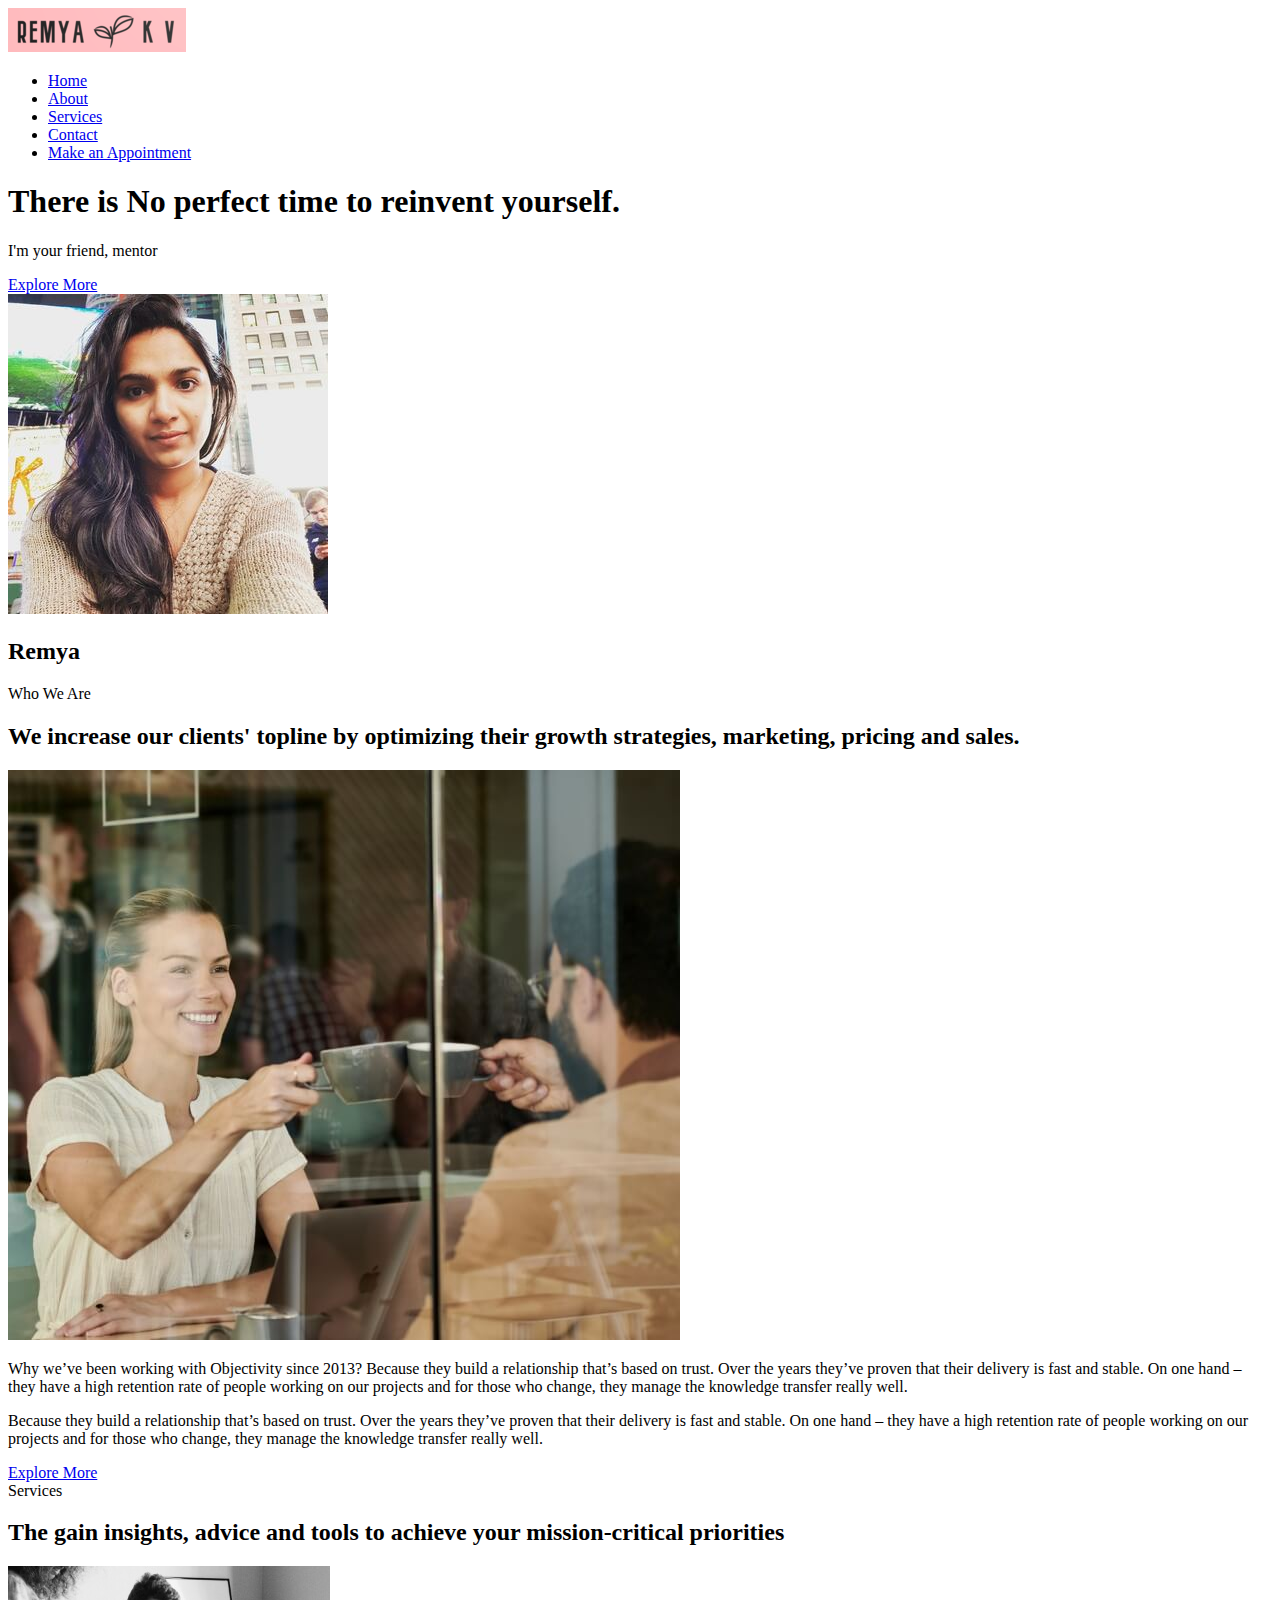
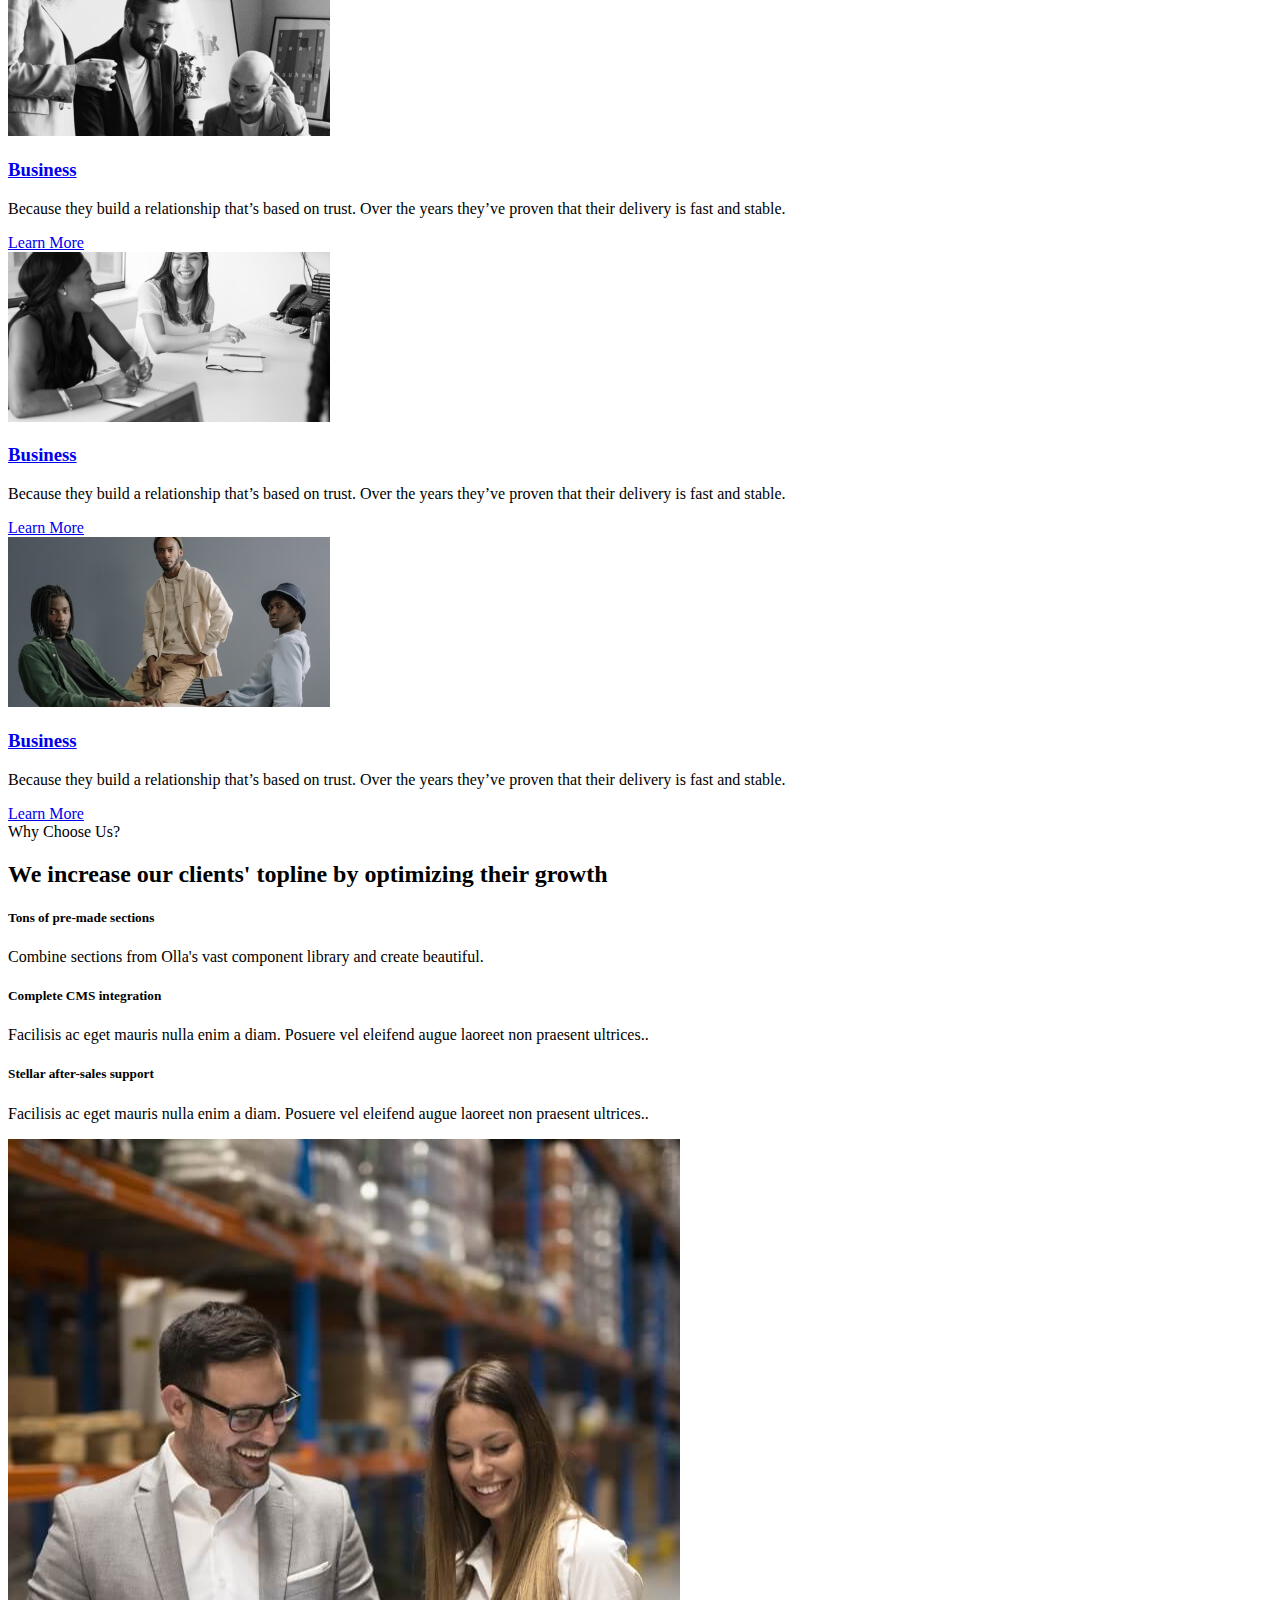
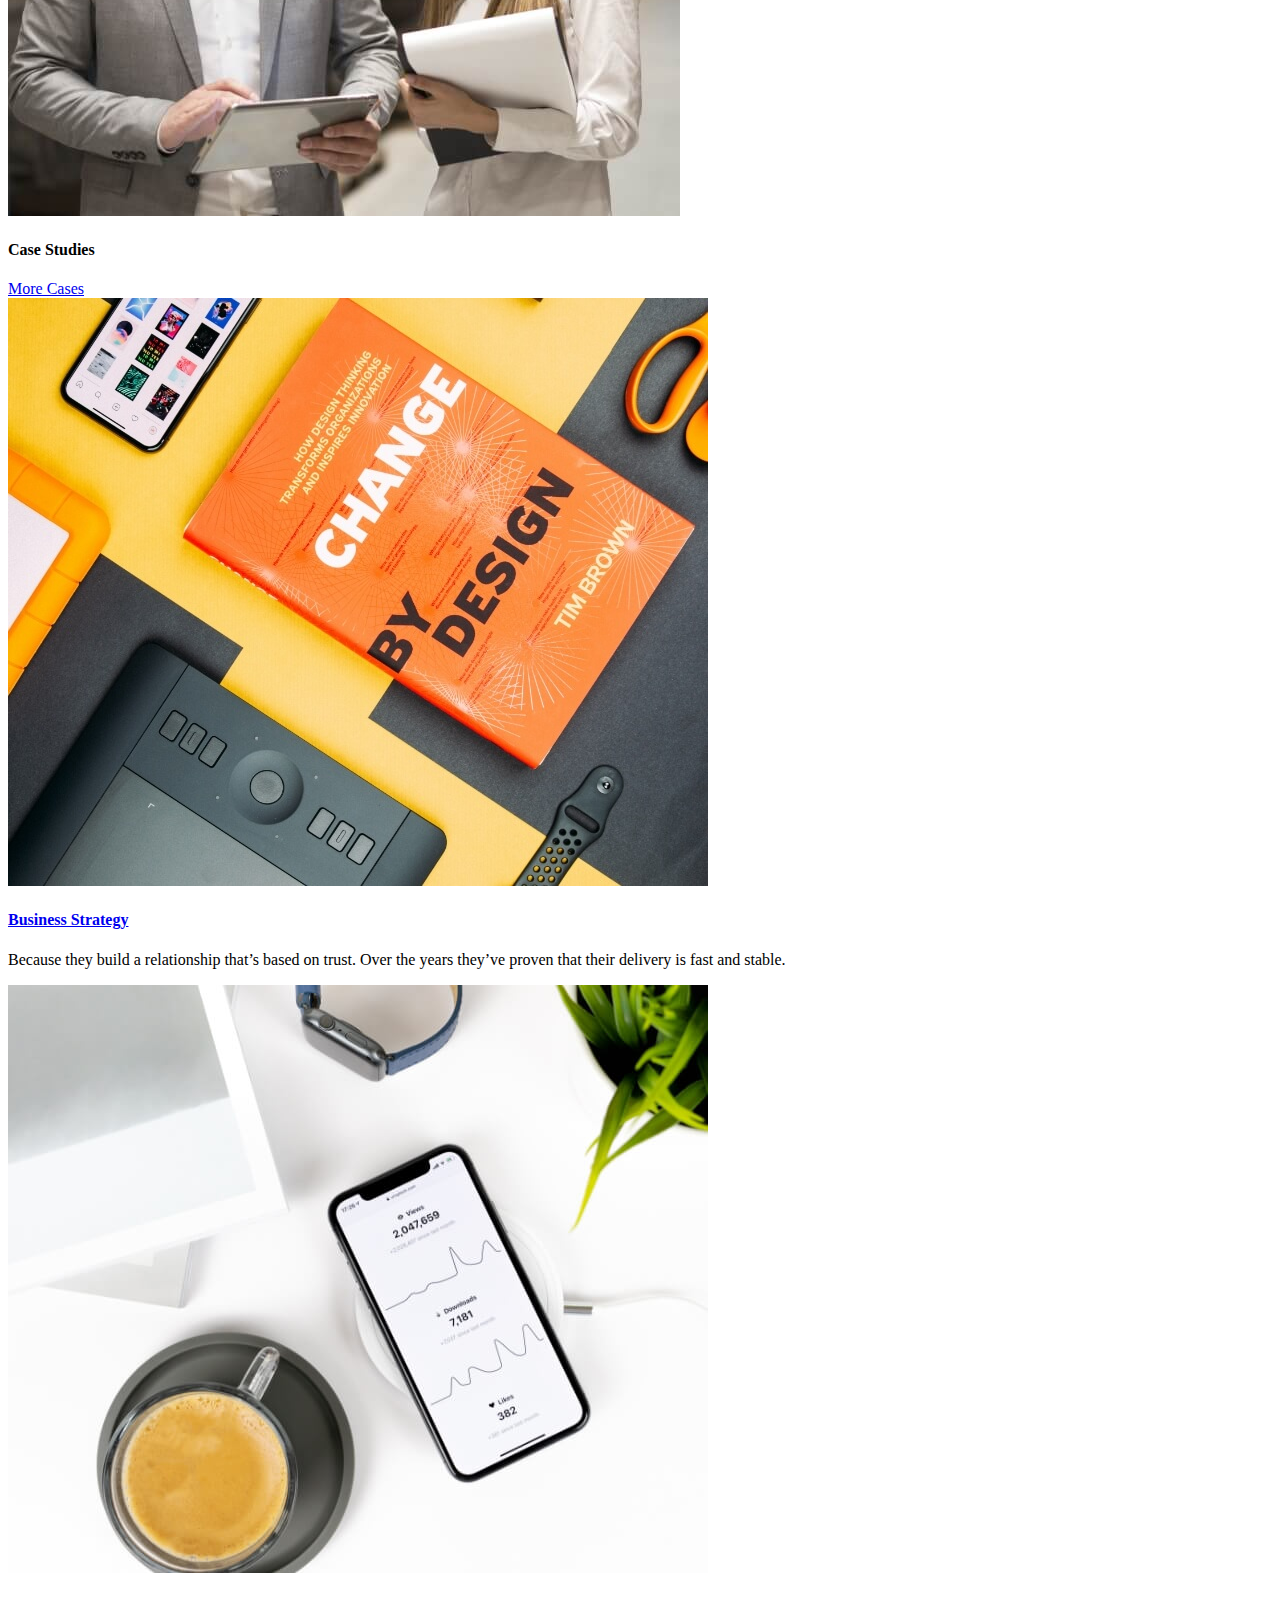
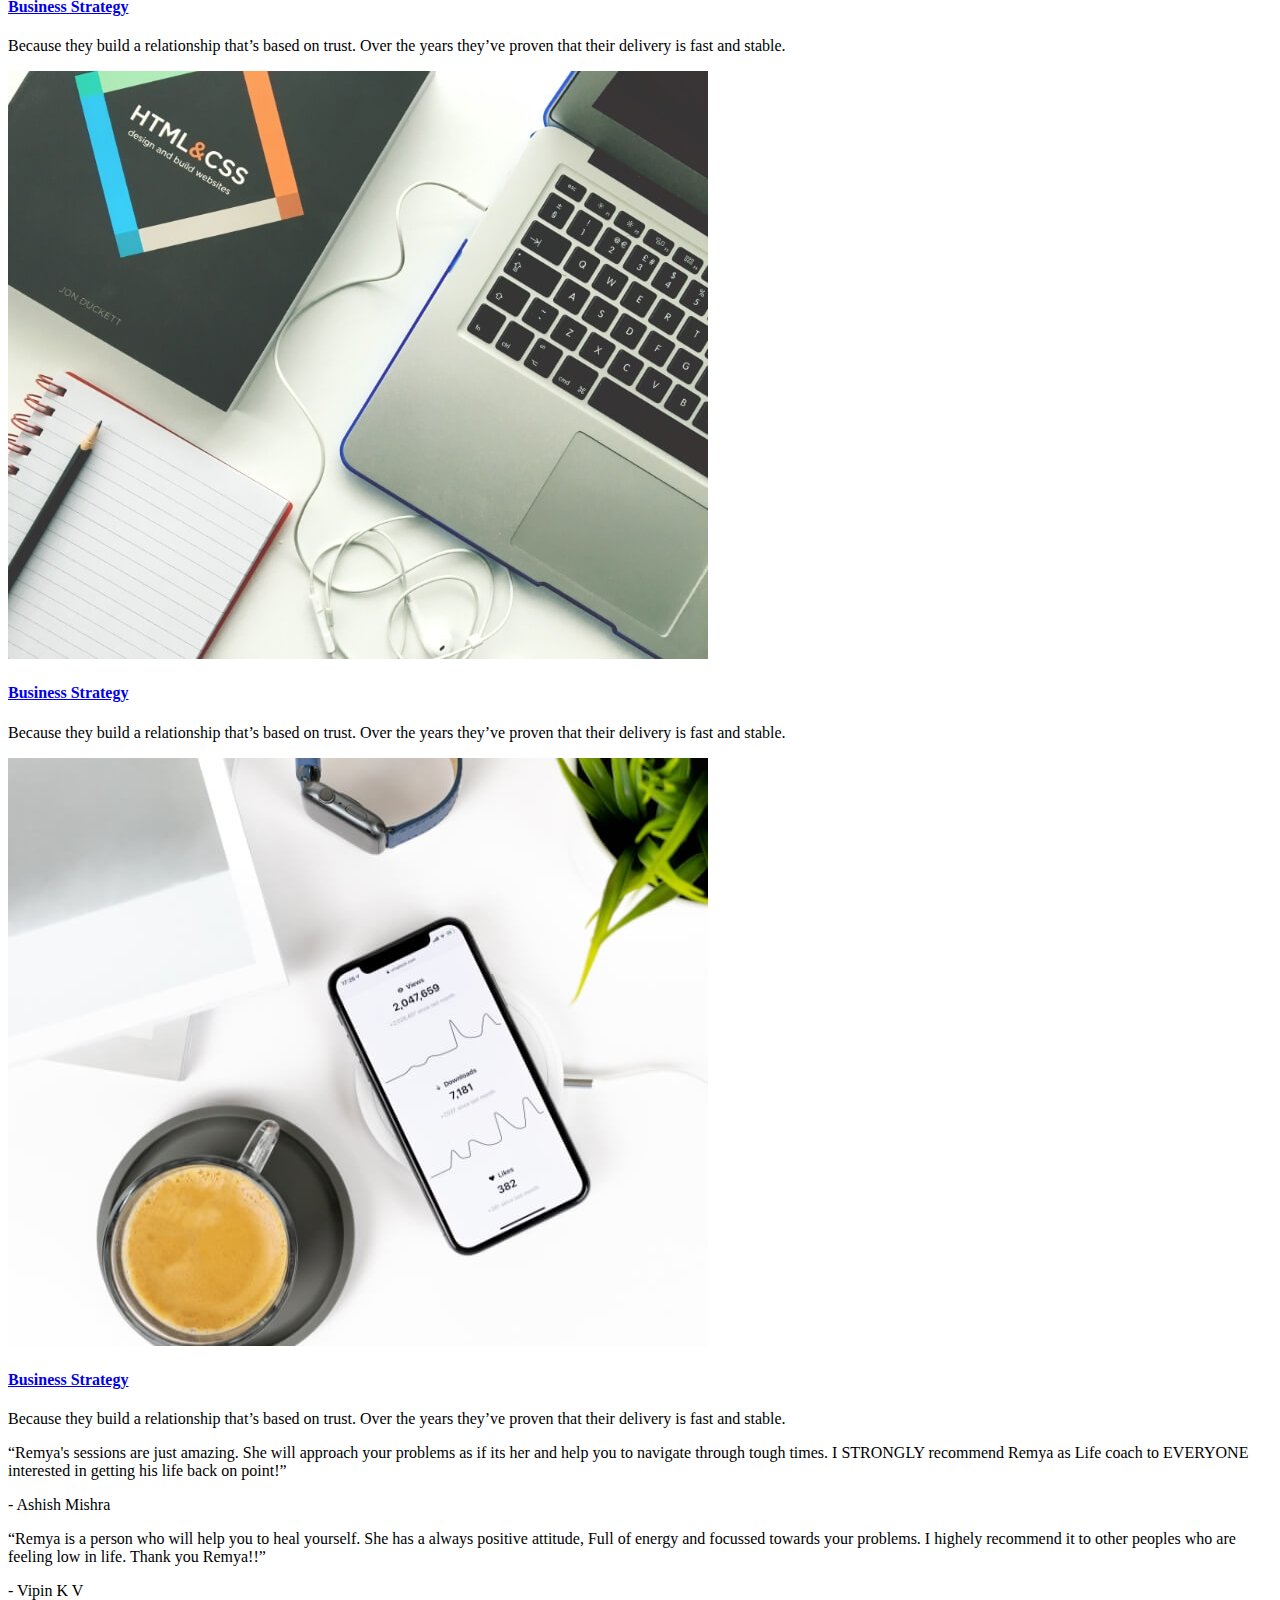
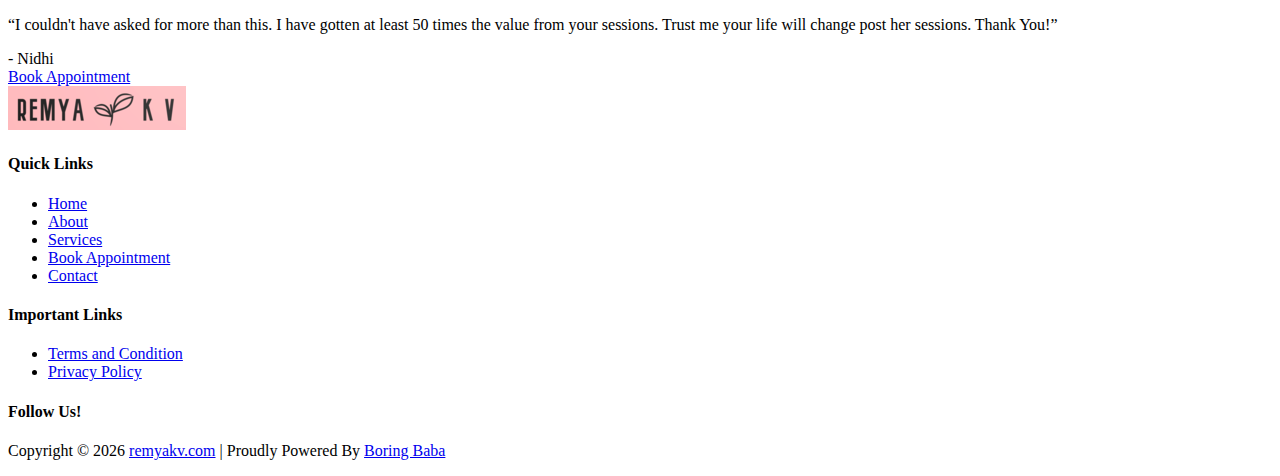
==== index.html @ 8a6220bd "adding google forms" ====
<!doctype html>
<html class="no-js" lang="zxx">

<head>
    <meta charset="utf-8">
    <meta http-equiv="x-ua-compatible" content="ie=edge">
    <title>Home | Remya K V</title>
    <meta name="description" content="">
    <meta name="viewport" content="width=device-width, initial-scale=1">
    <link rel="shortcut icon" type="image/x-icon" href="assets/img/icon/favicon.png">

    <link rel="stylesheet" href="assets/css/bootstrap.min.css" />
    <link rel="stylesheet" href="assets/css/owl.carousel.min.css" />
    <link rel="stylesheet" href="assets/css/slicknav.css" />
    <link rel="stylesheet" href="assets/css/animate.min.css" />
    <link rel="stylesheet" href="assets/css/magnific-popup.css" />
    <link rel="stylesheet" href="assets/css/fontawesome-all.min.css" />
    <link rel="stylesheet" href="assets/css/themify-icons.css" />
    <link rel="stylesheet" href="assets/css/slick.css" />
    <link rel="stylesheet" href="assets/css/nice-select.css" />
    <link rel="stylesheet" href="assets/css/style.css">
</head>

<body>
    <header>
        <div class="header-area header-transparent">
            <div class="main-header">
                <div class="header-bottom  header-sticky">
                    <div class="container">
                        <div class="row align-items-center">

                            <div class="col-xl-2 col-lg-2">
                                <div class="logo">
                                    <a href="index.html"><img src="assets/img/logo/remya.png" alt="logo"></a>
                                </div>
                            </div>
                            <div class="col-xl-10 col-lg-10">
                                <div class="menu-wrapper  d-flex align-items-center justify-content-end">

                                    <div class="main-menu d-none d-lg-block">
                                        <nav>
                                            <ul id="navigation">
                                                <li><a href="index.html">Home</a></li>
                                                <li><a href="about.html">About</a></li>
                                                <li><a href="services.html">Services</a></li>
                                                <li><a href="contact.html">Contact</a></li>
                                                <li>
                                                    <div class="header-right-btn">
                                                        <a href="appointment.html" class="header-btn2">Make an
                                                            Appointment</a>
                                                    </div>
                                                </li>
                                            </ul>
                                        </nav>
                                    </div>
                                </div>
                            </div>

                            <div class="col-12">
                                <div class="mobile_menu d-block d-lg-none"></div>
                            </div>
                        </div>
                    </div>
                </div>
            </div>
        </div>
    </header>
    <main>

        <section class="slider-area">

            <div class="slider-bg1 slider-height d-flex align-items-center">
                <div class="container position-relative">
                    <div class="row align-items-center justify-content-between">
                        <div class="col-xxl-5 col-xl-5 col-lg-5 col-md-9">
                            <div class="hero-caption">
                                <h1 data-animation="bounceIn" data-delay="0.2s">There is No <span>perfect</span> time to reinvent yourself.</h1>
                                <p data-animation="fadeInUp" data-delay="0.4s">
                                    I'm your friend, mentor</p>
                                <a href="about.html" class="border-btn hero-btn" data-animation="fadeInUp"
                                    data-delay="0.7s"> Explore More</a>
                            </div>
                        </div>
                        <div class="col-xxl-6 col-xl-7 col-lg-7 col-md-6">
                            <div class="hero-man-img d-none d-lg-block">
                                <img src="assets/img/remya/remya_1.jpg" alt="" class="w-100">
                            </div>
                        </div>
                    </div>
                    <div class="section-tittle3">
                        <h2>Remya</h2>
                    </div>
                </div>
            </div>
        </section>


        <section class="about-area section-bg top-padding">
            <div class="container">
                <div class="row align-items-center">
                    <div class="col-xxl-6 col-xl-6 col-lg-6 col-md-12">
                        <div class="section-tittle mb-40">
                            <span>Who We Are</span>
                            <h2>We increase our clients' topline by optimizing their growth strategies, marketing,
                                pricing and sales.</h2>
                        </div>

                        <div class="about-img about-img1  ">
                            <img src="assets/img/gallery/about1.jpg" alt="" />
                        </div>
                    </div>
                    <div class="offset-xl-1 offset-lg-0 offset-sm-1 col-xxl-5 col-xl-5 col-lg-6 col-md-9 col-sm-11">
                        <div class="about-caption about-caption1">

                            <div class="section-tittle m-0">
                                <p class="mb-30">Why we’ve been working with Objectivity since 2013? Because they build
                                    a relationship that’s based on trust. Over the years they’ve proven that their
                                    delivery is fast and stable. On one hand – they have a high retention rate of people
                                    working on our projects and for those who change, they manage the knowledge transfer
                                    really well.</p>
                                <p>Because they build a relationship that’s based on trust. Over the years they’ve
                                    proven that their delivery is fast and stable. On one hand – they have a high
                                    retention rate of people working on our projects and for those who change, they
                                    manage the knowledge transfer really well.</p>
                                <a href="#" class="border-btn border-btn2 mt-20">Explore More</a>
                            </div>
                        </div>
                    </div>
                </div>
            </div>
        </section>


        <section class="services-area1">
            <div class="container">
                <div class="row justify-content-center">
                    <div class="col-xl-9 col-lg-9 col-md-10">

                        <div class="section-tittle text-center mb-80">
                            <span>Services</span>
                            <h2>The gain insights, advice and tools to achieve your mission-critical priorities</h2>
                        </div>
                    </div>
                </div>
                <div class="offer-active row">
                    <div class="col-lg-4 col-md-6 col-sm-6 p-0">

                        <div class="properties">
                            <div class="properties__card">
                                <div class="properties__img">
                                    <a href="#"><img src="assets/img/gallery/services1.jpg" alt=""></a>
                                </div>
                                <div class="properties__caption">
                                    <h3><a href="#">Business</a></h3>
                                    <p>Because they build a relationship that’s based on trust. Over the years they’ve
                                        proven that their delivery is fast and stable.</p>
                                </div>
                                <div
                                    class="properties__footer d-flex flex-wrap justify-content-between align-items-center">
                                    <div class="class-day">
                                        <a href="#" class="btn_2">Learn More</a>
                                    </div>
                                </div>
                            </div>
                        </div>
                    </div>
                    <div class="col-lg-4 col-md-6 col-sm-6 p-0">

                        <div class="properties">
                            <div class="properties__card">
                                <div class="properties__img">
                                    <a href="#"><img src="assets/img/gallery/services2.jpg" alt=""></a>
                                </div>
                                <div class="properties__caption">
                                    <h3><a href="#">Business</a></h3>
                                    <p>Because they build a relationship that’s based on trust. Over the years they’ve
                                        proven that their delivery is fast and stable.</p>
                                </div>
                                <div
                                    class="properties__footer d-flex flex-wrap justify-content-between align-items-center">
                                    <div class="class-day">
                                        <a href="#" class="btn_2">Learn More</a>
                                    </div>
                                </div>
                            </div>
                        </div>
                    </div>
                    <div class="col-lg-4 col-md-6 col-sm-6 p-0">

                        <div class="properties">
                            <div class="properties__card">
                                <div class="properties__img">
                                    <a href="#"><img src="assets/img/gallery/services3.jpg" alt=""></a>
                                </div>
                                <div class="properties__caption">
                                    <h3><a href="#">Business</a></h3>
                                    <p>Because they build a relationship that’s based on trust. Over the years they’ve
                                        proven that their delivery is fast and stable.</p>
                                </div>
                                <div
                                    class="properties__footer d-flex flex-wrap justify-content-between align-items-center">
                                    <div class="class-day">
                                        <a href="#" class="btn_2">Learn More</a>
                                    </div>
                                </div>
                            </div>
                        </div>
                    </div>
                </div>
            </div>
        </section>


        <section class="about-area1 section-padding">
            <div class="container">
                <div class="row align-items-center ">
                    <div class="col-xxl-5 col-xl-5 col-lg-6 col-md-9">
                        <div class="about-caption ">

                            <div class="section-tittle mb-40">
                                <span>Why Choose Us?</span>
                                <h2>We increase our clients' topline by optimizing their growth</h2>
                            </div>
                            <div class="single-about">
                                <h5>Tons of pre-made sections</h5>
                                <p>Combine sections from Olla's vast component library and create beautiful.</p>
                            </div>
                            <div class="single-about">
                                <h5>Complete CMS integration</h5>
                                <p>Facilisis ac eget mauris nulla enim a diam. Posuere vel eleifend augue laoreet non
                                    praesent ultrices..</p>
                            </div>
                            <div class="single-about b-0">
                                <h5>Stellar after-sales support</h5>
                                <p>Facilisis ac eget mauris nulla enim a diam. Posuere vel eleifend augue laoreet non
                                    praesent ultrices..</p>
                            </div>
                        </div>
                    </div>
                    <div class="offset-xl-1 col-xl-6 col-lg-6 col-md-8">

                        <div class="about-img about-img1  ">
                            <img src="assets/img/gallery/about2.jpg" alt="">
                        </div>
                    </div>
                </div>
            </div>
        </section>


        <section class="services-area bottom-padding fix">
            <div class="container">
                <div class="row">
                    <div class="col-xl-12">

                        <div class="small-tittle mb-50 d-flex flex-wrap justify-content-between align-items-center">
                            <h4>Case Studies</h4>
                            <a href="#" class="btn_2">More Cases</a>
                        </div>
                    </div>
                </div>
            </div>
            <div class="container-fluid p-0 ">
                <div class="row services-active">
                    <div class="col-lg-4 col-md-6 col-sm-10">
                        <div class="single-services">
                            <div class="services-img">
                                <img src="assets/img/gallery/case1.jpg" alt="">
                            </div>
                            <div class="services-caption">
                                <h4><a href="#">Business Strategy</a></h4>
                                <p>Because they build a relationship that’s based on trust. Over the years they’ve
                                    proven that their delivery is fast and stable.</p>
                            </div>
                        </div>
                    </div>
                    <div class="col-lg-4 col-md-6 col-sm-10">
                        <div class="single-services">
                            <div class="services-img">
                                <img src="assets/img/gallery/case2.jpg" alt="">
                            </div>
                            <div class="services-caption">
                                <h4><a href="#">Business Strategy</a></h4>
                                <p>Because they build a relationship that’s based on trust. Over the years they’ve
                                    proven that their delivery is fast and stable.</p>
                            </div>
                        </div>
                    </div>
                    <div class="col-lg-4 col-md-6 col-sm-10">
                        <div class="single-services">
                            <div class="services-img">
                                <img src="assets/img/gallery/case3.jpg" alt="">
                            </div>
                            <div class="services-caption">
                                <h4><a href="#">Business Strategy</a></h4>
                                <p>Because they build a relationship that’s based on trust. Over the years they’ve
                                    proven that their delivery is fast and stable.</p>
                            </div>
                        </div>
                    </div>
                    <div class="col-lg-4 col-md-6 col-sm-10">
                        <div class="single-services">
                            <div class="services-img">
                                <img src="assets/img/gallery/case2.jpg" alt="">
                            </div>
                            <div class="services-caption">
                                <h4><a href="#">Business Strategy</a></h4>
                                <p>Because they build a relationship that’s based on trust. Over the years they’ve
                                    proven that their delivery is fast and stable.</p>
                            </div>
                        </div>
                    </div>
                </div>
            </div>
        </section>


        <div class="testimonial-area">
            <div class="container">

                <div class="row d-flex justify-content-center t-color">
                    <div class="col-xl-8 col-lg-8">
                        <div class="h1-testimonial-active dot-style testimonial-padding">

                            <div class="single-testimonial text-center">

                                <div class="testimonial-caption ">
                                    <div class="testimonial-top-cap">
                                        <p>“Remya's sessions are just amazing.
                                            She will approach your problems as if its her and help you to navigate
                                            through tough times.
                                            I STRONGLY recommend Remya as Life coach to EVERYONE interested in
                                            getting his life back on point!”</p>
                                    </div>

                                    <div class="testimonial-founder  ">
                                        <div class="founder-img">
                                            <span>- Ashish Mishra</span>
                                        </div>
                                    </div>
                                </div>
                            </div>

                            <div class="single-testimonial text-center">

                                <div class="testimonial-caption ">
                                    <div class="testimonial-top-cap">
                                        <p>“Remya is a person who will help you to heal yourself.
                                            She has a always positive attitude, Full of energy and focussed towards your
                                            problems.
                                            I highely recommend it to other peoples who are feeling low in life.
                                            Thank you Remya!!”</p>
                                    </div>

                                    <div class="testimonial-founder  ">
                                        <div class="founder-img">
                                            <span>- Vipin K V</span>
                                        </div>
                                    </div>
                                </div>
                            </div>

                            <div class="single-testimonial text-center">

                                <div class="testimonial-caption ">
                                    <div class="testimonial-top-cap">
                                        <p>“I couldn't have asked for more than this. I have gotten at
                                            least 50 times the value from your sessions.
                                            Trust me your life will change post her sessions.
                                            Thank You!”</p>
                                    </div>

                                    <div class="testimonial-founder  ">
                                        <div class="founder-img">
                                            <span>- Nidhi </span>
                                        </div>
                                    </div>
                                </div>
                            </div>
                        </div>
                    </div>
                </div>
            </div>
        </div>


        <section class="home-blog section-padding">
            <div class="container">
                <div class="row justify-content-center">
                    <div class="col-xl-8 col-lg-8 col-md-10">

                        <div class="section-tittle text-center mb-40">
                            <a href="contact.html" class="border-btn border-btn2 mt-20 text-center">Book Appointment</a>
                        </div>
                    </div>
                </div>

            </div>
        </section>

    </main>
    <footer>
        <div class="footer-wrapper gray-bg">
            <div class="footer-area footer-padding">
                <div class="container">
                    <div class="row justify-content-between">
                        <div class="col-xl-2 col-lg-3 col-md-3 col-sm-6">
                            <div class="single-footer-caption mb-50">
                                <div class="single-footer-caption mb-20">

                                    <div class="footer-logo mb-35">
                                        <a href="index.html"><img src="assets/img/logo/remya.png" alt="logo"></a>
                                    </div>
                                </div>
                            </div>
                        </div>
                        <div class="col-xl-2 col-lg-2 col-md-4 col-sm-6">
                            <div class="single-footer-caption mb-50">
                                <div class="footer-tittle">
                                    <h4>Quick Links</h4>
                                    <ul>
                                        <li><a href="index.html">Home</a></li>
                                        <li><a href="about.html">About</a></li>
                                        <li><a href="services.html">Services</a></li>
                                        <li><a href="appointment.html">Book Appointment</a></li>
                                        <li><a href="contact.html">Contact</a></li>
                                    </ul>
                                </div>
                            </div>
                        </div>
                        <div class="col-xl-2 col-lg-4 col-md-4 col-sm-6">
                            <div class="single-footer-caption mb-50">
                                <div class="footer-tittle">
                                    <h4>Important Links</h4>
                                    <ul>
                                        <li><a href="terms-conditions.html">Terms and Condition</a></li>
                                        <li><a href="privacy-policy.html">Privacy Policy</a></li>
                                    </ul>
                                </div>
                            </div>
                        </div>
                        <div class="col-xl-4 col-lg-6 col-md-8 col-sm-10">
                            <div class="single-footer-caption mb-50">
                                <div class="footer-tittle mb-10">
                                    <h4>Follow Us!</h4>
                                </div>

                                <div class="footer-social mt-30">
                                    <a href="https://www.fb.com/"><i class="fab fa-facebook"></i></a>
                                    <a href="https://www.instagram.com/remya_lifecoach/"><i
                                            class="fab fa-instagram"></i></a>
                                    <a href="#"><i class="fab fa-linkedin-in"></i></a>
                                    <a href="#"><i class="fab fa-youtube"></i></a>
                                </div>
                            </div>
                        </div>
                    </div>
                </div>
            </div>

            <div class="footer-bottom-area">
                <div class="container">
                    <div class="footer-border">
                        <div class="row">
                            <div class="col-xl-12 ">
                                <div class="footer-copy-right text-center">
                                    <p>Copyright &copy;
                                        <script>document.write(new Date().getFullYear());</script> <a
                                            href="https://wwww.remyakv.com">remyakv.com</a> |

                                        Proudly Powered By <a href="https://boring-baba.github.io" target="_blank">
                                            <i class="fa fa-heart color-danger" aria-hidden="true"></i> Boring Baba</a>
                                    </p>
                                </div>
                            </div>
                        </div>
                    </div>
                </div>
            </div>
        </div>
    </footer>

    <div id="back-top">
        <a title="Go to Top" href="#"><i class="fas fa-long-arrow-alt-up"></i></a>
    </div>


    <script src="assets/js/vendor/modernizr-3.5.0.min.js"></script>
    <script src="assets/js/vendor/jquery-1.12.4.min.js"></script>
    <script src="assets/js/popper.min.js"></script>
    <script src="assets/js/bootstrap.min.js"></script>
    <script src="assets/js/owl.carousel.min.js"></script>
    <script src="assets/js/slick.min.js"></script>
    <script src="assets/js/jquery.slicknav.min.js"></script>
    <script src="assets/js/countdown.min.js"></script>
    <script src="assets/js/wow.min.js"></script>
    <script src="assets/js/jquery.magnific-popup.js"></script>
    <script src="assets/js/jquery.nice-select.min.js"></script>
    <script src="assets/js/jquery.counterup.min.js"></script>
    <script src="assets/js/waypoints.min.js"></script>
    <script src="assets/js/contact.js"></script>
    <script src="assets/js/jquery.form.js"></script>
    <script src="assets/js/jquery.validate.min.js"></script>
    <script src="assets/js/mail-script.js"></script>
    <script src="assets/js/jquery.ajaxchimp.min.js"></script>
    <script src="assets/js/plugins.js"></script>
    <script src="assets/js/main.js"></script>

</body>

</html>
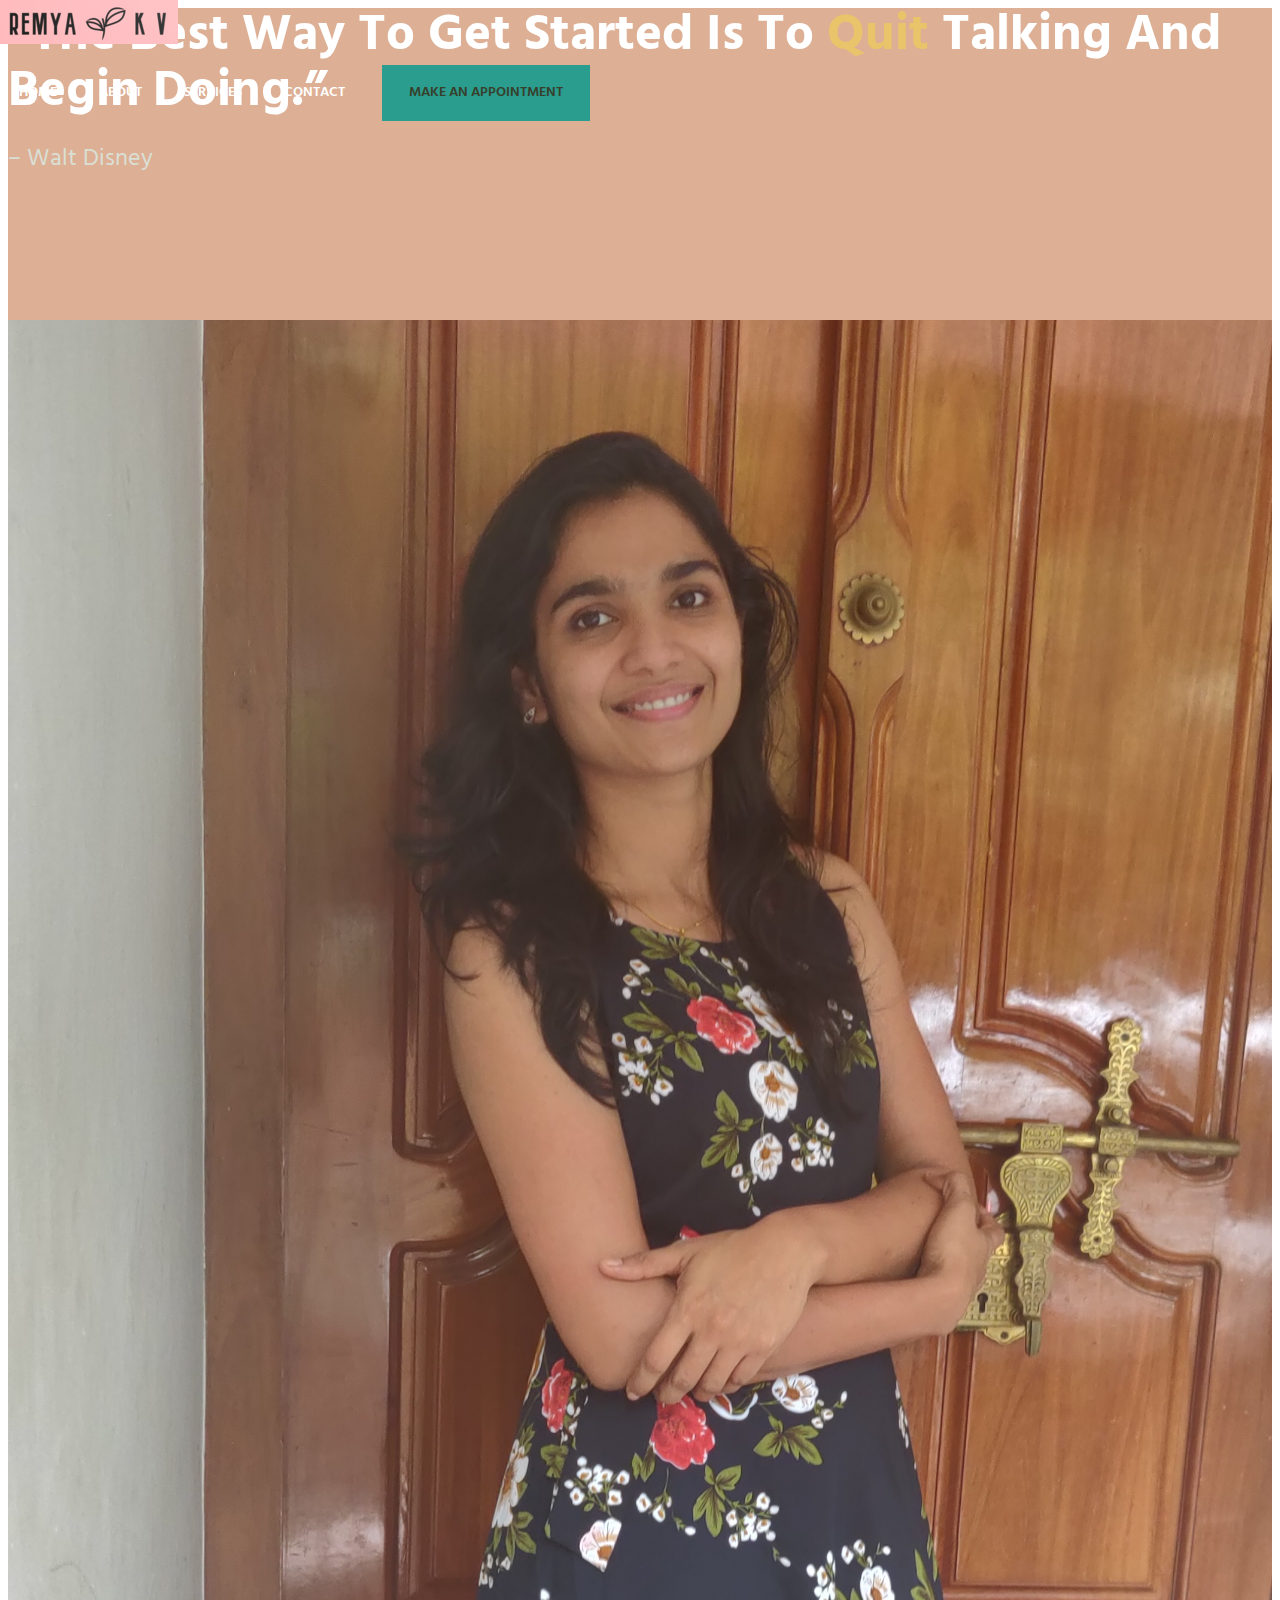
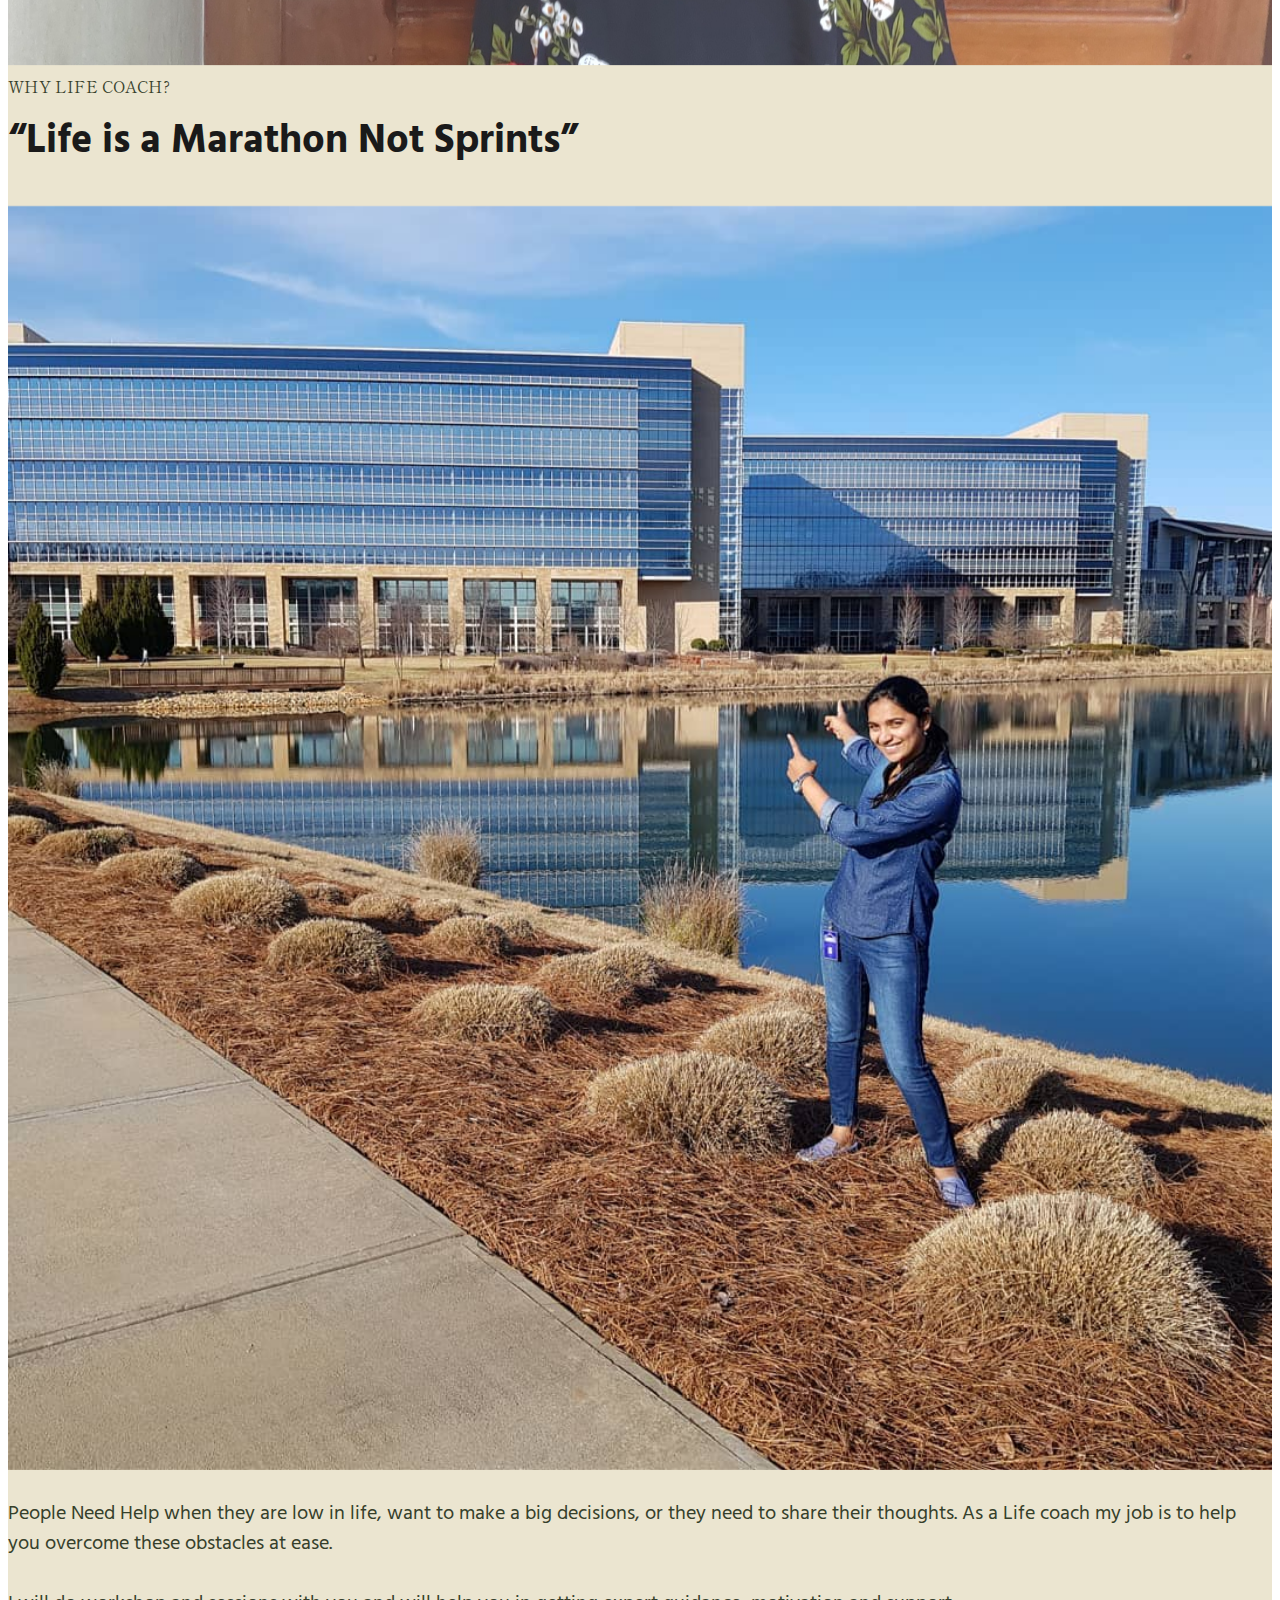
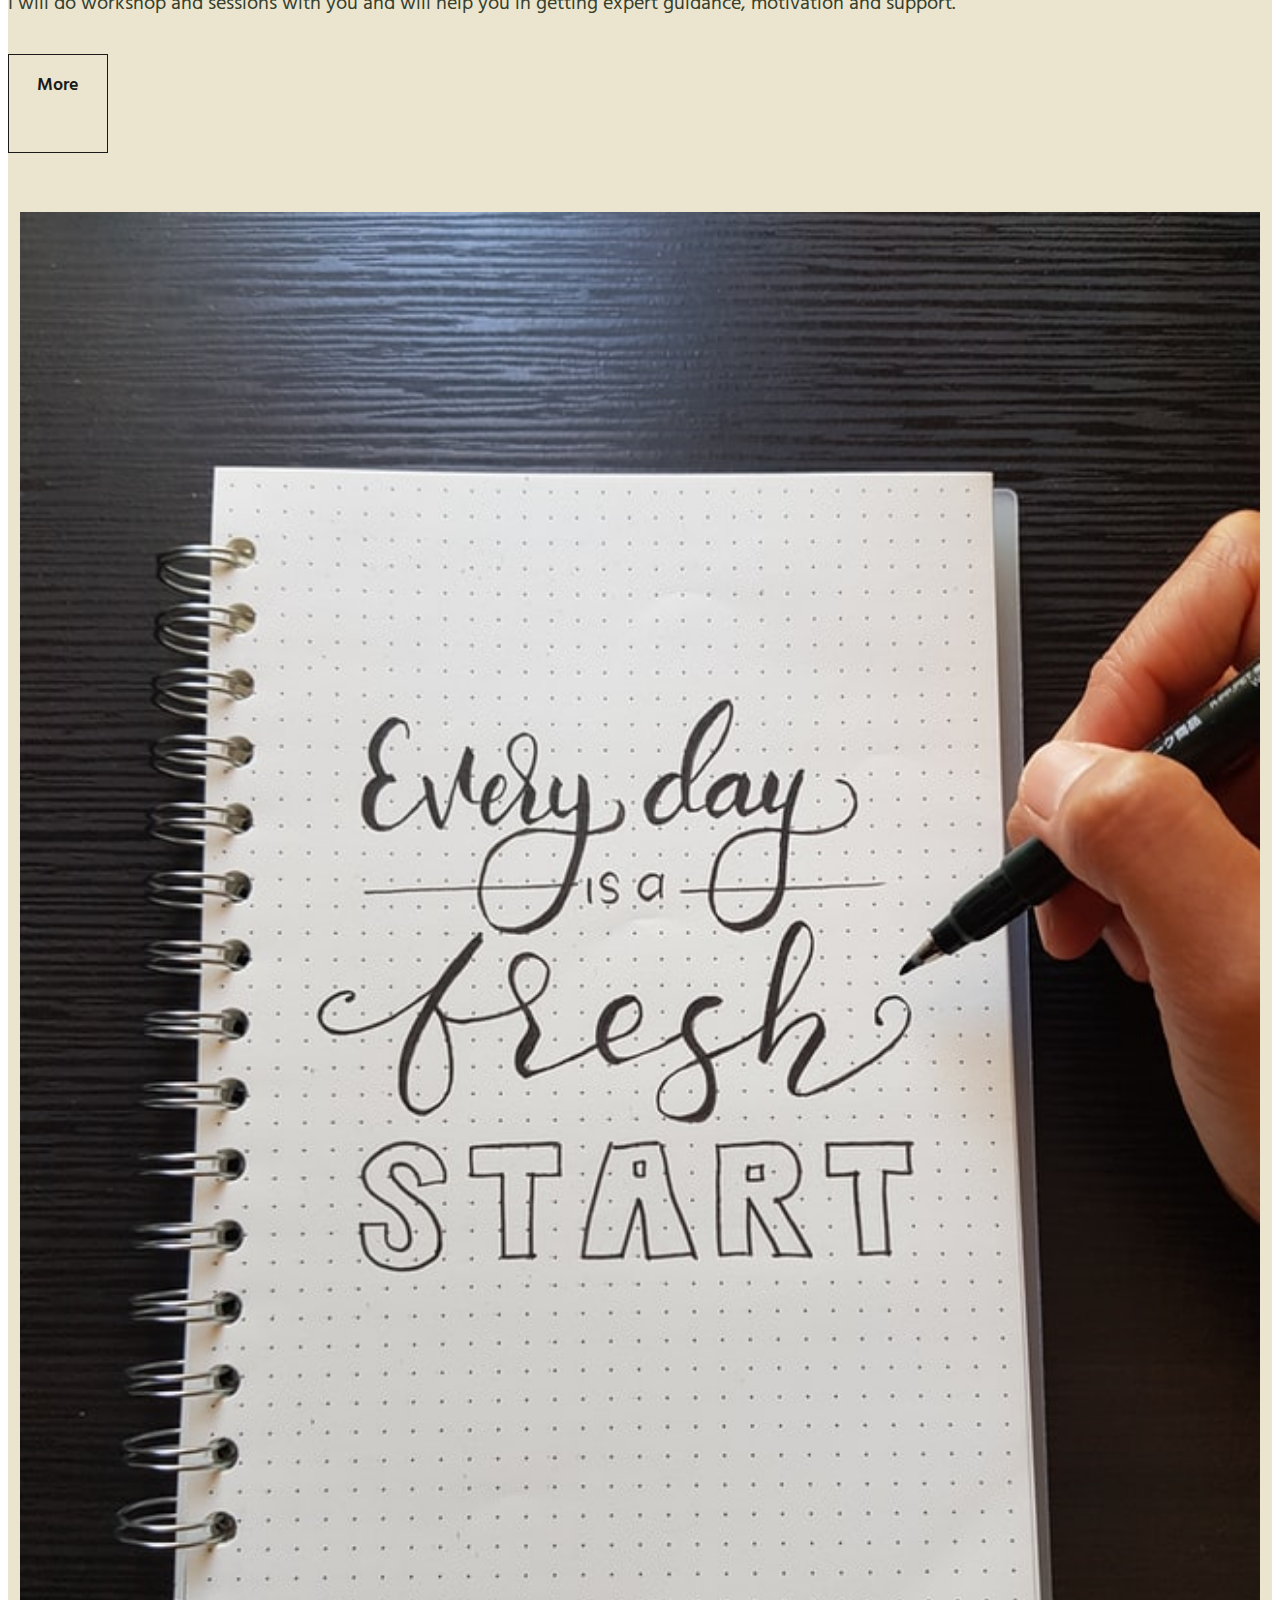
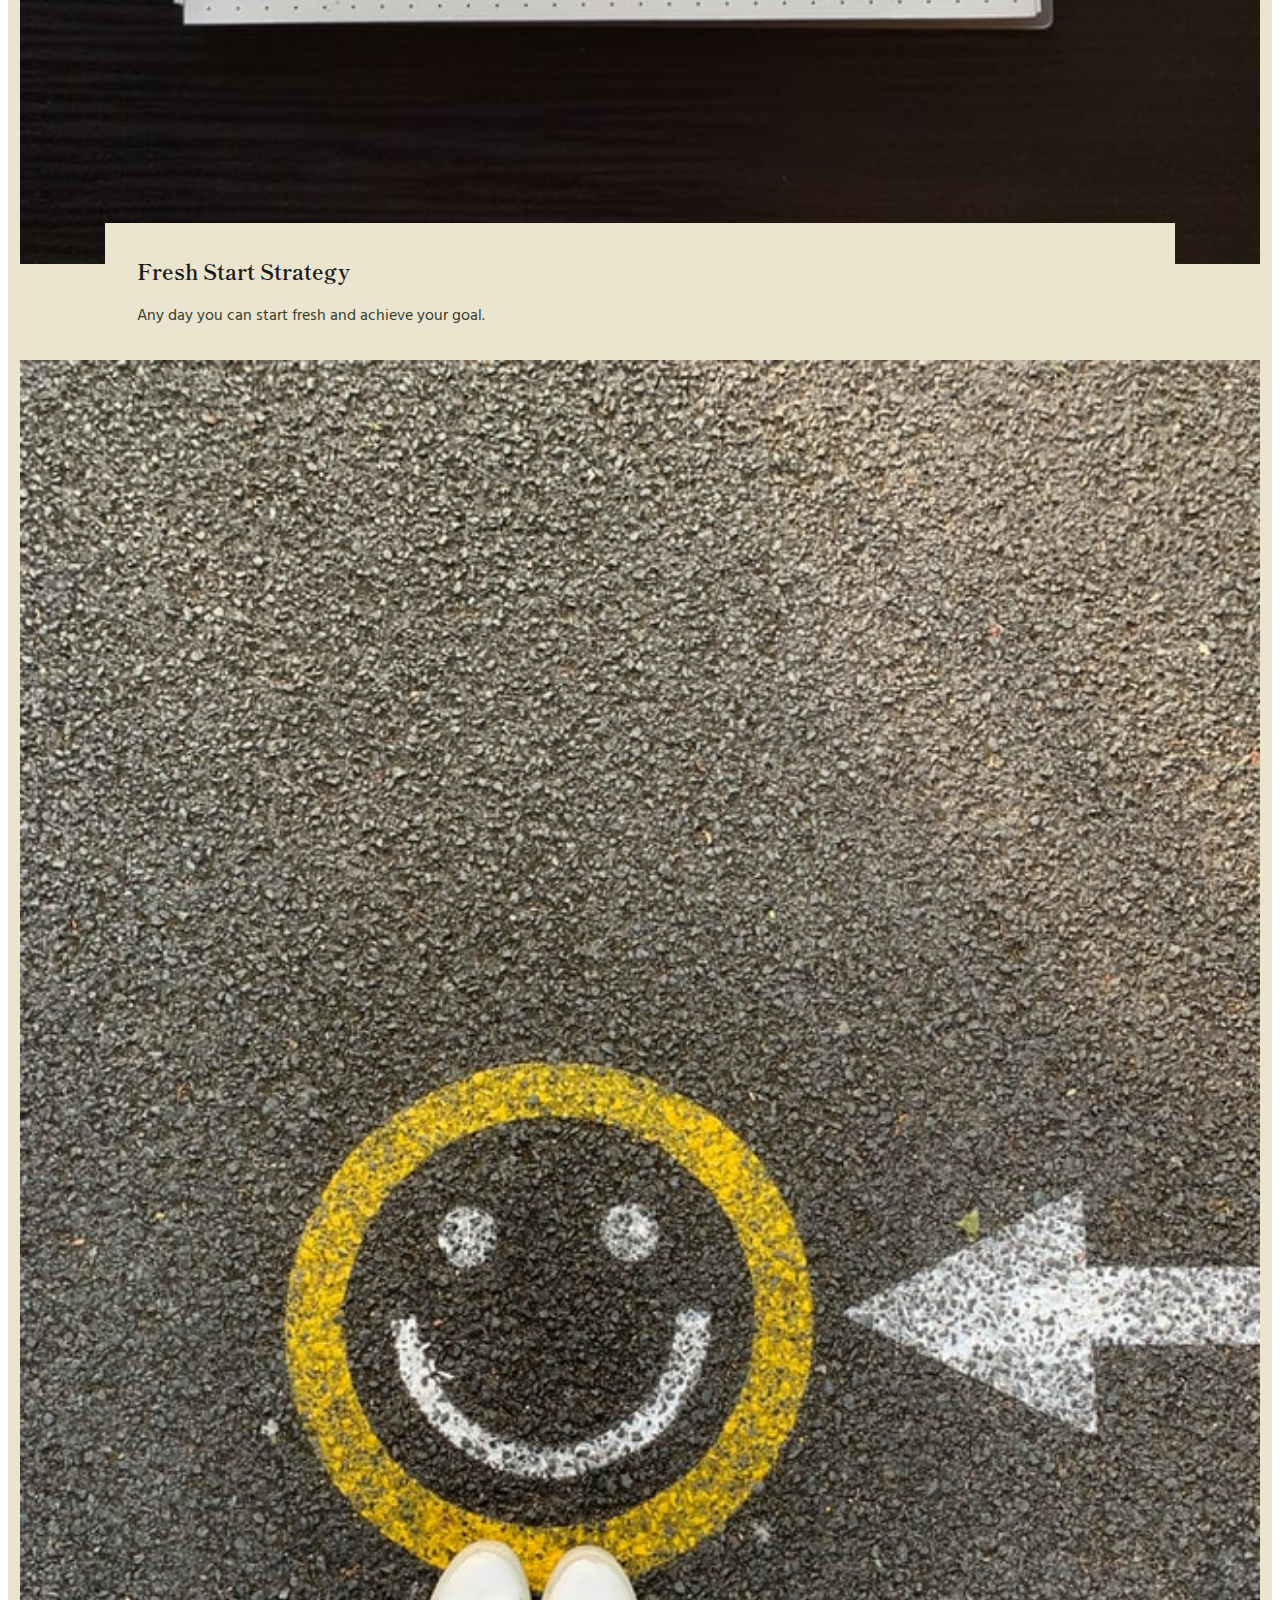
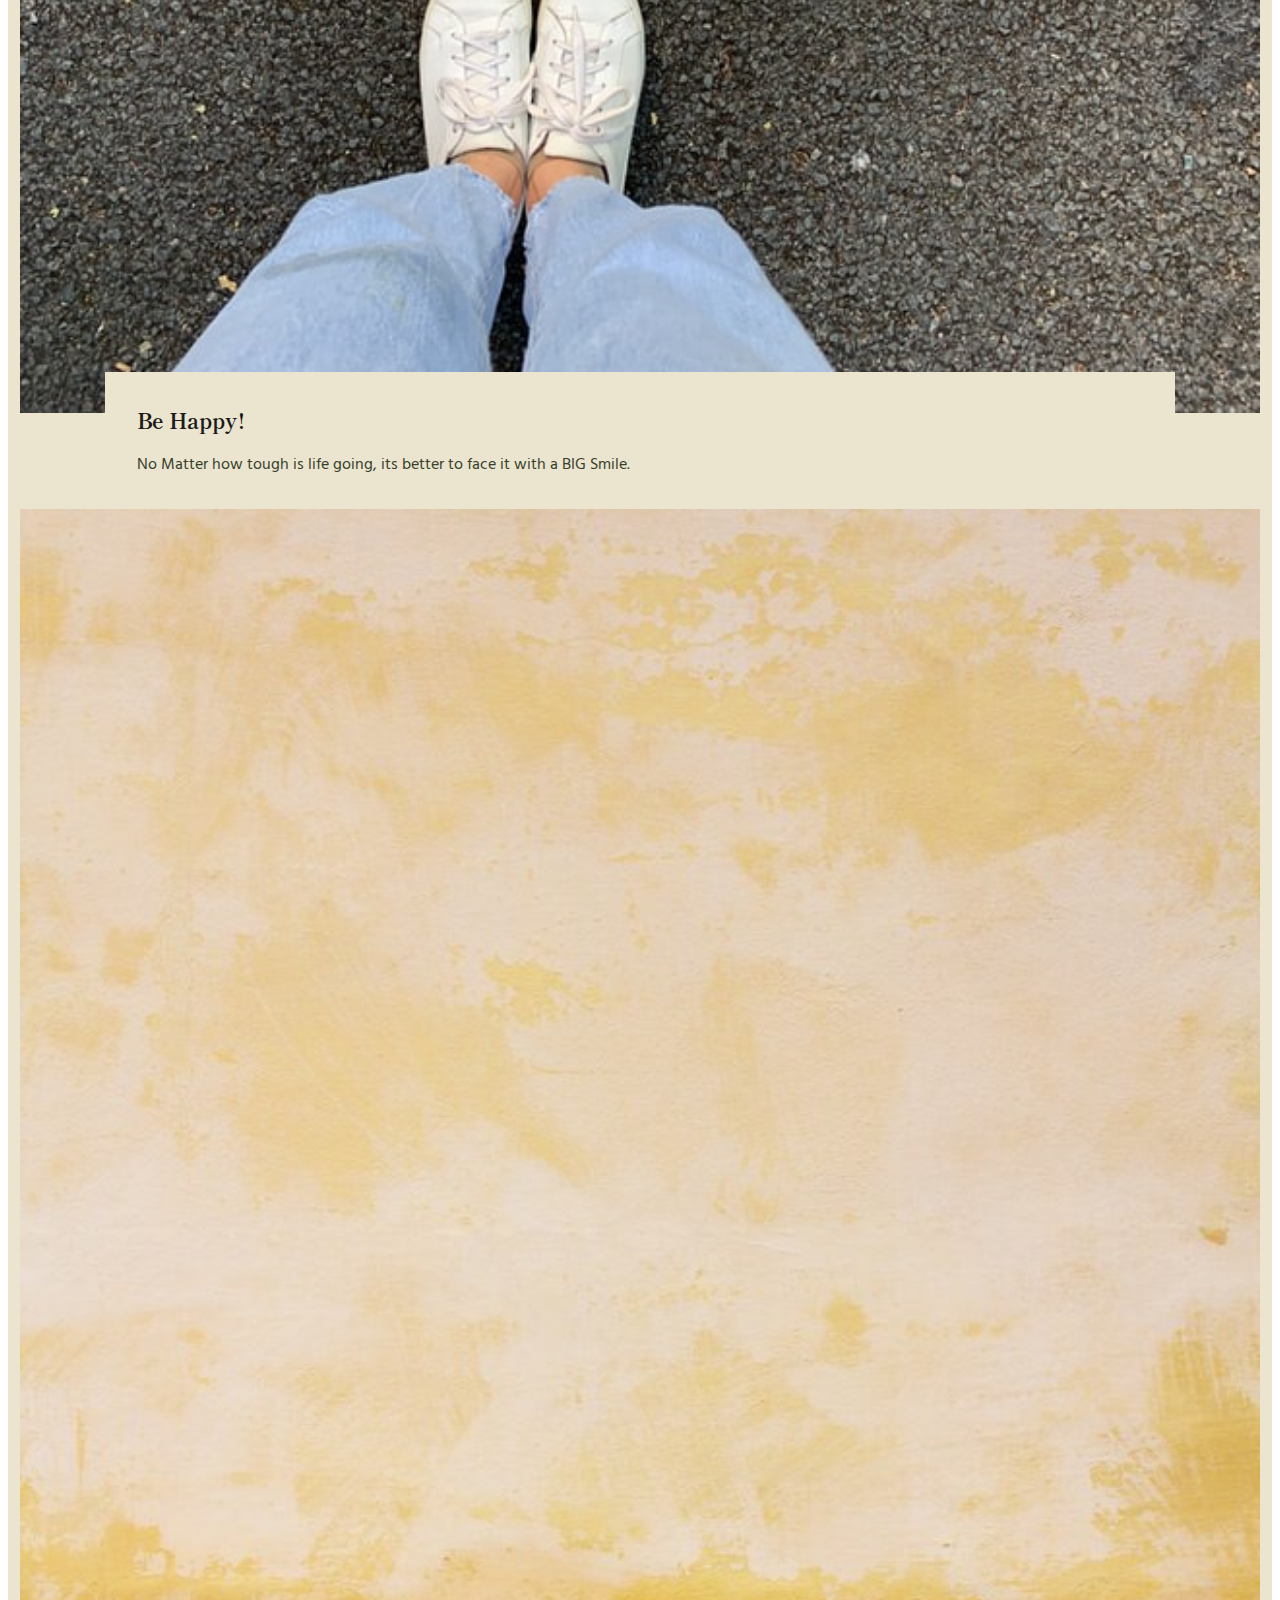
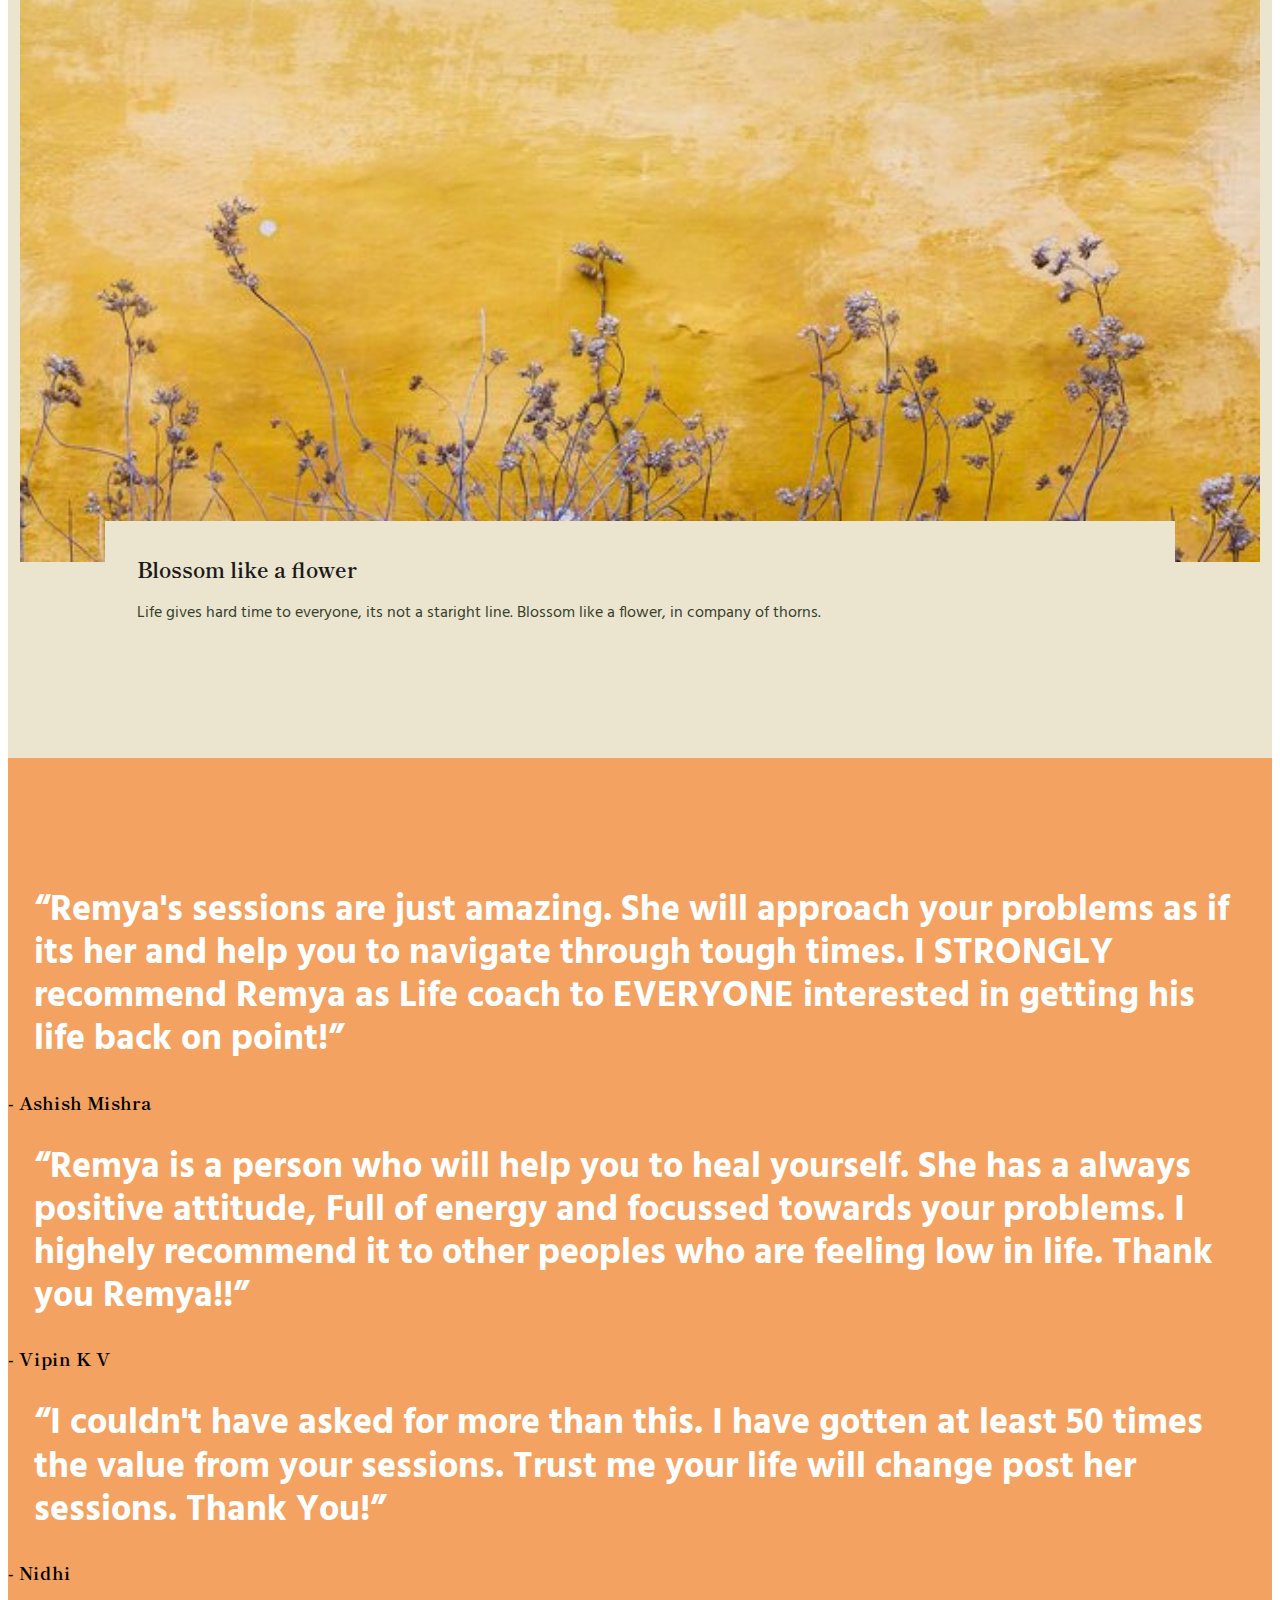
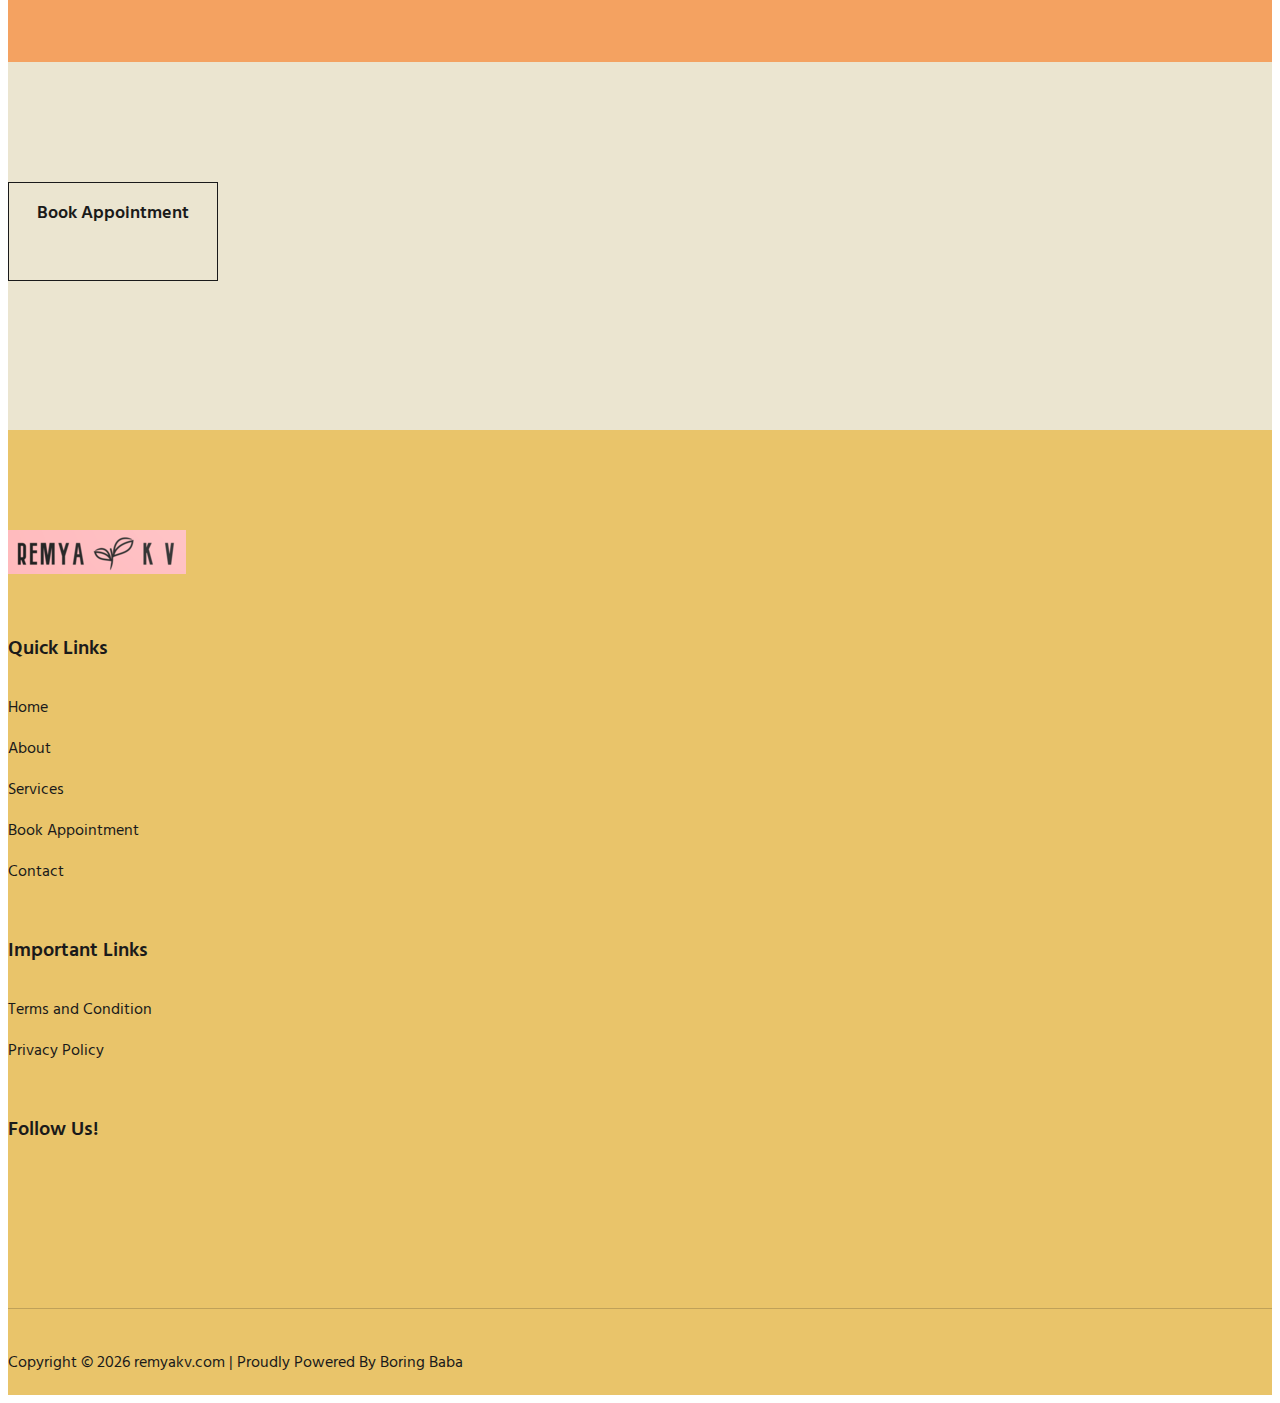
==== commit cc47a40c: "Adding content , removing unused files" ====
--- a/index.html
+++ b/index.html
@@ -74,21 +74,21 @@
                     <div class="row align-items-center justify-content-between">
                         <div class="col-xxl-5 col-xl-5 col-lg-5 col-md-9">
                             <div class="hero-caption">
-                                <h1 data-animation="bounceIn" data-delay="0.2s">There is No <span>perfect</span> time to reinvent yourself.</h1>
+                                <h1 data-animation="bounceIn" data-delay="0.2s">“The Best Way To Get Started Is To
+                                     <span>Quit</span> Talking And Begin Doing.”</h1>
                                 <p data-animation="fadeInUp" data-delay="0.4s">
-                                    I'm your friend, mentor</p>
-                                <a href="about.html" class="border-btn hero-btn" data-animation="fadeInUp"
-                                    data-delay="0.7s"> Explore More</a>
-                            </div>
+                                    – Walt Disney</p>
+                                
+                            </div> 
                         </div>
                         <div class="col-xxl-6 col-xl-7 col-lg-7 col-md-6">
                             <div class="hero-man-img d-none d-lg-block">
-                                <img src="assets/img/remya/remya_1.jpg" alt="" class="w-100">
+                                <img src="assets/img/remya/remya_5.jpg" alt="" class="w-100">
                             </div>
                         </div>
                     </div>
                     <div class="section-tittle3">
-                        <h2>Remya</h2>
+                        <h2>Life</h2>
                     </div>
                 </div>
             </div>
@@ -100,29 +100,22 @@
                 <div class="row align-items-center">
                     <div class="col-xxl-6 col-xl-6 col-lg-6 col-md-12">
                         <div class="section-tittle mb-40">
-                            <span>Who We Are</span>
-                            <h2>We increase our clients' topline by optimizing their growth strategies, marketing,
-                                pricing and sales.</h2>
-                        </div>
-
+                            <span>Why Life Coach?</span>
+                            <h2>“Life is a Marathon Not Sprints”</h2>
+                        </div>
                         <div class="about-img about-img1  ">
-                            <img src="assets/img/gallery/about1.jpg" alt="" />
+                            <img src="assets/img/remya/remya_3.jpg" alt="" />
                         </div>
                     </div>
                     <div class="offset-xl-1 offset-lg-0 offset-sm-1 col-xxl-5 col-xl-5 col-lg-6 col-md-9 col-sm-11">
                         <div class="about-caption about-caption1">
 
                             <div class="section-tittle m-0">
-                                <p class="mb-30">Why we’ve been working with Objectivity since 2013? Because they build
-                                    a relationship that’s based on trust. Over the years they’ve proven that their
-                                    delivery is fast and stable. On one hand – they have a high retention rate of people
-                                    working on our projects and for those who change, they manage the knowledge transfer
-                                    really well.</p>
-                                <p>Because they build a relationship that’s based on trust. Over the years they’ve
-                                    proven that their delivery is fast and stable. On one hand – they have a high
-                                    retention rate of people working on our projects and for those who change, they
-                                    manage the knowledge transfer really well.</p>
-                                <a href="#" class="border-btn border-btn2 mt-20">Explore More</a>
+                                <p class="mb-30">People Need Help 
+                                    when they are low in life, want to make a big decisions, or they need to share their thoughts. 
+                                    As a Life coach my job is to help you overcome these obstacles at ease.</p>
+                                <p>I will do workshop and sessions with you and will help you in getting expert guidance, motivation and support. </p>
+                                <a href="about.html" class="border-btn border-btn2 mt-20">More </a>
                             </div>
                         </div>
                     </div>
@@ -130,122 +123,6 @@
             </div>
         </section>
 
-
-        <section class="services-area1">
-            <div class="container">
-                <div class="row justify-content-center">
-                    <div class="col-xl-9 col-lg-9 col-md-10">
-
-                        <div class="section-tittle text-center mb-80">
-                            <span>Services</span>
-                            <h2>The gain insights, advice and tools to achieve your mission-critical priorities</h2>
-                        </div>
-                    </div>
-                </div>
-                <div class="offer-active row">
-                    <div class="col-lg-4 col-md-6 col-sm-6 p-0">
-
-                        <div class="properties">
-                            <div class="properties__card">
-                                <div class="properties__img">
-                                    <a href="#"><img src="assets/img/gallery/services1.jpg" alt=""></a>
-                                </div>
-                                <div class="properties__caption">
-                                    <h3><a href="#">Business</a></h3>
-                                    <p>Because they build a relationship that’s based on trust. Over the years they’ve
-                                        proven that their delivery is fast and stable.</p>
-                                </div>
-                                <div
-                                    class="properties__footer d-flex flex-wrap justify-content-between align-items-center">
-                                    <div class="class-day">
-                                        <a href="#" class="btn_2">Learn More</a>
-                                    </div>
-                                </div>
-                            </div>
-                        </div>
-                    </div>
-                    <div class="col-lg-4 col-md-6 col-sm-6 p-0">
-
-                        <div class="properties">
-                            <div class="properties__card">
-                                <div class="properties__img">
-                                    <a href="#"><img src="assets/img/gallery/services2.jpg" alt=""></a>
-                                </div>
-                                <div class="properties__caption">
-                                    <h3><a href="#">Business</a></h3>
-                                    <p>Because they build a relationship that’s based on trust. Over the years they’ve
-                                        proven that their delivery is fast and stable.</p>
-                                </div>
-                                <div
-                                    class="properties__footer d-flex flex-wrap justify-content-between align-items-center">
-                                    <div class="class-day">
-                                        <a href="#" class="btn_2">Learn More</a>
-                                    </div>
-                                </div>
-                            </div>
-                        </div>
-                    </div>
-                    <div class="col-lg-4 col-md-6 col-sm-6 p-0">
-
-                        <div class="properties">
-                            <div class="properties__card">
-                                <div class="properties__img">
-                                    <a href="#"><img src="assets/img/gallery/services3.jpg" alt=""></a>
-                                </div>
-                                <div class="properties__caption">
-                                    <h3><a href="#">Business</a></h3>
-                                    <p>Because they build a relationship that’s based on trust. Over the years they’ve
-                                        proven that their delivery is fast and stable.</p>
-                                </div>
-                                <div
-                                    class="properties__footer d-flex flex-wrap justify-content-between align-items-center">
-                                    <div class="class-day">
-                                        <a href="#" class="btn_2">Learn More</a>
-                                    </div>
-                                </div>
-                            </div>
-                        </div>
-                    </div>
-                </div>
-            </div>
-        </section>
-
-
-        <section class="about-area1 section-padding">
-            <div class="container">
-                <div class="row align-items-center ">
-                    <div class="col-xxl-5 col-xl-5 col-lg-6 col-md-9">
-                        <div class="about-caption ">
-
-                            <div class="section-tittle mb-40">
-                                <span>Why Choose Us?</span>
-                                <h2>We increase our clients' topline by optimizing their growth</h2>
-                            </div>
-                            <div class="single-about">
-                                <h5>Tons of pre-made sections</h5>
-                                <p>Combine sections from Olla's vast component library and create beautiful.</p>
-                            </div>
-                            <div class="single-about">
-                                <h5>Complete CMS integration</h5>
-                                <p>Facilisis ac eget mauris nulla enim a diam. Posuere vel eleifend augue laoreet non
-                                    praesent ultrices..</p>
-                            </div>
-                            <div class="single-about b-0">
-                                <h5>Stellar after-sales support</h5>
-                                <p>Facilisis ac eget mauris nulla enim a diam. Posuere vel eleifend augue laoreet non
-                                    praesent ultrices..</p>
-                            </div>
-                        </div>
-                    </div>
-                    <div class="offset-xl-1 col-xl-6 col-lg-6 col-md-8">
-
-                        <div class="about-img about-img1  ">
-                            <img src="assets/img/gallery/about2.jpg" alt="">
-                        </div>
-                    </div>
-                </div>
-            </div>
-        </section>
 
 
         <section class="services-area bottom-padding fix">
@@ -254,8 +131,8 @@
                     <div class="col-xl-12">
 
                         <div class="small-tittle mb-50 d-flex flex-wrap justify-content-between align-items-center">
-                            <h4>Case Studies</h4>
-                            <a href="#" class="btn_2">More Cases</a>
+                            <h4></h4>
+                            <!-- <a href="#" class="btn_2">More Cases</a> -->
                         </div>
                     </div>
                 </div>
@@ -265,48 +142,33 @@
                     <div class="col-lg-4 col-md-6 col-sm-10">
                         <div class="single-services">
                             <div class="services-img">
-                                <img src="assets/img/gallery/case1.jpg" alt="">
+                                <img src="assets/img/others/home1.jpg" alt="">
                             </div>
                             <div class="services-caption">
-                                <h4><a href="#">Business Strategy</a></h4>
-                                <p>Because they build a relationship that’s based on trust. Over the years they’ve
-                                    proven that their delivery is fast and stable.</p>
+                                <h4><a href="appointment.html">Fresh Start Strategy</a></h4>
+                                <p>Any day you can start fresh and achieve your goal.</p>
                             </div>
                         </div>
                     </div>
                     <div class="col-lg-4 col-md-6 col-sm-10">
                         <div class="single-services">
                             <div class="services-img">
-                                <img src="assets/img/gallery/case2.jpg" alt="">
+                                <img src="assets/img/others/home2.jpg" alt="">
                             </div>
                             <div class="services-caption">
-                                <h4><a href="#">Business Strategy</a></h4>
-                                <p>Because they build a relationship that’s based on trust. Over the years they’ve
-                                    proven that their delivery is fast and stable.</p>
+                                <h4><a href="appointment.html">Be Happy!</a></h4>
+                                <p>No Matter how tough is life going, its better to face it with a BIG Smile.</p>
                             </div>
                         </div>
                     </div>
                     <div class="col-lg-4 col-md-6 col-sm-10">
                         <div class="single-services">
                             <div class="services-img">
-                                <img src="assets/img/gallery/case3.jpg" alt="">
+                                <img src="assets/img/others/home3.jpg" alt="">
                             </div>
                             <div class="services-caption">
-                                <h4><a href="#">Business Strategy</a></h4>
-                                <p>Because they build a relationship that’s based on trust. Over the years they’ve
-                                    proven that their delivery is fast and stable.</p>
-                            </div>
-                        </div>
-                    </div>
-                    <div class="col-lg-4 col-md-6 col-sm-10">
-                        <div class="single-services">
-                            <div class="services-img">
-                                <img src="assets/img/gallery/case2.jpg" alt="">
-                            </div>
-                            <div class="services-caption">
-                                <h4><a href="#">Business Strategy</a></h4>
-                                <p>Because they build a relationship that’s based on trust. Over the years they’ve
-                                    proven that their delivery is fast and stable.</p>
+                                <h4><a href="appointment.html">Blossom like a flower</a></h4>
+                                <p>Life gives hard time to everyone, its not a staright line. Blossom like a flower, in company of thorns.</p>
                             </div>
                         </div>
                     </div>
@@ -446,11 +308,8 @@
                                 </div>
 
                                 <div class="footer-social mt-30">
-                                    <a href="https://www.fb.com/"><i class="fab fa-facebook"></i></a>
                                     <a href="https://www.instagram.com/remya_lifecoach/"><i
                                             class="fab fa-instagram"></i></a>
-                                    <a href="#"><i class="fab fa-linkedin-in"></i></a>
-                                    <a href="#"><i class="fab fa-youtube"></i></a>
                                 </div>
                             </div>
                         </div>
@@ -501,7 +360,6 @@
     <script src="assets/js/contact.js"></script>
     <script src="assets/js/jquery.form.js"></script>
     <script src="assets/js/jquery.validate.min.js"></script>
-    <script src="assets/js/mail-script.js"></script>
     <script src="assets/js/jquery.ajaxchimp.min.js"></script>
     <script src="assets/js/plugins.js"></script>
     <script src="assets/js/main.js"></script>
--- a/assets/css/style.css
+++ b/assets/css/style.css
@@ -0,0 +1,6975 @@
+/* Theme Description
+-------------------------------------------------
+
+	  Theme Name:
+	  Author:
+	  Support:
+	  Description:
+	  Version:
+	  
+------------------------------------------------- 
+*/
+/* CSS Index
+-------------------------------------------------
+
+	1. Theme default css
+	2. header
+	3. slider
+	4. about-area
+	5. features-box
+	6. department
+	7. team
+	8. video-area
+	9. counter
+	10. footer
+
+-------------------------------------------------
+*/
+/*--------------- ---- Responsive --------------------------*/
+/*-------------   Color Variable  --------------*/
+/*-------------Color include--------------*/
+/*-- Background color---*/
+@import url("https://fonts.googleapis.com/css2?family=Hind:wght@300;400;500;600;700&family=Shippori+Mincho:wght@400;500;600;700;800&display=swap");
+.gray-bg {
+  background: #F1FBFF;
+}
+
+.white-bg {
+  background: #ffffff;
+}
+
+.black-bg {
+  background: #16161a;
+}
+
+.theme-bg {
+  background: #E9C46A;
+}
+
+.brand-bg {
+  background: #EFF6F0;
+}
+
+.testimonial-bg {
+  background: #f9fafc;
+}
+
+.section-bg {
+  background: #FCF2EB;
+}
+
+.section-bg2 {
+  background: #305534;
+}
+
+/*--- color------*/
+.white-color {
+  color: #ffffff;
+}
+
+.black-color {
+  color: #16161a;
+}
+
+.theme-color {
+  color: #E9C46A;
+}
+
+/*--
+    - Overlay
+------------------------------------------*/
+[data-overlay] {
+  position: relative;
+  background-size: cover;
+  background-repeat: no-repeat;
+  background-position: center center;
+}
+
+[data-overlay]::before {
+  position: absolute;
+  left: 0;
+  top: 0;
+  right: 0;
+  bottom: 0;
+  content: "";
+}
+
+/*-- Overlay Opacity --*/
+[data-opacity="1"]::before {
+  opacity: 0.1;
+}
+
+[data-opacity="2"]::before {
+  opacity: 0.2;
+}
+
+[data-opacity="3"]::before {
+  opacity: 0.3;
+}
+
+[data-opacity="4"]::before {
+  opacity: 0.4;
+}
+
+[data-opacity="5"]::before {
+  opacity: 0.5;
+}
+
+[data-opacity="6"]::before {
+  opacity: 0.6;
+}
+
+[data-opacity="7"]::before {
+  opacity: 0.7;
+}
+
+[data-opacity="8"]::before {
+  opacity: 0.8;
+}
+
+[data-opacity="9"]::before {
+  opacity: 0.9;
+}
+
+/* 1. Theme default css */
+body {
+  font-family: "Hind", sans-serif;
+  font-weight: normal;
+  font-style: normal;
+  font-size: 16px;
+}
+
+h1,
+h2,
+h3,
+h4,
+h5,
+h6 {
+  font-family: "Hind", sans-serif;
+  color: #1A1A1A;
+  margin-top: 0px;
+  font-style: normal;
+  font-weight: 500;
+  text-transform: normal;
+}
+
+p {
+  font-family: "Hind", sans-serif;
+  color: #36402B;
+  font-size: 16px;
+  line-height: 30px;
+  margin-bottom: 15px;
+  font-weight: 400;
+  line-height: 1.6;
+}
+
+.f-left {
+  float: left;
+}
+
+.f-right {
+  float: right;
+}
+
+.fix {
+  overflow: hidden;
+}
+
+.clear {
+  clear: both;
+}
+
+/*-- Margin Bottom --*/
+.mb-5 {
+  margin-bottom: 5px;
+}
+
+.mb-10 {
+  margin-bottom: 10px;
+}
+
+.mb-15 {
+  margin-bottom: 15px;
+}
+
+.mb-20 {
+  margin-bottom: 20px;
+}
+
+.mb-25 {
+  margin-bottom: 25px;
+}
+
+.mb-30 {
+  margin-bottom: 30px;
+}
+
+.mb-35 {
+  margin-bottom: 35px;
+}
+
+.mb-40 {
+  margin-bottom: 40px;
+}
+
+.mb-45 {
+  margin-bottom: 45px;
+}
+
+.mb-50 {
+  margin-bottom: 50px;
+}
+
+.mb-55 {
+  margin-bottom: 55px;
+}
+
+.mb-60 {
+  margin-bottom: 60px;
+}
+
+.mb-65 {
+  margin-bottom: 65px;
+}
+
+.mb-70 {
+  margin-bottom: 70px;
+}
+
+.mb-75 {
+  margin-bottom: 75px;
+}
+
+.mb-80 {
+  margin-bottom: 80px;
+}
+
+.mb-85 {
+  margin-bottom: 85px;
+}
+
+.mb-90 {
+  margin-bottom: 90px;
+}
+
+.mb-95 {
+  margin-bottom: 95px;
+}
+
+.mb-100 {
+  margin-bottom: 100px;
+}
+
+.mb-105 {
+  margin-bottom: 105px;
+}
+
+.mb-110 {
+  margin-bottom: 110px;
+}
+
+.mb-115 {
+  margin-bottom: 115px;
+}
+
+.mb-120 {
+  margin-bottom: 120px;
+}
+
+.mb-125 {
+  margin-bottom: 125px;
+}
+
+.mb-130 {
+  margin-bottom: 130px;
+}
+
+.mb-135 {
+  margin-bottom: 135px;
+}
+
+.mb-140 {
+  margin-bottom: 140px;
+}
+
+.mb-145 {
+  margin-bottom: 145px;
+}
+
+.mb-150 {
+  margin-bottom: 150px;
+}
+
+.mb-155 {
+  margin-bottom: 155px;
+}
+
+.mb-160 {
+  margin-bottom: 160px;
+}
+
+.mb-165 {
+  margin-bottom: 165px;
+}
+
+.mb-170 {
+  margin-bottom: 170px;
+}
+
+.mb-175 {
+  margin-bottom: 175px;
+}
+
+.mb-180 {
+  margin-bottom: 180px;
+}
+
+.mb-185 {
+  margin-bottom: 185px;
+}
+
+.mb-190 {
+  margin-bottom: 190px;
+}
+
+.mb-195 {
+  margin-bottom: 195px;
+}
+
+.mb-200 {
+  margin-bottom: 200px;
+}
+
+/*-- Margin Left --*/
+.ml-5 {
+  margin-left: 5px;
+}
+
+.ml-10 {
+  margin-left: 10px;
+}
+
+.ml-15 {
+  margin-left: 15px;
+}
+
+.ml-20 {
+  margin-left: 20px;
+}
+
+.ml-25 {
+  margin-left: 25px;
+}
+
+.ml-30 {
+  margin-left: 30px;
+}
+
+.ml-35 {
+  margin-left: 35px;
+}
+
+.ml-40 {
+  margin-left: 40px;
+}
+
+.ml-45 {
+  margin-left: 45px;
+}
+
+.ml-50 {
+  margin-left: 50px;
+}
+
+.ml-55 {
+  margin-left: 55px;
+}
+
+.ml-60 {
+  margin-left: 60px;
+}
+
+.ml-65 {
+  margin-left: 65px;
+}
+
+.ml-70 {
+  margin-left: 70px;
+}
+
+.ml-75 {
+  margin-left: 75px;
+}
+
+.ml-80 {
+  margin-left: 80px;
+}
+
+.ml-85 {
+  margin-left: 85px;
+}
+
+.ml-90 {
+  margin-left: 90px;
+}
+
+.ml-95 {
+  margin-left: 95px;
+}
+
+.ml-100 {
+  margin-left: 100px;
+}
+
+.ml-105 {
+  margin-left: 105px;
+}
+
+.ml-110 {
+  margin-left: 110px;
+}
+
+.ml-115 {
+  margin-left: 115px;
+}
+
+.ml-120 {
+  margin-left: 120px;
+}
+
+.ml-125 {
+  margin-left: 125px;
+}
+
+.ml-130 {
+  margin-left: 130px;
+}
+
+.ml-135 {
+  margin-left: 135px;
+}
+
+.ml-140 {
+  margin-left: 140px;
+}
+
+.ml-145 {
+  margin-left: 145px;
+}
+
+.ml-150 {
+  margin-left: 150px;
+}
+
+.ml-155 {
+  margin-left: 155px;
+}
+
+.ml-160 {
+  margin-left: 160px;
+}
+
+.ml-165 {
+  margin-left: 165px;
+}
+
+.ml-170 {
+  margin-left: 170px;
+}
+
+.ml-175 {
+  margin-left: 175px;
+}
+
+.ml-180 {
+  margin-left: 180px;
+}
+
+.ml-185 {
+  margin-left: 185px;
+}
+
+.ml-190 {
+  margin-left: 190px;
+}
+
+.ml-195 {
+  margin-left: 195px;
+}
+
+.ml-200 {
+  margin-left: 200px;
+}
+
+/*-- Margin Right --*/
+.mr-5 {
+  margin-right: 5px;
+}
+
+.mr-10 {
+  margin-right: 10px;
+}
+
+.mr-15 {
+  margin-right: 15px;
+}
+
+.mr-20 {
+  margin-right: 20px;
+}
+
+.mr-25 {
+  margin-right: 25px;
+}
+
+.mr-30 {
+  margin-right: 30px;
+}
+
+.mr-35 {
+  margin-right: 35px;
+}
+
+.mr-40 {
+  margin-right: 40px;
+}
+
+.mr-45 {
+  margin-right: 45px;
+}
+
+.mr-50 {
+  margin-right: 50px;
+}
+
+.mr-55 {
+  margin-right: 55px;
+}
+
+.mr-60 {
+  margin-right: 60px;
+}
+
+.mr-65 {
+  margin-right: 65px;
+}
+
+.mr-70 {
+  margin-right: 70px;
+}
+
+.mr-75 {
+  margin-right: 75px;
+}
+
+.mr-80 {
+  margin-right: 80px;
+}
+
+.mr-85 {
+  margin-right: 85px;
+}
+
+.mr-90 {
+  margin-right: 90px;
+}
+
+.mr-95 {
+  margin-right: 95px;
+}
+
+.mr-100 {
+  margin-right: 100px;
+}
+
+.mr-105 {
+  margin-right: 105px;
+}
+
+.mr-110 {
+  margin-right: 110px;
+}
+
+.mr-115 {
+  margin-right: 115px;
+}
+
+.mr-120 {
+  margin-right: 120px;
+}
+
+.mr-125 {
+  margin-right: 125px;
+}
+
+.mr-130 {
+  margin-right: 130px;
+}
+
+.mr-135 {
+  margin-right: 135px;
+}
+
+.mr-140 {
+  margin-right: 140px;
+}
+
+.mr-145 {
+  margin-right: 145px;
+}
+
+.mr-150 {
+  margin-right: 150px;
+}
+
+.mr-155 {
+  margin-right: 155px;
+}
+
+.mr-160 {
+  margin-right: 160px;
+}
+
+.mr-165 {
+  margin-right: 165px;
+}
+
+.mr-170 {
+  margin-right: 170px;
+}
+
+.mr-175 {
+  margin-right: 175px;
+}
+
+.mr-180 {
+  margin-right: 180px;
+}
+
+.mr-185 {
+  margin-right: 185px;
+}
+
+.mr-190 {
+  margin-right: 190px;
+}
+
+.mr-195 {
+  margin-right: 195px;
+}
+
+.mr-200 {
+  margin-right: 200px;
+}
+
+/*-- Padding Top --*/
+.pt-5 {
+  padding-top: 5px;
+}
+
+.pt-10 {
+  padding-top: 10px;
+}
+
+.pt-15 {
+  padding-top: 15px;
+}
+
+.pt-20 {
+  padding-top: 20px;
+}
+
+.pt-25 {
+  padding-top: 25px;
+}
+
+.pt-30 {
+  padding-top: 30px;
+}
+
+.pt-35 {
+  padding-top: 35px;
+}
+
+.pt-40 {
+  padding-top: 40px;
+}
+
+.pt-45 {
+  padding-top: 45px;
+}
+
+.pt-50 {
+  padding-top: 50px;
+}
+
+.pt-55 {
+  padding-top: 55px;
+}
+
+.pt-60 {
+  padding-top: 60px;
+}
+
+.pt-65 {
+  padding-top: 65px;
+}
+
+.pt-70 {
+  padding-top: 70px;
+}
+
+.pt-75 {
+  padding-top: 75px;
+}
+
+.pt-80 {
+  padding-top: 80px;
+}
+
+.pt-85 {
+  padding-top: 85px;
+}
+
+.pt-90 {
+  padding-top: 90px;
+}
+
+.pt-95 {
+  padding-top: 95px;
+}
+
+.pt-100 {
+  padding-top: 100px;
+}
+
+.pt-105 {
+  padding-top: 105px;
+}
+
+.pt-110 {
+  padding-top: 110px;
+}
+
+.pt-115 {
+  padding-top: 115px;
+}
+
+.pt-120 {
+  padding-top: 120px;
+}
+
+.pt-125 {
+  padding-top: 125px;
+}
+
+.pt-130 {
+  padding-top: 130px;
+}
+
+.pt-135 {
+  padding-top: 135px;
+}
+
+.pt-140 {
+  padding-top: 140px;
+}
+
+.pt-145 {
+  padding-top: 145px;
+}
+
+.pt-150 {
+  padding-top: 150px;
+}
+
+.pt-155 {
+  padding-top: 155px;
+}
+
+.pt-160 {
+  padding-top: 160px;
+}
+
+.pt-165 {
+  padding-top: 165px;
+}
+
+.pt-170 {
+  padding-top: 170px;
+}
+
+.pt-175 {
+  padding-top: 175px;
+}
+
+.pt-180 {
+  padding-top: 180px;
+}
+
+.pt-185 {
+  padding-top: 185px;
+}
+
+.pt-190 {
+  padding-top: 190px;
+}
+
+.pt-195 {
+  padding-top: 195px;
+}
+
+.pt-200 {
+  padding-top: 200px;
+}
+
+.pt-260 {
+  padding-top: 260px;
+}
+
+/*-- Padding Bottom --*/
+.pb-5 {
+  padding-bottom: 5px;
+}
+
+.pb-10 {
+  padding-bottom: 10px;
+}
+
+.pb-15 {
+  padding-bottom: 15px;
+}
+
+.pb-20 {
+  padding-bottom: 20px;
+}
+
+.pb-25 {
+  padding-bottom: 25px;
+}
+
+.pb-30 {
+  padding-bottom: 30px;
+}
+
+.pb-35 {
+  padding-bottom: 35px;
+}
+
+.pb-40 {
+  padding-bottom: 40px;
+}
+
+.pb-45 {
+  padding-bottom: 45px;
+}
+
+.pb-50 {
+  padding-bottom: 50px;
+}
+
+.pb-55 {
+  padding-bottom: 55px;
+}
+
+.pb-60 {
+  padding-bottom: 60px;
+}
+
+.pb-65 {
+  padding-bottom: 65px;
+}
+
+.pb-70 {
+  padding-bottom: 70px;
+}
+
+.pb-75 {
+  padding-bottom: 75px;
+}
+
+.pb-80 {
+  padding-bottom: 80px;
+}
+
+.pb-85 {
+  padding-bottom: 85px;
+}
+
+.pb-90 {
+  padding-bottom: 90px;
+}
+
+.pb-95 {
+  padding-bottom: 95px;
+}
+
+.pb-100 {
+  padding-bottom: 100px;
+}
+
+.pb-105 {
+  padding-bottom: 105px;
+}
+
+.pb-110 {
+  padding-bottom: 110px;
+}
+
+.pb-115 {
+  padding-bottom: 115px;
+}
+
+.pb-120 {
+  padding-bottom: 120px;
+}
+
+.pb-125 {
+  padding-bottom: 125px;
+}
+
+.pb-130 {
+  padding-bottom: 130px;
+}
+
+.pb-135 {
+  padding-bottom: 135px;
+}
+
+.pb-140 {
+  padding-bottom: 140px;
+}
+
+.pb-145 {
+  padding-bottom: 145px;
+}
+
+.pb-150 {
+  padding-bottom: 150px;
+}
+
+.pb-155 {
+  padding-bottom: 155px;
+}
+
+.pb-160 {
+  padding-bottom: 160px;
+}
+
+.pb-165 {
+  padding-bottom: 165px;
+}
+
+.pb-170 {
+  padding-bottom: 170px;
+}
+
+.pb-175 {
+  padding-bottom: 175px;
+}
+
+.pb-180 {
+  padding-bottom: 180px;
+}
+
+.pb-185 {
+  padding-bottom: 185px;
+}
+
+.pb-190 {
+  padding-bottom: 190px;
+}
+
+.pb-195 {
+  padding-bottom: 195px;
+}
+
+.pb-200 {
+  padding-bottom: 200px;
+}
+
+/*-- Padding Left --*/
+.pl-5 {
+  padding-left: 5px;
+}
+
+.pl-10 {
+  padding-left: 10px;
+}
+
+.pl-15 {
+  padding-left: 15px;
+}
+
+.pl-20 {
+  padding-left: 20px;
+}
+
+.pl-25 {
+  padding-left: 25px;
+}
+
+.pl-30 {
+  padding-left: 30px;
+}
+
+.pl-35 {
+  padding-left: 35px;
+}
+
+.pl-40 {
+  padding-left: 40px;
+}
+
+.pl-45 {
+  padding-left: 45px;
+}
+
+.pl-50 {
+  padding-left: 50px;
+}
+
+.pl-55 {
+  padding-left: 55px;
+}
+
+.pl-60 {
+  padding-left: 60px;
+}
+
+.pl-65 {
+  padding-left: 65px;
+}
+
+.pl-70 {
+  padding-left: 70px;
+}
+
+.pl-75 {
+  padding-left: 75px;
+}
+
+.pl-80 {
+  padding-left: 80px;
+}
+
+.pl-85 {
+  padding-left: 85px;
+}
+
+.pl-90 {
+  padding-left: 90px;
+}
+
+.pl-95 {
+  padding-left: 95px;
+}
+
+.pl-100 {
+  padding-left: 100px;
+}
+
+.pl-105 {
+  padding-left: 105px;
+}
+
+.pl-110 {
+  padding-left: 110px;
+}
+
+.pl-115 {
+  padding-left: 115px;
+}
+
+.pl-120 {
+  padding-left: 120px;
+}
+
+.pl-125 {
+  padding-left: 125px;
+}
+
+.pl-130 {
+  padding-left: 130px;
+}
+
+.pl-135 {
+  padding-left: 135px;
+}
+
+.pl-140 {
+  padding-left: 140px;
+}
+
+.pl-145 {
+  padding-left: 145px;
+}
+
+.pl-150 {
+  padding-left: 150px;
+}
+
+.pl-155 {
+  padding-left: 155px;
+}
+
+.pl-160 {
+  padding-left: 160px;
+}
+
+.pl-165 {
+  padding-left: 165px;
+}
+
+.pl-170 {
+  padding-left: 170px;
+}
+
+.pl-175 {
+  padding-left: 175px;
+}
+
+.pl-180 {
+  padding-left: 180px;
+}
+
+.pl-185 {
+  padding-left: 185px;
+}
+
+.pl-190 {
+  padding-left: 190px;
+}
+
+.pl-195 {
+  padding-left: 195px;
+}
+
+.pl-200 {
+  padding-left: 200px;
+}
+
+/*-- Padding Right --*/
+.pr-5 {
+  padding-right: 5px;
+}
+
+.pr-10 {
+  padding-right: 10px;
+}
+
+.pr-15 {
+  padding-right: 15px;
+}
+
+.pr-20 {
+  padding-right: 20px;
+}
+
+.pr-25 {
+  padding-right: 25px;
+}
+
+.pr-30 {
+  padding-right: 30px;
+}
+
+.pr-35 {
+  padding-right: 35px;
+}
+
+.pr-40 {
+  padding-right: 40px;
+}
+
+.pr-45 {
+  padding-right: 45px;
+}
+
+.pr-50 {
+  padding-right: 50px;
+}
+
+.pr-55 {
+  padding-right: 55px;
+}
+
+.pr-60 {
+  padding-right: 60px;
+}
+
+.pr-65 {
+  padding-right: 65px;
+}
+
+.pr-70 {
+  padding-right: 70px;
+}
+
+.pr-75 {
+  padding-right: 75px;
+}
+
+.pr-80 {
+  padding-right: 80px;
+}
+
+.pr-85 {
+  padding-right: 85px;
+}
+
+.pr-90 {
+  padding-right: 90px;
+}
+
+.pr-95 {
+  padding-right: 95px;
+}
+
+.pr-100 {
+  padding-right: 100px;
+}
+
+.pr-105 {
+  padding-right: 105px;
+}
+
+.pr-110 {
+  padding-right: 110px;
+}
+
+.pr-115 {
+  padding-right: 115px;
+}
+
+.pr-120 {
+  padding-right: 120px;
+}
+
+.pr-125 {
+  padding-right: 125px;
+}
+
+.pr-130 {
+  padding-right: 130px;
+}
+
+.pr-135 {
+  padding-right: 135px;
+}
+
+.pr-140 {
+  padding-right: 140px;
+}
+
+.pr-145 {
+  padding-right: 145px;
+}
+
+.pr-150 {
+  padding-right: 150px;
+}
+
+.pr-155 {
+  padding-right: 155px;
+}
+
+.pr-160 {
+  padding-right: 160px;
+}
+
+.pr-165 {
+  padding-right: 165px;
+}
+
+.pr-170 {
+  padding-right: 170px;
+}
+
+.pr-175 {
+  padding-right: 175px;
+}
+
+.pr-180 {
+  padding-right: 180px;
+}
+
+.pr-185 {
+  padding-right: 185px;
+}
+
+.pr-190 {
+  padding-right: 190px;
+}
+
+.pr-195 {
+  padding-right: 195px;
+}
+
+.pr-200 {
+  padding-right: 200px;
+}
+
+/*-- Margin Top --*/
+.mt-5 {
+  margin-top: 5px;
+}
+
+.mt-10 {
+  margin-top: 10px;
+}
+
+.mt-15 {
+  margin-top: 15px;
+}
+
+.mt-20 {
+  margin-top: 20px;
+}
+
+.mt-25 {
+  margin-top: 25px;
+}
+
+.mt-30 {
+  margin-top: 30px;
+}
+
+.mt-35 {
+  margin-top: 35px;
+}
+
+.mt-40 {
+  margin-top: 40px;
+}
+
+.mt-45 {
+  margin-top: 45px;
+}
+
+.mt-50 {
+  margin-top: 50px;
+}
+
+.mt-55 {
+  margin-top: 55px;
+}
+
+.mt-60 {
+  margin-top: 60px;
+}
+
+.mt-65 {
+  margin-top: 65px;
+}
+
+.mt-70 {
+  margin-top: 70px;
+}
+
+.mt-75 {
+  margin-top: 75px;
+}
+
+.mt-80 {
+  margin-top: 80px;
+}
+
+.mt-85 {
+  margin-top: 85px;
+}
+
+.mt-90 {
+  margin-top: 90px;
+}
+
+.mt-95 {
+  margin-top: 95px;
+}
+
+.mt-100 {
+  margin-top: 100px;
+}
+
+.mt-105 {
+  margin-top: 105px;
+}
+
+.mt-110 {
+  margin-top: 110px;
+}
+
+.mt-115 {
+  margin-top: 115px;
+}
+
+.mt-120 {
+  margin-top: 120px;
+}
+
+.mt-125 {
+  margin-top: 125px;
+}
+
+.mt-130 {
+  margin-top: 130px;
+}
+
+.mt-135 {
+  margin-top: 135px;
+}
+
+.mt-140 {
+  margin-top: 140px;
+}
+
+.mt-145 {
+  margin-top: 145px;
+}
+
+.mt-150 {
+  margin-top: 150px;
+}
+
+.mt-155 {
+  margin-top: 155px;
+}
+
+.mt-160 {
+  margin-top: 160px;
+}
+
+.mt-165 {
+  margin-top: 165px;
+}
+
+.mt-170 {
+  margin-top: 170px;
+}
+
+.mt-175 {
+  margin-top: 175px;
+}
+
+.mt-180 {
+  margin-top: 180px;
+}
+
+.mt-185 {
+  margin-top: 185px;
+}
+
+.mt-190 {
+  margin-top: 190px;
+}
+
+.mt-195 {
+  margin-top: 195px;
+}
+
+.mt-200 {
+  margin-top: 200px;
+}
+
+a,
+.button {
+  transition: all 0.3s ease-out 0s;
+}
+
+a:focus,
+.button:focus {
+  text-decoration: none;
+  outline: none;
+}
+
+a {
+  color: #635c5c;
+  text-decoration: none;
+}
+
+a:hover {
+  color: #fff;
+}
+
+a:focus,
+a:hover,
+.portfolio-cat a:hover,
+.footer -menu li a:hover {
+  text-decoration: none;
+}
+
+a,
+button {
+  color: #fff;
+  outline: medium none;
+}
+
+button:focus, input:focus, input:focus, textarea, textarea:focus {
+  outline: 0;
+}
+
+.uppercase {
+  text-transform: uppercase;
+}
+
+input:focus::-moz-placeholder {
+  opacity: 0;
+  transition: .4s;
+}
+
+.capitalize {
+  text-transform: capitalize;
+}
+
+h1 a,
+h2 a,
+h3 a,
+h4 a,
+h5 a,
+h6 a {
+  color: inherit;
+}
+
+ul {
+  margin: 0px;
+  padding: 0px;
+}
+
+li {
+  list-style: none;
+}
+
+hr {
+  border-bottom: 1px solid #eceff8;
+  border-top: 0 none;
+  margin: 30px 0;
+  padding: 0;
+}
+
+/* Theme-overlay */
+.theme-overlay {
+  position: relative;
+}
+
+.theme-overlay::before {
+  background: #1696e7 none repeat scroll 0 0;
+  content: "";
+  height: 100%;
+  left: 0;
+  opacity: 0.6;
+  position: absolute;
+  top: 0;
+  width: 100%;
+}
+
+.overlay2 {
+  position: relative;
+  z-index: 0;
+}
+
+.overlay2::before {
+  position: absolute;
+  content: "";
+  top: 0;
+  left: 0;
+  width: 100%;
+  height: 100%;
+  z-index: -1;
+}
+
+.overlay2 {
+  position: relative;
+  z-index: 0;
+}
+
+.overlay2::before {
+  position: absolute;
+  content: "";
+  background-color: #2E2200;
+  top: 0;
+  left: 0;
+  width: 100%;
+  height: 100%;
+  z-index: -1;
+  opacity: 0.5;
+}
+
+.section-over1 {
+  position: relative;
+  z-index: 1;
+}
+
+.section-over1::before {
+  position: absolute;
+  content: "";
+  background-color: rgba(6, 7, 6, 0.6);
+  width: 100%;
+  height: 100%;
+  left: 0;
+  top: 0;
+  bottom: 0;
+  right: 0;
+  z-index: -1;
+  background-repeat: no-repeat;
+}
+
+/* button style */
+.breadcrumb > .active {
+  color: #888;
+}
+
+/* line 308, C:/xampp/htdocs/anthony HTML - preview/scss/theme-default.scss */
+#scrollUp {
+  position: fixed;
+  right: 40px;
+  bottom: 40px;
+  width: 50px;
+  height: 50px;
+  background: #E9C46A;
+  color: #fff;
+  text-align: center;
+  line-height: 50px;
+  border-radius: 50%;
+  font-size: 23px;
+}
+
+/* line 321, C:/xampp/htdocs/anthony HTML - preview/scss/theme-default.scss */
+#scrollUp:hover i {
+  animation: none;
+}
+
+@media (max-width: 767px) {
+  /* line 308, C:/xampp/htdocs/anthony HTML - preview/scss/theme-default.scss */
+  #scrollUp {
+    right: 20px;
+    bottom: 20px;
+  }
+}
+
+/* line 329, C:/xampp/htdocs/anthony HTML - preview/scss/theme-default.scss */
+#scrollUp i {
+  animation: bounce 3s infinite ease-in-out;
+  display: block;
+  top: 16px;
+  position: relative;
+}
+
+@keyframes bounce {
+  0% {
+    transform: translateY(-3px);
+  }
+  50% {
+    transform: translateY(3px);
+  }
+  100% {
+    transform: translateY(-3px);
+  }
+}
+
+/* Sticky*/
+.sticky-bar {
+  left: 0;
+  margin: auto;
+  position: fixed;
+  top: 0;
+  width: 100%;
+  box-shadow: 0 10px 15px rgba(25, 25, 25, 0.1);
+  z-index: 9999;
+  animation: 300ms ease-in-out 0s normal none 1 running fadeInDown;
+  -webkit-box-shadow: 0 10px 15px rgba(25, 25, 25, 0.1);
+}
+
+/* Sticky end */
+/* scrollUp */
+#scrollUp, #back-top {
+  background: #E9C46A;
+  height: 50px;
+  width: 50px;
+  right: 31px;
+  bottom: 18px;
+  position: fixed;
+  color: #fff;
+  font-size: 20px;
+  text-align: center;
+  border-radius: 50%;
+  line-height: 48px;
+  border: 2px solid transparent;
+  box-shadow: 0 0 10px 3px rgba(108, 98, 98, 0.2);
+}
+
+@media (max-width: 575px) {
+  #scrollUp, #back-top {
+    right: 16px;
+  }
+}
+
+#scrollUp a i, #back-top a i {
+  display: block;
+  line-height: 50px;
+}
+
+#scrollUp:hover {
+  color: #fff;
+}
+
+/*-- Some Animated CSS -- */
+/* bounce-animate */
+.bounce-animate {
+  animation-name: float-bob;
+  animation-duration: 2s;
+  animation-iteration-count: infinite;
+  /* animation-timing-function: linear; */
+  -moz-animation-name: float-bob;
+  -moz-animation-duration: 2s;
+  -moz-animation-iteration-count: infinite;
+  -moz-animation-timing-function: linear;
+  -ms-animation-name: float-bob;
+  -ms-animation-duration: 2s;
+  -ms-animation-iteration-count: infinite;
+  -ms-animation-timing-function: linear;
+  -o-animation-name: float-bob;
+  -o-animation-duration: 2s;
+  -o-animation-iteration-count: infinite;
+  -o-animation-timing-function: linear;
+}
+
+/* heartbeat */
+.heartbeat {
+  animation: heartbeat 1s infinite alternate;
+}
+
+/* rotateme */
+.rotateme {
+  animation-name: rotateme;
+  animation-duration: 30s;
+  animation-iteration-count: infinite;
+  animation-timing-function: linear;
+}
+
+@keyframes rotateme {
+  from {
+    transform: rotate(0deg);
+  }
+  to {
+    transform: rotate(360deg);
+  }
+}
+
+.slick-initialized .slick-slide {
+  outline: 0;
+}
+
+.running {
+  animation: nudge 10s linear infinite alternate;
+}
+
+@keyframes nudge {
+  0%, 100% {
+    transform: translate(0, 0);
+  }
+  50% {
+    transform: translate(-100px, 0);
+    @media (max-width: 575px) {
+      transform: translate(-50px, 0) !important;
+    }
+  }
+  80% {
+    transform: translate(100px, 0);
+    @media (max-width: 575px) {
+      transform: translate(50px, 0) !important;
+    }
+  }
+}
+
+.nice-select {
+  line-height: 30px;
+  border: 1px solid #eaeaea;
+  height: 50px;
+  width: 100%;
+  color: #071112;
+  font-weight: 500;
+  text-transform: capitalize;
+  padding-top: 10px;
+  border-radius: 25px;
+}
+
+.nice-select::after {
+  border-bottom: 2px solid #a3a3a3;
+  border-right: 2px solid #a3a3a3;
+  height: 7px;
+  right: 41px;
+  width: 7px;
+}
+
+.nice-select .list {
+  width: 100%;
+  border-radius: 0;
+}
+
+.nice-select.open .list {
+  width: 100%;
+  border-radius: 0;
+}
+
+.nice-select .option {
+  color: #071112;
+}
+
+.nice-select::placeholder {
+  color: #5E5E5E;
+  font-size: 16px;
+  font-weight: 400;
+}
+
+/*-- Section Padding -- */
+.section-padding {
+  padding-top: 100px;
+  padding-bottom: 100px;
+}
+
+@media only screen and (min-width: 768px) and (max-width: 991px) {
+  .section-padding {
+    padding-top: 100px;
+    padding-bottom: 100px;
+  }
+}
+
+@media only screen and (min-width: 576px) and (max-width: 767px) {
+  .section-padding {
+    padding-top: 70px;
+    padding-bottom: 70px;
+  }
+}
+
+@media (max-width: 575px) {
+  .section-padding {
+    padding-top: 70px;
+    padding-bottom: 70px;
+  }
+}
+
+.top-padding {
+  padding-top: 100px;
+}
+
+@media only screen and (min-width: 768px) and (max-width: 991px) {
+  .top-padding {
+    padding-top: 100px;
+  }
+}
+
+@media only screen and (min-width: 576px) and (max-width: 767px) {
+  .top-padding {
+    padding-top: 70px;
+  }
+}
+
+@media (max-width: 575px) {
+  .top-padding {
+    padding-top: 70px;
+  }
+}
+
+.top-padding2 {
+  padding-top: 80px;
+}
+
+@media only screen and (min-width: 768px) and (max-width: 991px) {
+  .top-padding2 {
+    padding-top: 70px;
+  }
+}
+
+@media only screen and (min-width: 576px) and (max-width: 767px) {
+  .top-padding2 {
+    padding-top: 70px;
+  }
+}
+
+@media (max-width: 575px) {
+  .top-padding2 {
+    padding-top: 70px;
+  }
+}
+
+.bottom-padding {
+  padding-bottom: 100px;
+}
+
+@media only screen and (min-width: 768px) and (max-width: 991px) {
+  .bottom-padding {
+    padding-bottom: 100px;
+  }
+}
+
+@media only screen and (min-width: 576px) and (max-width: 767px) {
+  .bottom-padding {
+    padding-bottom: 70px;
+  }
+}
+
+@media (max-width: 575px) {
+  .bottom-padding {
+    padding-bottom: 70px;
+  }
+}
+
+.bottom-padding2 {
+  padding-bottom: 90px;
+}
+
+@media only screen and (min-width: 768px) and (max-width: 991px) {
+  .bottom-padding2 {
+    padding-bottom: 70px;
+  }
+}
+
+@media only screen and (min-width: 576px) and (max-width: 767px) {
+  .bottom-padding2 {
+    padding-bottom: 70px;
+  }
+}
+
+@media (max-width: 575px) {
+  .bottom-padding2 {
+    padding-bottom: 70px;
+  }
+}
+
+.testimonial-padding {
+  padding-top: 96px;
+  padding-bottom: 81px;
+}
+
+@media only screen and (min-width: 768px) and (max-width: 991px) {
+  .testimonial-padding {
+    padding-top: 70px;
+    padding-bottom: 70px;
+  }
+}
+
+@media only screen and (min-width: 576px) and (max-width: 767px) {
+  .testimonial-padding {
+    padding-top: 70px;
+    padding-bottom: 70px;
+  }
+}
+
+@media (max-width: 575px) {
+  .testimonial-padding {
+    padding-top: 70px;
+    padding-bottom: 70px;
+  }
+}
+
+.w-padding {
+  padding-top: 85px;
+  padding-bottom: 80px;
+}
+
+@media only screen and (min-width: 576px) and (max-width: 767px) {
+  .w-padding {
+    padding-top: 70px;
+    padding-bottom: 70px;
+  }
+}
+
+@media (max-width: 575px) {
+  .w-padding {
+    padding-top: 70px;
+    padding-bottom: 70px;
+  }
+}
+
+.footer-padding {
+  padding-top: 100px;
+  padding-bottom: 50px;
+}
+
+@media only screen and (min-width: 768px) and (max-width: 991px) {
+  .footer-padding {
+    padding-top: 100px;
+    padding-bottom: 50px;
+  }
+}
+
+@media only screen and (min-width: 576px) and (max-width: 767px) {
+  .footer-padding {
+    padding-top: 80px;
+    padding-bottom: 20px;
+  }
+}
+
+@media (max-width: 575px) {
+  .footer-padding {
+    padding-top: 80px;
+    padding-bottom: 0px;
+  }
+}
+
+.footer-padding.footer-padding2 {
+  padding-top: 0px;
+}
+
+@media only screen and (min-width: 576px) and (max-width: 767px) {
+  .section-tittle {
+    margin-bottom: 50px;
+  }
+}
+
+@media (max-width: 575px) {
+  .section-tittle {
+    margin-bottom: 50px;
+  }
+}
+
+.section-tittle p {
+  color: #36402B;
+  font-size: 20px;
+  font-weight: 400;
+  line-height: 1.5;
+}
+
+@media only screen and (min-width: 576px) and (max-width: 767px) {
+  .section-tittle p br {
+    display: none;
+  }
+}
+
+@media (max-width: 575px) {
+  .section-tittle p br {
+    display: none;
+  }
+}
+
+.section-tittle p a {
+  text-decoration: underline;
+}
+
+.section-tittle > span {
+  color: #36402B;
+  text-transform: uppercase;
+  font-family: "Shippori Mincho", serif;
+  font-size: 16px;
+  font-weight: 400;
+  margin-bottom: 20px;
+  display: inline-block;
+}
+
+@media (max-width: 575px) {
+  .section-tittle > span {
+    font-size: 14px;
+    padding-left: 0px;
+  }
+}
+
+.section-tittle h2 {
+  color: #1A1A1A;
+  font-size: 46px;
+  display: block;
+  font-weight: 700;
+  line-height: 1.2;
+  margin-bottom: 30px;
+}
+
+@media only screen and (min-width: 1200px) and (max-width: 1399px) {
+  .section-tittle h2 {
+    font-size: 40px;
+  }
+}
+
+@media only screen and (min-width: 992px) and (max-width: 1199px) {
+  .section-tittle h2 {
+    font-size: 41px;
+  }
+}
+
+@media only screen and (min-width: 768px) and (max-width: 991px) {
+  .section-tittle h2 {
+    font-size: 43px;
+  }
+}
+
+@media only screen and (min-width: 576px) and (max-width: 767px) {
+  .section-tittle h2 {
+    font-size: 31px;
+  }
+}
+
+@media (max-width: 575px) {
+  .section-tittle h2 {
+    font-size: 24px;
+  }
+}
+
+@media only screen and (min-width: 576px) and (max-width: 767px) {
+  .section-tittle h2 br {
+    display: none;
+  }
+}
+
+@media (max-width: 575px) {
+  .section-tittle h2 br {
+    display: none;
+  }
+}
+
+.section-tittle h3 {
+  font-size: 24px;
+  font-weight: 400;
+  color: #1A1A1A;
+  line-height: 1.4;
+}
+
+@media (max-width: 575px) {
+  .section-tittle h3 {
+    font-size: 19px;
+  }
+}
+
+.section-tittle.section-tittle2 span {
+  color: #fff;
+}
+
+.section-tittle.section-tittle2 h2 {
+  color: #fff;
+}
+
+.section-tittle.section-tittle2 p {
+  color: #C9D6CB;
+  font-size: 20px;
+}
+
+.section-tittle.section-tittle3 p {
+  color: #1A1A1A;
+  font-size: 20px;
+  font-weight: 500;
+}
+
+.section-tittle.section-tittle3 p a {
+  color: #E9C46A;
+  font-family: "Hind", sans-serif;
+  font-size: 20px;
+  font-weight: 500;
+  text-decoration: underline;
+}
+
+.section-tittle.section-tittle3 p a:hover {
+  letter-spacing: 0.5px;
+}
+
+@media only screen and (min-width: 576px) and (max-width: 767px) {
+  .small-tittle {
+    margin-bottom: 50px;
+  }
+}
+
+@media (max-width: 575px) {
+  .small-tittle {
+    margin-bottom: 50px;
+  }
+}
+
+.small-tittle h4 {
+  font-family: "Shippori Mincho", serif;
+  color: #1A1A1A;
+  font-size: 24px;
+  display: block;
+  font-weight: 700;
+  line-height: 1.4;
+  margin-bottom: 16px;
+}
+
+.small-tittle p {
+  color: #C9D6CB;
+  font-size: 20px;
+  font-weight: 400;
+  line-height: 1.5;
+}
+
+.small-tittle p a {
+  text-decoration: underline;
+}
+
+.small-tittle.small-tittle2 h4 {
+  color: #1A1A1A;
+}
+
+.small-tittle.small-tittle2 p {
+  color: #66816A;
+}
+
+.section-img-bg {
+  background-size: 100% 100%;
+  background-repeat: no-repeat;
+  background-position: center center;
+  background-attachment: fixed;
+}
+
+.section-img-bg2 {
+  background-size: cover !important;
+  background-repeat: no-repeat !important;
+}
+
+/******** base color css ********/
+.btn {
+  background: #2A9D8F;
+  font-family: "Hind", sans-serif;
+  text-transform: inherit !important;
+  padding: 30px 35px;
+  color: #fff !important;
+  cursor: pointer;
+  display: inline-block;
+  font-size: 16px !important;
+  font-weight: 400 !important;
+  border-radius: 0px;
+  line-height: 1;
+  line-height: 0;
+  cursor: pointer;
+  -moz-user-select: none;
+  transition: color 0.4s linear;
+  position: relative;
+  z-index: 1;
+  border: 0;
+  overflow: hidden;
+}
+
+.btn::before {
+  content: "";
+  position: absolute;
+  left: 0;
+  top: 0;
+  width: 102%;
+  height: 102%;
+  background: #FF6F00;
+  z-index: 1;
+  border-radius: 0px;
+  transition: transform 0.5s;
+  transition-timing-function: ease;
+  transform-origin: 0 0;
+  transition-timing-function: cubic-bezier(0.5, 1.6, 0.4, 0.7);
+  transform: scaleX(0);
+  border-radius: 0px;
+}
+
+.btn i {
+  padding-right: 11px;
+}
+
+.btn:hover {
+  color: #fff !important;
+}
+
+.btn:hover::before {
+  transform: scaleX(1);
+  z-index: -1;
+}
+
+.btn.slider-btn {
+  padding: 35px 60px;
+}
+
+@media only screen and (min-width: 768px) and (max-width: 991px) {
+  .btn.slider-btn {
+    padding: 30px 30px;
+  }
+}
+
+@media only screen and (min-width: 576px) and (max-width: 767px) {
+  .btn.slider-btn {
+    padding: 28px 25px;
+  }
+}
+
+@media (max-width: 575px) {
+  .btn.slider-btn {
+    padding: 24px 21px;
+  }
+}
+
+.btn.slider-btn:hover::before {
+  background: #2A9D8F !important;
+}
+
+.border-btn {
+  border: 1px solid #2A9D8F;
+  color: #2A9D8F;
+  text-transform: normal;
+  padding: 16px 28px !important;
+  height: 65px;
+  -moz-user-select: none;
+  cursor: pointer;
+  display: inline-block;
+  font-size: 18px;
+  font-weight: 600;
+  position: relative;
+  transition: color 0.4s linear;
+  position: relative;
+  overflow: hidden;
+  border-radius: 0px;
+  z-index: 1;
+}
+
+.border-btn i {
+  font-size: 16px;
+  margin-right: 10px;
+  color: #E9C46A;
+  transition: all 0.3s ease-out 0s;
+}
+
+.border-btn::before {
+  border: 1px solid transparent;
+  content: "";
+  position: absolute;
+  left: 0;
+  top: 0;
+  width: 101%;
+  height: 101%;
+  background: #2A9D8F;
+  z-index: -1;
+  transition: transform 0.5s;
+  transition-timing-function: ease;
+  transform-origin: 0 0;
+  transition-timing-function: cubic-bezier(0.5, 1.6, 0.4, 0.7);
+  transform: scaleX(0);
+  border-radius: 0;
+}
+
+.border-btn:hover {
+  color: #ffffff;
+}
+
+.border-btn:hover::before {
+  transform: scaleX(1);
+  border: 1px solid transparent;
+}
+
+.border-btn.border-btn2 {
+  transition: all 0.4s ease-out 0s;
+  border: 1px solid #1A1A1A !important;
+  color: #1A1A1A !important;
+  border-radius: 0px;
+}
+
+.border-btn.border-btn2:hover {
+  color: #1A1A1A;
+  border: 1px solid #E9C46A !important;
+}
+
+.border-btn.border-btn2:hover::before {
+  color: #E9C46A;
+}
+
+.border-btn.border-btn3 {
+  transition: all 0.4s ease-out 0s;
+  border: 1px solid #1A1A1A !important;
+  color: #1A1A1A !important;
+  border-radius: 0px;
+}
+
+.border-btn.border-btn3:hover {
+  color: #1A1A1A;
+  border: 1px solid #E9C46A !important;
+}
+
+.border-btn.border-btn3:hover::before {
+  color: #E9C46A;
+}
+
+.about-btn {
+  padding: 30px 40px;
+}
+
+.blog-btn {
+  text-transform: uppercase !important;
+  padding: 15px 18px;
+  font-size: 13px !important;
+  line-height: 1px;
+}
+
+.browse-btn {
+  color: #E9C46A;
+  font-weight: 500;
+  font-size: 16px;
+  position: relative;
+  display: inline-block;
+}
+
+.browse-btn::before {
+  position: absolute;
+  content: "";
+  background: #E9C46A;
+  width: 100%;
+  height: 2px;
+  bottom: -7px;
+}
+
+.browse-btn:hover {
+  color: #E9C46A;
+  letter-spacing: 1px;
+}
+
+.browse-btn.browse-btn2 {
+  color: #fff;
+  margin-top: -10px;
+}
+
+@media only screen and (min-width: 1200px) and (max-width: 1399px) {
+  .browse-btn.browse-btn2 {
+    margin-top: 0px;
+  }
+}
+
+.browse-btn.browse-btn2::before {
+  background: #fff;
+}
+
+.header-btn {
+  padding: 17px 30px !important;
+}
+
+.hero-btn {
+  padding: 19px 39px !important;
+}
+
+.cal-btn i {
+  color: #09cc7f !important;
+  font-size: 31px;
+  font-weight: 300;
+  margin-right: 10px;
+}
+
+.cal-btn > p {
+  color: #072366 !important;
+  font-weight: 700;
+  font-size: 16px;
+  display: inline-block;
+  margin: 0 !important;
+  position: relative;
+  top: -7px;
+}
+
+.slider-btn2 {
+  color: #fff;
+  font-size: 16px;
+  font-weight: 500;
+  text-decoration: underline;
+  padding: 17px 24px;
+  display: inline-block;
+}
+
+.slider-btn2:hover {
+  color: #fff !important;
+  text-decoration: underline !important;
+  letter-spacing: 0.2px;
+}
+
+@media (max-width: 575px) {
+  .slider-btn2 {
+    padding-left: 0;
+  }
+}
+
+.black-btn {
+  padding: 14px 35px;
+  background: #000;
+  display: inline-block;
+}
+
+.black-btn::before {
+  background: #331391;
+}
+
+.borders-btn {
+  padding: 10px 64px;
+  background: none;
+  border: 1px solid #E9C46A;
+  display: inline-block;
+  color: #E9C46A;
+  border-radius: 30px;
+  text-transform: uppercase;
+}
+
+.submit-btn {
+  width: 100%;
+  background: #FF6F00;
+  font-family: "Hind", sans-serif;
+  text-transform: inherit !important;
+  padding: 25px 43px;
+  color: #fff !important;
+  cursor: pointer;
+  display: inline-block;
+  font-size: 16px !important;
+  font-weight: 500 !important;
+  border-radius: 0px;
+  line-height: 1;
+  line-height: 0;
+  cursor: pointer;
+  -moz-user-select: none;
+  transition: color 0.4s linear;
+  position: relative;
+  z-index: 1;
+  border: 0;
+  overflow: hidden;
+}
+
+.submit-btn::before {
+  content: "";
+  position: absolute;
+  left: 0;
+  top: 0;
+  width: 101%;
+  height: 101%;
+  background: #fff;
+  z-index: 1;
+  border-radius: 5px;
+  transition: transform 0.5s;
+  transition-timing-function: ease;
+  transform-origin: 0 0;
+  transition-timing-function: cubic-bezier(0.5, 1.6, 0.4, 0.7);
+  transform: scaleX(0);
+  border-radius: 0px;
+}
+
+.submit-btn:hover {
+  color: #E9C46A !important;
+}
+
+.submit-btn:hover::before {
+  transform: scaleX(1);
+  z-index: -1;
+}
+
+.submit-btn i {
+  font-size: 20px;
+  margin-right: 10px;
+  color: #fff;
+  transition: all 0.3s ease-out 0s;
+}
+
+.submit-btn.download-btn {
+  border-radius: 0;
+  padding: 20px 43px;
+}
+
+.submit-btn2 {
+  background: #2A9D8F;
+  height: 50px;
+  padding: 10px 36px;
+  border: 0;
+  color: #fff;
+  cursor: pointer;
+  font-size: 14px;
+  border-radius: 0px;
+  text-transform: capitalize;
+  font-weight: 400;
+  letter-spacing: 1px;
+}
+
+.white-btn {
+  background: #fff;
+  padding: 25px 36px;
+  font-size: 18px;
+  font-weight: 500;
+  text-transform: capitalize;
+  color: #222222;
+  border-radius: 30px;
+  cursor: pointer;
+  display: inline-block;
+  line-height: 0;
+  -moz-user-select: none;
+  cursor: pointer;
+  transition: color 0.4s linear;
+  position: relative;
+  z-index: 1;
+  border: 0;
+  overflow: hidden;
+}
+
+@media (max-width: 575px) {
+  .white-btn {
+    padding: 25px 18px;
+  }
+}
+
+.white-btn::before {
+  content: "";
+  position: absolute;
+  left: 0;
+  top: 0;
+  width: 101%;
+  height: 101%;
+  background: #2A9D8F;
+  z-index: 1;
+  border-radius: 5px;
+  transition: transform 0.5s;
+  transition-timing-function: ease;
+  transform-origin: 0 0;
+  transition-timing-function: cubic-bezier(0.5, 1.6, 0.4, 0.7);
+  transform: scaleX(0);
+  border-radius: 0;
+}
+
+.white-btn.white-btn2 {
+  padding: 20px 29px;
+}
+
+.white-btn.white-btn3 {
+  padding: 25px 54px;
+  border-radius: 30px;
+  color: #777;
+}
+
+.white-btn:hover {
+  color: #fff !important;
+  box-shadow: 0px 3px 31px 2px rgba(3, 0, 0, 0.7);
+}
+
+.white-btn:hover::before {
+  transform: scaleX(1);
+  z-index: -1;
+}
+
+.btn_01 {
+  background-color: #2A9D8F;
+  color: #fff;
+  padding: 17px 35px;
+  font-size: 18px;
+  border-radius: 0px;
+  font-weight: 500;
+  text-transform: capitalize;
+  border: 2px solid transparent;
+  display: inline-block;
+}
+
+@media (max-width: 575px) {
+  .btn_01 {
+    margin-bottom: 10px;
+  }
+}
+
+.btn_01:hover {
+  background: none;
+  border: 2px solid #2A9D8F;
+  color: #2A9D8F !important;
+}
+
+.btn_1 {
+  background-color: #2A9D8F;
+  color: #ffffff !important;
+  padding: 11px 20px;
+  font-size: 18px;
+  border-radius: 0px;
+  font-weight: 400;
+  text-transform: capitalize;
+  border: 1px solid transparent;
+  display: inline-block;
+}
+
+.btn_1 i {
+  margin-right: 8px;
+}
+
+.btn_1:hover {
+  background: none;
+  border: 1px solid #ffffff;
+  color: #ffffff !important;
+}
+
+.btn_2 {
+  color: #1A1A1A;
+  border: 1px solid #1A1A1A;
+  display: inline-block;
+  padding: 12px 39px;
+  text-transform: capitalize;
+  font-size: 16px;
+}
+
+.btn_2:hover {
+  background-color: #1A1A1A;
+  border: 1px solid #1A1A1A;
+  color: #fff !important;
+}
+
+.btn_02 {
+  color: #36402B !important;
+  border: 1px solid #C9D6CB;
+  display: inline-block;
+  padding: 5px 21px;
+  text-transform: capitalize;
+  font-size: 13px;
+  border-radius: 4px;
+}
+
+.btn_02:hover {
+  background-color: #ffffff;
+  border: 1px solid #E9C46A;
+  color: #E9C46A !important;
+}
+
+.product_btn {
+  font-size: 12px;
+  background-color: #E9C46A;
+  display: inline-block;
+  color: #ffffff;
+  padding: 2px 15px;
+  text-transform: uppercase;
+  border: 1px solid #E9C46A;
+}
+
+.product_btn:hover {
+  border: 1px solid #E9C46A;
+  background-color: transparent;
+  color: #E9C46A;
+}
+
+.btn.focus, .btn:focus {
+  outline: 0;
+  box-shadow: none;
+}
+
+.btn.focus, .btn:focus {
+  outline: 0;
+  box-shadow: none;
+}
+
+.fb-btn {
+  background: #3b5997;
+  padding: 15px 26px;
+}
+
+.fb-btn:hover::before {
+  background: #E9C46A !important;
+}
+
+.twit-btn {
+  background: #1da1f2;
+  padding: 15px 26px;
+}
+
+.twit-btn:hover::before {
+  background: #E9C46A !important;
+}
+
+.more-btn {
+  color: #F1FBFF;
+  font-size: 16px;
+}
+
+.more-btn:hover {
+  letter-spacing: 0.3px;
+}
+
+.more-btn i {
+  transform: rotate(45deg);
+  display: inline-block;
+  line-height: 1;
+  font-size: 18px;
+  font-weight: 700;
+  position: relative;
+  top: 3px;
+  left: 5px;
+}
+
+.boxed-btn {
+  background: #fff;
+  color: #E9C46A !important;
+  display: inline-block;
+  padding: 18px 44px;
+  font-family: "Hind", sans-serif;
+  font-size: 14px;
+  font-weight: 400;
+  border: 0;
+  border: 1px solid #E9C46A;
+  letter-spacing: 1px;
+  text-align: center;
+  color: #E9C46A;
+  text-transform: uppercase;
+  cursor: pointer;
+}
+
+.boxed-btn:hover {
+  background: #E9C46A;
+  color: #fff !important;
+  border: 1px solid #E9C46A;
+}
+
+.boxed-btn:focus {
+  outline: none;
+}
+
+.boxed-btn.large-width {
+  width: 220px;
+}
+
+.boxed-btn2 {
+  padding: 4px 20px !important;
+}
+
+.full-menu {
+  padding: 35px 55px;
+}
+
+@media only screen and (min-width: 576px) and (max-width: 767px) {
+  .full-menu {
+    float: left;
+    margin-bottom: 30px;
+    padding: 29px 55px;
+  }
+}
+
+@media (max-width: 575px) {
+  .full-menu {
+    float: left;
+    margin-bottom: 30px;
+    padding: 29px 55px;
+  }
+}
+
+.loan-btn {
+  padding: 28px 36px;
+}
+
+@media only screen and (min-width: 768px) and (max-width: 991px) {
+  .header-area .header-bottom {
+    padding: 15px 50px;
+  }
+}
+
+@media only screen and (min-width: 576px) and (max-width: 767px) {
+  .header-area .header-bottom {
+    padding: 15px 10px;
+  }
+}
+
+@media (max-width: 575px) {
+  .header-area .header-bottom {
+    padding: 15px 10px;
+  }
+}
+
+.header-right-btn {
+  padding-left: 0px;
+  margin-left: 0px;
+  line-height: 1;
+}
+
+@media only screen and (min-width: 768px) and (max-width: 991px) {
+  .header-right-btn {
+    padding-top: 12px;
+    padding-left: 0px;
+    margin-left: 0px;
+    border-left: 0;
+  }
+}
+
+@media only screen and (min-width: 576px) and (max-width: 767px) {
+  .header-right-btn {
+    padding-top: 12px;
+    padding-left: 0px;
+    margin-left: 0px;
+    border-left: 0;
+  }
+}
+
+@media (max-width: 575px) {
+  .header-right-btn {
+    padding-top: 12px;
+    padding-left: 0px;
+    margin-left: 0px;
+    border-left: 0;
+  }
+}
+
+@media only screen and (min-width: 768px) and (max-width: 991px) {
+  .header-right-btn {
+    margin-left: 0;
+  }
+}
+
+@media only screen and (min-width: 576px) and (max-width: 767px) {
+  .header-right-btn {
+    margin-left: 0;
+  }
+}
+
+@media (max-width: 575px) {
+  .header-right-btn {
+    margin-left: 0;
+  }
+}
+
+.header-right-btn .header-btn2 {
+  padding: 21px 27px !important;
+  font-weight: 600 !important;
+  font-size: 14px !important;
+  background: #2A9D8F;
+  color: #36402B !important;
+  border-radius: 0px !important;
+  display: inline-block;
+  font-family: "Hind", sans-serif;
+  margin: 0 !important;
+}
+
+.header-right-btn .header-btn2 i {
+  margin-right: 15px;
+  color: #F86011;
+  font-size: 18px;
+}
+
+.main-header {
+  position: relative;
+  z-index: 3;
+}
+
+.main-header .main-menu ul li {
+  display: inline-block;
+  position: relative;
+  z-index: 1;
+  margin: 0 15px;
+}
+
+@media only screen and (min-width: 1200px) and (max-width: 1600px) {
+  .main-header .main-menu ul li {
+    margin: 0 14px;
+  }
+}
+
+@media only screen and (min-width: 992px) and (max-width: 1199px) {
+  .main-header .main-menu ul li {
+    margin: 0 8px;
+  }
+}
+
+.main-header .main-menu ul li:last-child {
+  margin-right: 0;
+}
+
+.main-header .main-menu ul li a {
+  font-family: "Hind", sans-serif;
+  color: #fff;
+  font-weight: 600;
+  padding: 28px 5px;
+  display: block;
+  font-size: 14px;
+  text-transform: uppercase;
+  transition: all 0.3s ease-out 0s;
+}
+
+@media only screen and (min-width: 992px) and (max-width: 1199px) {
+  .main-header .main-menu ul li a {
+    padding: 27px 7px;
+  }
+}
+
+.main-header .main-menu ul li a::after {
+  content: "";
+  position: absolute;
+  width: 0;
+  bottom: 16px;
+  right: 5px;
+  left: -5px;
+  height: 3px;
+  z-index: 1;
+  background: #E9C46A;
+  transition: all 0.4s ease-out 0s;
+}
+
+.main-header .main-menu ul li:hover > a {
+  color: #E9C46A;
+}
+
+.main-header .main-menu ul li:hover > a::after {
+  left: 0;
+  right: auto;
+  width: 100%;
+  transition: all 0.4s ease-out 0s;
+}
+
+.main-header .main-menu ul ul.submenu {
+  position: absolute;
+  width: 170px;
+  background: #fff;
+  left: 0;
+  top: 90%;
+  visibility: hidden;
+  opacity: 0;
+  box-shadow: 0 0 10px 3px rgba(0, 0, 0, 0.05);
+  padding: 17px 0;
+  transition: all 0.3s ease-out 0s;
+}
+
+.main-header .main-menu ul ul.submenu > li {
+  margin-left: 7px;
+  display: block;
+}
+
+.main-header .main-menu ul ul.submenu > li > a {
+  font-family: "Hind", sans-serif;
+  padding: 6px 10px !important;
+  font-size: 14px;
+  color: #234821;
+}
+
+.main-header .main-menu ul ul.submenu > li > a::after {
+  position: unset;
+}
+
+.main-header .main-menu ul ul.submenu > li > a:hover {
+  color: #E9C46A;
+  background: none;
+  padding-left: 13px !important;
+}
+
+.main-header ul > li:hover > ul.submenu {
+  visibility: visible;
+  opacity: 1;
+  top: 100%;
+}
+
+.header-transparent {
+  position: absolute;
+  top: 0;
+  right: 0;
+  left: 0;
+  z-index: 9;
+}
+
+.header-sticky.sticky-bar {
+  background: #F4A261;
+}
+
+.header-sticky.sticky-bar.sticky .main-menu ul li a {
+  padding: 20px 20px !important;
+}
+
+@media only screen and (min-width: 768px) and (max-width: 991px) {
+  .header-sticky.sticky-bar.sticky {
+    padding: 15px 0px;
+  }
+}
+
+@media only screen and (min-width: 576px) and (max-width: 767px) {
+  .header-sticky.sticky-bar.sticky {
+    padding: 15px 0px;
+  }
+}
+
+@media (max-width: 575px) {
+  .header-sticky.sticky-bar.sticky {
+    padding: 15px 0px;
+  }
+}
+
+.mobile_menu {
+  position: absolute;
+  right: 0px;
+  width: 100%;
+  z-index: 99;
+}
+
+.mobile_menu .slicknav_menu {
+  background: transparent;
+  margin-top: 0px !important;
+}
+
+.mobile_menu .slicknav_menu .slicknav_btn {
+  top: -35px;
+  right: 15px;
+}
+
+.mobile_menu .slicknav_menu .slicknav_btn .slicknav_icon-bar {
+  background-color: #ffff !important;
+}
+
+.mobile_menu .slicknav_menu .slicknav_nav {
+  margin-top: 8px !important;
+  background: #fff;
+  border-bottom: 0;
+}
+
+.mobile_menu .slicknav_menu .slicknav_nav a:hover {
+  background: transparent;
+  color: #E9C46A;
+}
+
+.mobile_menu .slicknav_menu .slicknav_nav a {
+  font-size: 15px;
+  padding: 7px 10px;
+  color: #1A1A1A;
+}
+
+.mobile_menu .slicknav_menu .slicknav_nav .header-btn2:hover {
+  background: #E9C46A;
+}
+
+.mobile_menu .slicknav_menu .slicknav_nav .slicknav_item a {
+  padding: 0 !important;
+}
+
+.mobile_menu .slicknav_menu .slicknav_nav .slicknav_arrow {
+  color: #E9C46A;
+}
+
+.slider-height {
+  min-height: 900px;
+  background-repeat: no-repeat;
+  background-position: center center;
+  background-size: cover;
+}
+
+@media only screen and (min-width: 992px) and (max-width: 1199px) {
+  .slider-height {
+    min-height: 800px;
+  }
+}
+
+@media only screen and (min-width: 768px) and (max-width: 991px) {
+  .slider-height {
+    min-height: 800px;
+  }
+}
+
+@media only screen and (min-width: 576px) and (max-width: 767px) {
+  .slider-height {
+    min-height: 800px;
+  }
+}
+
+@media (max-width: 575px) {
+  .slider-height {
+    min-height: 650px;
+  }
+}
+
+.slider-height2 {
+  min-height: 430px;
+  background-repeat: no-repeat;
+  background-position: center center;
+  background-size: cover;
+}
+
+@media only screen and (min-width: 576px) and (max-width: 767px) {
+  .slider-height2 {
+    min-height: 250px;
+  }
+}
+
+@media (max-width: 575px) {
+  .slider-height2 {
+    min-height: 250px;
+  }
+}
+
+.slider-bg1 {
+  background-color: #DDAF94;
+  background-size: cover;
+  background-repeat: no-repeat;
+}
+
+.slider-bg2 {
+  background-color: #DDAF94;
+  background-size: cover;
+  background-repeat: no-repeat;
+}
+
+.slider-area .hero-caption h1 {
+  font-size: 60px;
+  font-weight: 700;
+  color: #fff;
+  line-height: 1.1;
+  margin-bottom: 16px;
+}
+
+@media only screen and (min-width: 1200px) and (max-width: 1399px) {
+  .slider-area .hero-caption h1 {
+    font-size: 51px;
+  }
+}
+
+@media only screen and (min-width: 992px) and (max-width: 1199px) {
+  .slider-area .hero-caption h1 {
+    font-size: 40px;
+  }
+}
+
+@media (max-width: 575px) {
+  .slider-area .hero-caption h1 {
+    font-size: 31px;
+  }
+}
+
+.slider-area .hero-caption h1 span {
+  color: #E9C46A;
+}
+
+.slider-area .hero-caption p {
+  color: #DADFD4;
+  font-size: 24px;
+  margin-bottom: 45px;
+  font-weight: 400;
+  line-height: 1.3;
+}
+
+.slider-area .hero-caption.hero-caption2 {
+  position: relative;
+  padding-top: 80px;
+}
+
+@media only screen and (min-width: 576px) and (max-width: 767px) {
+  .slider-area .hero-caption.hero-caption2 {
+    padding-top: 60px;
+  }
+}
+
+@media (max-width: 575px) {
+  .slider-area .hero-caption.hero-caption2 {
+    padding-top: 60px;
+  }
+}
+
+.slider-area .hero-caption.hero-caption2 h2 {
+  color: #fff;
+  font-size: 60px;
+  font-weight: 700;
+}
+
+@media only screen and (min-width: 576px) and (max-width: 767px) {
+  .slider-area .hero-caption.hero-caption2 h2 {
+    font-size: 40px;
+  }
+}
+
+@media (max-width: 575px) {
+  .slider-area .hero-caption.hero-caption2 h2 {
+    font-size: 40px;
+  }
+}
+
+.slider-area .hero-caption.hero-caption2 p {
+  color: #fff;
+  font-size: 20px;
+  font-weight: 300;
+}
+
+.slider-area .hero-man-img {
+  position: relative;
+  bottom: -100px;
+  z-index: 1;
+}
+
+.slider-area .hero-man-img img {
+  width: 100%;
+}
+
+.slider-area .section-tittle3 {
+  position: absolute;
+  bottom: -60px;
+  left: 100px;
+  line-height: 1;
+  z-index: 0;
+}
+
+@media only screen and (min-width: 768px) and (max-width: 991px) {
+  .slider-area .section-tittle3 {
+    bottom: inherit;
+  }
+}
+
+@media only screen and (min-width: 576px) and (max-width: 767px) {
+  .slider-area .section-tittle3 {
+    bottom: -138px;
+    left: 28px;
+  }
+}
+
+@media (max-width: 575px) {
+  .slider-area .section-tittle3 {
+    bottom: -108px;
+    left: 0;
+  }
+}
+
+.slider-area .section-tittle3 h2 {
+  font-family: "Shippori Mincho", serif;
+  font-size: 150px;
+  font-weight: 700;
+  -webkit-text-stroke: 1px #E76F51;
+  -webkit-text-fill-color: transparent;
+  margin: 0;
+  line-height: 1;
+}
+
+@media only screen and (min-width: 768px) and (max-width: 991px) {
+  .slider-area .section-tittle3 h2 {
+    font-size: 142px;
+  }
+}
+
+@media only screen and (min-width: 576px) and (max-width: 767px) {
+  .slider-area .section-tittle3 h2 {
+    font-size: 125px;
+  }
+}
+
+@media (max-width: 575px) {
+  .slider-area .section-tittle3 h2 {
+    font-size: 80px;
+  }
+}
+
+.hero-overly {
+  position: relative;
+  z-index: 0;
+}
+
+.hero-overly::before {
+  position: absolute;
+  content: "";
+  width: 100%;
+  height: 100%;
+  left: 0;
+  top: 0;
+  bottom: 0;
+  right: 0;
+  z-index: -1;
+  background-repeat: no-repeat;
+}
+
+.hero-overly2 {
+  position: relative;
+  z-index: 1;
+}
+
+.hero-overly2::before {
+  position: absolute;
+  content: "";
+  background-color: rgba(0, 0, 50, 0.7);
+  width: 100%;
+  height: 100%;
+  left: 0;
+  top: 0;
+  bottom: 0;
+  right: 0;
+  z-index: 0;
+  background-repeat: no-repeat;
+}
+
+.header-transparent {
+  position: absolute;
+  top: 0;
+  right: 0;
+  left: 0;
+  z-index: 9;
+}
+
+.slider-active button.slick-arrow {
+  position: absolute;
+  top: 50%;
+  left: 0px;
+  transform: translateY(-50%);
+  background: none;
+  border: 0;
+  padding: 0;
+  z-index: 2;
+  height: 100px;
+  width: 50px;
+  cursor: pointer;
+  background: rgba(255, 255, 255, 0.2);
+  transition: .4s;
+}
+
+.slider-active button.slick-arrow:hover {
+  background: #fff;
+}
+
+.slider-active button.slick-arrow:hover i {
+  color: #285D25;
+}
+
+.slider-active button.slick-arrow i {
+  font-size: 20px;
+  line-height: 60px;
+}
+
+.slider-active button.slick-next {
+  left: auto;
+  right: 0px;
+}
+
+.about-area {
+  background: #EBE5D0;
+}
+
+@media only screen and (min-width: 768px) and (max-width: 991px) {
+  .about-area .about-caption.about-caption1 {
+    padding-top: 50px;
+    margin-bottom: 50px;
+  }
+}
+
+@media only screen and (min-width: 576px) and (max-width: 767px) {
+  .about-area .about-caption.about-caption1 {
+    padding-top: 50px;
+    margin-bottom: 50px;
+  }
+}
+
+@media (max-width: 575px) {
+  .about-area .about-caption.about-caption1 {
+    padding-top: 35px;
+    margin-bottom: 50px;
+  }
+}
+
+@media only screen and (min-width: 768px) and (max-width: 991px) {
+  .about-area .about-caption.about-caption2 {
+    padding-top: 0px;
+    margin-bottom: 50px;
+  }
+}
+
+@media only screen and (min-width: 576px) and (max-width: 767px) {
+  .about-area .about-caption.about-caption2 {
+    padding-top: 0px;
+    margin-bottom: 50px;
+  }
+}
+
+@media (max-width: 575px) {
+  .about-area .about-caption.about-caption2 {
+    margin-top: 0px;
+    margin-bottom: 30px;
+  }
+}
+
+.about-area .about-caption .pera-top {
+  font-size: 16px;
+  font-weight: 500;
+  color: #212025;
+  margin-bottom: 25px;
+}
+
+.about-area .about-caption .pera-bottom {
+  font-size: 16px;
+  color: #212025;
+  font-weight: 300;
+}
+
+.about-area .about-img.about-img1 img {
+  border-radius: 0;
+}
+
+.about-area .about-img img {
+  width: 100%;
+  position: relative;
+  z-index: 1;
+}
+
+.about-area1 {
+  background: #EBE5D0;
+}
+
+@media only screen and (min-width: 768px) and (max-width: 991px) {
+  .about-area1 .about-caption.about-caption1 {
+    padding-top: 50px;
+  }
+}
+
+@media only screen and (min-width: 576px) and (max-width: 767px) {
+  .about-area1 .about-caption.about-caption1 {
+    padding-top: 50px;
+  }
+}
+
+@media (max-width: 575px) {
+  .about-area1 .about-caption.about-caption1 {
+    margin-top: 35px;
+  }
+}
+
+.about-area1 .about-caption .pera-top {
+  font-size: 16px;
+  font-weight: 500;
+  color: #212025;
+  margin-bottom: 25px;
+}
+
+.about-area1 .about-caption .pera-bottom {
+  font-size: 16px;
+  color: #212025;
+  font-weight: 300;
+}
+
+.about-area1 .about-caption .single-about {
+  border-bottom: 1px solid rgba(26, 26, 26, 0.2);
+  padding-bottom: 5px;
+  margin-bottom: 15px;
+}
+
+.about-area1 .about-caption .single-about:last-child {
+  border-bottom: 0 !important;
+}
+
+.about-area1 .about-caption .single-about h5 {
+  font-family: "Shippori Mincho", serif;
+  font-size: 20px;
+  line-height: 1.2;
+  margin-bottom: 16px;
+  font-weight: 600;
+}
+
+.about-area1 .about-caption .single-about p {
+  font-size: 17px;
+}
+
+.about-area1 .about-img.about-img1 img {
+  border-radius: 0;
+}
+
+.about-area1 .about-img img {
+  width: 100%;
+  border-radius: 4px;
+}
+
+.testimonial-area {
+  background: #EBE5D0;
+}
+
+.testimonial-area .h1-testimonial-active .testimonial-caption .testimonial-top-cap img {
+  margin-bottom: 50px;
+  width: auto;
+  display: inline-block;
+}
+
+@media only screen and (min-width: 768px) and (max-width: 991px) {
+  .testimonial-area .h1-testimonial-active .testimonial-caption .testimonial-top-cap img {
+    margin-bottom: 30px;
+  }
+}
+
+@media (max-width: 575px) {
+  .testimonial-area .h1-testimonial-active .testimonial-caption .testimonial-top-cap img {
+    margin-bottom: 30px;
+  }
+}
+
+.testimonial-area .h1-testimonial-active .testimonial-caption .testimonial-top-cap p {
+  color: #fff;
+  font-weight: 700;
+  line-height: 1.2;
+  padding: 0 26px;
+  font-size: 36px;
+  margin-bottom: 30px;
+}
+
+@media only screen and (min-width: 992px) and (max-width: 1199px) {
+  .testimonial-area .h1-testimonial-active .testimonial-caption .testimonial-top-cap p {
+    font-size: 30px;
+    line-height: 1.6;
+    font-size: 16px;
+  }
+}
+
+@media only screen and (min-width: 768px) and (max-width: 991px) {
+  .testimonial-area .h1-testimonial-active .testimonial-caption .testimonial-top-cap p {
+    margin-bottom: 25px;
+    font-size: 16px;
+    line-height: 1.7;
+    padding: 0;
+    font-size: 17px;
+  }
+}
+
+@media only screen and (min-width: 576px) and (max-width: 767px) {
+  .testimonial-area .h1-testimonial-active .testimonial-caption .testimonial-top-cap p {
+    font-size: 19px;
+  }
+}
+
+@media (max-width: 575px) {
+  .testimonial-area .h1-testimonial-active .testimonial-caption .testimonial-top-cap p {
+    margin-bottom: 25px;
+    font-size: 16px;
+    line-height: 1.7;
+    padding: 0 5px;
+    font-size: 18px;
+  }
+}
+
+.testimonial-area .h1-testimonial-active .testimonial-caption .testimonial-founder .founder-img span {
+  font-family: "Shippori Mincho", serif;
+  font-size: 18px;
+  line-height: 1;
+  display: block;
+  font-weight: 700;
+}
+
+.testimonial-area .h1-testimonial-active .testimonial-caption .testimonial-founder .founder-img span strong {
+  font-weight: 300;
+  color: #232F55;
+}
+
+/* Homepage1 Testimonial */
+.h1-testimonial-active.dot-style .slick-dots {
+  text-align: center;
+  bottom: 40px;
+  left: 0;
+  right: 0;
+  position: absolute;
+}
+
+@media only screen and (min-width: 576px) and (max-width: 767px) {
+  .h1-testimonial-active.dot-style .slick-dots {
+    bottom: 20px;
+  }
+}
+
+@media (max-width: 575px) {
+  .h1-testimonial-active.dot-style .slick-dots {
+    bottom: 20px;
+  }
+}
+
+.h1-testimonial-active.dot-style .slick-dots li {
+  display: inline-block;
+}
+
+.h1-testimonial-active.dot-style .slick-dots button {
+  text-indent: -100000px;
+  height: 9px;
+  width: 9px;
+  border: 0;
+  padding: 0;
+  margin: 0 4px;
+  cursor: pointer;
+  border-radius: 50%;
+  background: rgba(255, 68, 149, 0.2);
+}
+
+.h1-testimonial-active.dot-style .slick-dots .slick-active button {
+  background: #FF4495;
+  height: 12px;
+  width: 12px;
+  position: relative;
+  top: -1px;
+}
+
+.h1-testimonial-active.dot-style li {
+  display: inline-block;
+}
+
+.slick-initialized .slick-slide {
+  outline: 0;
+}
+
+.slick-initialized .slick-slide {
+  outline: 0;
+}
+
+.t-color {
+  background: #F4A261;
+}
+
+.services-area1 {
+  padding-top: 160px;
+  position: relative;
+  margin-top: -70px;
+  z-index: 0;
+}
+
+@media only screen and (min-width: 768px) and (max-width: 991px) {
+  .services-area1 {
+    padding-top: 90px;
+    margin-top: 0px;
+  }
+}
+
+@media only screen and (min-width: 576px) and (max-width: 767px) {
+  .services-area1 {
+    padding-top: 90px;
+    margin-top: 0px;
+  }
+}
+
+@media (max-width: 575px) {
+  .services-area1 {
+    padding-top: 90px;
+    margin-top: 0px;
+  }
+}
+
+.services-area1 .col-lg-4:nth-child(1) .properties,
+.services-area1 .col-lg-4:nth-child(2) .properties,
+.services-area1 .col-lg-4:nth-child(3) .properties {
+  border: 1px solid rgba(54, 64, 43, 0.2);
+  border-bottom: 0;
+}
+
+@media (max-width: 575px) {
+  .services-area1 .col-lg-4:nth-child(1) .properties,
+  .services-area1 .col-lg-4:nth-child(2) .properties,
+  .services-area1 .col-lg-4:nth-child(3) .properties {
+    border-bottom: 1px solid rgba(54, 64, 43, 0.2);
+  }
+}
+
+.services-area1 .col-lg-4:nth-child(1) .properties {
+  border-left: 0;
+  border-right: 0;
+}
+
+@media only screen and (min-width: 576px) and (max-width: 767px) {
+  .services-area1 .col-lg-4:nth-child(1) .properties {
+    border-left: 1px solid rgba(54, 64, 43, 0.2);
+  }
+}
+
+.services-area1 .col-lg-4:nth-child(3) .properties {
+  border-left: 0;
+  border-right: 0;
+}
+
+@media only screen and (min-width: 576px) and (max-width: 767px) {
+  .services-area1 .col-lg-4:nth-child(3) .properties {
+    border-left: 1px solid rgba(54, 64, 43, 0.2) !important;
+  }
+}
+
+@media only screen and (min-width: 768px) and (max-width: 991px) {
+  .services-area1 .col-lg-4:nth-child(3) .properties {
+    border-right: 1px solid rgba(54, 64, 43, 0.2);
+    border-left: 0;
+  }
+}
+
+@media only screen and (min-width: 576px) and (max-width: 767px) {
+  .services-area1 .col-lg-4:nth-child(3) .properties {
+    border-right: 1px solid rgba(54, 64, 43, 0.2);
+    border-left: 0;
+  }
+}
+
+.services-area1 .properties {
+  padding: 50px  50px 120px 50px;
+}
+
+@media only screen and (min-width: 992px) and (max-width: 1199px) {
+  .services-area1 .properties {
+    padding: 50px  20px 120px 20px;
+  }
+}
+
+@media only screen and (min-width: 768px) and (max-width: 991px) {
+  .services-area1 .properties {
+    padding: 50px  20px 50px 20px;
+  }
+}
+
+@media only screen and (min-width: 576px) and (max-width: 767px) {
+  .services-area1 .properties {
+    padding: 50px  20px 50px 20px;
+  }
+}
+
+@media (max-width: 575px) {
+  .services-area1 .properties {
+    padding: 50px  20px 50px 20px;
+  }
+}
+
+.services-area1 .properties__card {
+  background: none;
+  transition: all 0.4s ease-out 0s;
+}
+
+.services-area1 .properties__img img {
+  width: 100%;
+  position: relative;
+}
+
+.services-area1 .properties__caption {
+  padding: 26px 25px 8px 25px;
+}
+
+@media only screen and (min-width: 576px) and (max-width: 767px) {
+  .services-area1 .properties__caption {
+    padding: 26px 0px 8px 0px;
+  }
+}
+
+.services-area1 .properties__caption h3 {
+  font-family: "Shippori Mincho", serif;
+  font-size: 26px;
+  font-weight: 700;
+  margin-bottom: 15px;
+  transition: all 0.4s ease-out 0s;
+}
+
+.services-area1 .properties__caption h3:Hover {
+  color: #1A1A1A;
+}
+
+.services-area1 .properties__caption P {
+  color: #1A1A1A;
+  font-size: 20px;
+}
+
+.services-area1 .properties__caption P span {
+  color: #E9C46A;
+  font-size: 16px;
+}
+
+@media only screen and (min-width: 768px) and (max-width: 991px) {
+  .services-area1 .properties__caption P span {
+    font-size: 12px;
+  }
+}
+
+.services-area1 .properties__footer {
+  padding: 19px 18px 20px 29px;
+  transition: all 0.4s ease-out 0s;
+}
+
+@media (max-width: 575px) {
+  .services-area1 .properties__footer {
+    padding: 19px 10px 20px 12px;
+  }
+}
+
+@media only screen and (min-width: 576px) and (max-width: 767px) {
+  .services-area1 .properties__footer {
+    padding: 19px 9px 20px 8px;
+  }
+}
+
+.services-area1 .properties.properties2 {
+  margin: 0px 5px 30px 5px !important;
+}
+
+.services-area1 .properties:hover .properties__caption h3 {
+  color: #1A1A1A;
+}
+
+.services-area1 .properties:hover .properties__footer .btn_2 {
+  background-color: #1A1A1A;
+  border: 1px solid #1A1A1A;
+  color: #fff !important;
+}
+
+.services-area {
+  background: #EBE5D0;
+}
+
+.services-area .single-services {
+  margin: 0 12px;
+}
+
+.services-area .single-services.single-services2 {
+  margin: 0;
+  margin-bottom: 30px;
+}
+
+@media only screen and (min-width: 576px) and (max-width: 767px) {
+  .services-area .single-services {
+    margin-bottom: 30px;
+  }
+}
+
+@media (max-width: 575px) {
+  .services-area .single-services {
+    margin-bottom: 30px;
+  }
+}
+
+.services-area .single-services .services-img img {
+  width: 100%;
+}
+
+.services-area .single-services .services-caption {
+  position: relative;
+  background: #EBE5D0;
+  width: 80%;
+  padding: 33px 46px 16px 32px;
+  left: 0;
+  right: 0;
+  margin: 0 auto;
+  margin-top: -50px;
+}
+
+@media only screen and (min-width: 768px) and (max-width: 991px) {
+  .services-area .single-services .services-caption {
+    width: 95%;
+  }
+}
+
+@media only screen and (min-width: 992px) and (max-width: 1199px) {
+  .services-area .single-services .services-caption {
+    width: 94%;
+    padding: 33px 15px 16px 15px;
+  }
+}
+
+@media only screen and (min-width: 768px) and (max-width: 991px) {
+  .services-area .single-services .services-caption {
+    width: 94%;
+    padding: 33px 15px 16px 15px;
+  }
+}
+
+@media only screen and (min-width: 576px) and (max-width: 767px) {
+  .services-area .single-services .services-caption {
+    width: 94%;
+    padding: 33px 15px 16px 15px;
+  }
+}
+
+@media (max-width: 575px) {
+  .services-area .single-services .services-caption {
+    width: 100%;
+    padding: 33px 16px 16px 26px;
+    margin-top: 0px;
+  }
+}
+
+.services-area .single-services .services-caption span {
+  margin-bottom: 15px;
+  line-height: 13px;
+  font-family: "Hind", sans-serif;
+  position: relative;
+  color: #e94d65;
+  font-weight: 300;
+  font-size: 14px;
+  display: block;
+  padding-left: 60px;
+}
+
+.services-area .single-services .services-caption span::before {
+  position: absolute;
+  content: "";
+  width: 35px;
+  height: 2px;
+  top: 0;
+  left: 0;
+  top: 50%;
+  transform: translateY(-50%);
+  background: #e94d65;
+}
+
+.services-area .single-services .services-caption h4 {
+  font-family: "Shippori Mincho", serif;
+  margin-bottom: 15px;
+  line-height: 1.5;
+}
+
+.services-area .single-services .services-caption h4 a {
+  color: #1A1A1A;
+  font-weight: 700;
+  font-size: 30px;
+  display: block;
+}
+
+.services-area .single-services .services-caption h4 a:hover {
+  color: #1A1A1A;
+}
+
+@media only screen and (min-width: 1200px) and (max-width: 1399px) {
+  .services-area .single-services .services-caption h4 a {
+    font-size: 21px;
+  }
+}
+
+@media only screen and (min-width: 992px) and (max-width: 1199px) {
+  .services-area .single-services .services-caption h4 a {
+    font-size: 21px;
+  }
+}
+
+@media only screen and (min-width: 768px) and (max-width: 991px) {
+  .services-area .single-services .services-caption h4 a {
+    font-size: 18px;
+  }
+}
+
+@media (max-width: 575px) {
+  .services-area .single-services .services-caption h4 a {
+    font-size: 18px;
+  }
+}
+
+.footer-wrapper {
+  background: #E9C46A;
+}
+
+.footer-wrapper .footer-area .footer-pera p {
+  color: #1A1A1A;
+  font-size: 14px;
+  margin-bottom: 19px;
+  line-height: 1.8;
+}
+
+.footer-wrapper .footer-area .footer-pera.footer-pera2 p {
+  padding: 0;
+}
+
+.footer-wrapper .footer-area .footer-tittle h4 {
+  color: #1A1A1A;
+  font-size: 20px;
+  margin-bottom: 30px;
+  font-weight: 600;
+}
+
+.footer-wrapper .footer-area .footer-tittle ul li {
+  margin-bottom: 15px;
+}
+
+.footer-wrapper .footer-area .footer-tittle ul li a {
+  color: #1A1A1A;
+  font-weight: 400;
+  font-size: 16px;
+  text-decoration: underline transparent;
+}
+
+.footer-wrapper .footer-area .footer-tittle ul li a:hover {
+  color: #1A1A1A;
+  text-decoration: underline;
+}
+
+.footer-wrapper .footer-area .footer-tittle ul li span {
+  color: red;
+}
+
+.footer-wrapper .footer-area .footer-tittle p {
+  color: #1A1A1A;
+  font-size: 16px;
+}
+
+.footer-wrapper .footer-area .footer-form form {
+  position: relative;
+}
+
+.footer-wrapper .footer-area .footer-form form input {
+  width: 100%;
+  height: 60px;
+  padding: 10px 20px;
+  border: 0;
+  border-radius: 0px;
+  color: #1A1A1A;
+  background: none;
+  border: 1px solid #1A1A1A;
+  border-radius: 5px;
+}
+
+@media only screen and (min-width: 992px) and (max-width: 1199px) {
+  .footer-wrapper .footer-area .footer-form form input {
+    height: 59px;
+  }
+}
+
+@media only screen and (min-width: 576px) and (max-width: 767px) {
+  .footer-wrapper .footer-area .footer-form form input {
+    height: 59px;
+  }
+}
+
+@media (max-width: 575px) {
+  .footer-wrapper .footer-area .footer-form form input {
+    height: 59px;
+  }
+}
+
+.footer-wrapper .footer-area .footer-form form input::placeholder {
+  color: #1A1A1A;
+  font-size: 16px;
+}
+
+.footer-wrapper .footer-area .footer-form form .form-icon button {
+  position: absolute;
+  top: 0;
+  right: 0;
+  border: 0;
+  cursor: pointer;
+  padding: 21px 30px;
+  height: 60px;
+  line-height: 1;
+  border-radius: 0;
+  background: #36402B;
+}
+
+.footer-wrapper .footer-area .footer-form form .form-icon button i {
+  color: #1A1A1A;
+}
+
+.footer-wrapper .footer-area .info.error {
+  color: #1A1A1A;
+}
+
+.footer-bottom-area .footer-border {
+  border-top: 1px solid rgba(26, 26, 26, 0.2);
+  padding-top: 22px;
+  padding-bottom: 1px;
+}
+
+@media only screen and (min-width: 768px) and (max-width: 991px) {
+  .footer-bottom-area .footer-border {
+    padding-top: 20px;
+  }
+}
+
+@media only screen and (min-width: 576px) and (max-width: 767px) {
+  .footer-bottom-area .footer-border {
+    padding-top: 20px;
+  }
+}
+
+@media (max-width: 575px) {
+  .footer-bottom-area .footer-border {
+    padding-top: 20px;
+  }
+}
+
+.footer-bottom-area .footer-copy-right p {
+  color: #1A1A1A;
+  font-weight: 400;
+  font-size: 16px;
+  line-height: 2;
+}
+
+.footer-bottom-area .footer-copy-right p i {
+  color: #1A1A1A;
+}
+
+.footer-bottom-area .footer-copy-right p a {
+  color: #1A1A1A;
+}
+
+.footer-social a {
+  color: #1A1A1A;
+  font-size: 20px;
+  display: inline-block;
+  text-align: center;
+  margin-right: 13px;
+}
+
+.footer-social a i {
+  transition: all 0.4s ease-out 0s;
+  display: inline-block;
+  transform: rotateY(0deg);
+  -webkit-transform: rotateY(0deg);
+  -moz-transform: rotateY(0deg);
+  -ms-transform: rotateY(0deg);
+  -o-transform: rotateY(0deg);
+}
+
+.footer-social a:hover {
+  color: #1A1A1A;
+}
+
+.footer-social a:hover i {
+  transform: rotateY(180deg);
+  -webkit-transform: rotateY(180deg);
+  -moz-transform: rotateY(180deg);
+  -ms-transform: rotateY(180deg);
+  -o-transform: rotateY(180deg);
+}
+
+.home-blog {
+  background: #EBE5D0;
+}
+
+.home-blog .single-blogs .blog-img {
+  overflow: hidden;
+}
+
+.home-blog .single-blogs .blog-img img {
+  transition: all 0.4s ease-out 0s;
+  width: 100%;
+  transform: scale(1);
+}
+
+.home-blog .single-blogs .blog-caption {
+  padding: 35px 10px 25px 10px;
+}
+
+.home-blog .single-blogs .blog-caption span {
+  margin-bottom: 15px;
+  line-height: 13px;
+  color: #E9C46A;
+  font-weight: 400;
+  font-size: 16px;
+  display: block;
+}
+
+.home-blog .single-blogs .blog-caption h3 a {
+  font-family: "Shippori Mincho", serif;
+  color: #1A1A1A;
+  font-weight: 700;
+  font-size: 30px;
+  display: block;
+  margin-bottom: 20px;
+}
+
+.home-blog .single-blogs .blog-caption h3 a:hover {
+  text-decoration: underline;
+}
+
+@media only screen and (min-width: 992px) and (max-width: 1199px) {
+  .home-blog .single-blogs .blog-caption h3 a {
+    font-size: 26px;
+  }
+}
+
+@media only screen and (min-width: 768px) and (max-width: 991px) {
+  .home-blog .single-blogs .blog-caption h3 a {
+    font-size: 18px;
+  }
+}
+
+@media (max-width: 575px) {
+  .home-blog .single-blogs .blog-caption h3 a {
+    font-size: 18px;
+  }
+}
+
+.home-blog .single-blogs .blog-caption p {
+  font-family: "Hind", sans-serif;
+  color: #36402B;
+  font-size: 16px;
+  margin-bottom: 20px;
+  line-height: 1.5;
+  font-weight: 400;
+}
+
+.home-blog .single-blogs:hover .blog-img img {
+  transform: scale(1.05);
+}
+
+.home-blog .single-blogs:hover .blog-caption h3 a {
+  text-decoration: underline;
+}
+
+.blog-active button.slick-arrow {
+  position: absolute;
+  padding: 0;
+  z-index: 2;
+  cursor: pointer;
+  top: 27%;
+  left: -330px;
+  border: 1px solid #D6D6D6;
+  color: #D6D6D6;
+  background: #fff;
+  width: 65px;
+  height: 65px;
+  line-height: 65px;
+  border-radius: 0;
+  transition: all 0.4s ease-out 0s;
+}
+
+@media only screen and (min-width: 1200px) and (max-width: 1399px) {
+  .blog-active button.slick-arrow {
+    left: -284px;
+  }
+}
+
+@media only screen and (min-width: 992px) and (max-width: 1199px) {
+  .blog-active button.slick-arrow {
+    left: 0;
+    top: -18%;
+  }
+}
+
+@media only screen and (min-width: 768px) and (max-width: 991px) {
+  .blog-active button.slick-arrow {
+    left: 0;
+    top: -22%;
+  }
+}
+
+.blog-active button.slick-arrow:hover {
+  color: #ffffff;
+  border: 1px solid #F15B43;
+  background: #F15B43;
+}
+
+.blog-active button.slick-next {
+  left: -257px;
+}
+
+@media only screen and (min-width: 1200px) and (max-width: 1399px) {
+  .blog-active button.slick-next {
+    left: -212px;
+  }
+}
+
+@media only screen and (min-width: 992px) and (max-width: 1199px) {
+  .blog-active button.slick-next {
+    left: 75px;
+    top: -18%;
+  }
+}
+
+@media only screen and (min-width: 768px) and (max-width: 991px) {
+  .blog-active button.slick-next {
+    left: 75px;
+    top: -22%;
+  }
+}
+
+.map-are {
+  margin-bottom: -7px;
+}
+
+/* Start Blog Area css
+============================================================================================ */
+.latest-blog-area .area-heading {
+  margin-bottom: 70px;
+}
+
+.blog_area a {
+  color: "Hind", sans-serif !important;
+  text-decoration: none;
+  transition: .4s;
+}
+
+.blog_area a:hover, .blog_area a :hover {
+  background: -webkit-linear-gradient(131deg, #E9C46A 0%, #E9C46A 99%);
+  -webkit-background-clip: text;
+  -webkit-text-fill-color: transparent;
+  text-decoration: none;
+  transition: .4s;
+}
+
+.single-blog {
+  overflow: hidden;
+  margin-bottom: 30px;
+}
+
+.single-blog:hover {
+  box-shadow: 0px 10px 20px 0px rgba(42, 34, 123, 0.1);
+}
+
+.single-blog .thumb {
+  overflow: hidden;
+  position: relative;
+}
+
+.single-blog .thumb:after {
+  content: '';
+  position: absolute;
+  left: 0;
+  top: 0;
+  width: 100%;
+  height: 100%;
+  background: #000;
+  opacity: 0;
+  transition: all 0.3s ease-out 0s;
+}
+
+.single-blog h4 {
+  border-bottom: 1px solid #dfdfdf;
+  padding-bottom: 34px;
+  margin-bottom: 25px;
+}
+
+.single-blog a {
+  font-size: 20px;
+  font-weight: 600;
+}
+
+.single-blog .date {
+  color: #666666;
+  text-align: left;
+  display: inline-block;
+  font-size: 13px;
+  font-weight: 300;
+}
+
+.single-blog .tag {
+  text-align: left;
+  display: inline-block;
+  float: left;
+  font-size: 13px;
+  font-weight: 300;
+  margin-right: 22px;
+  position: relative;
+}
+
+.single-blog .tag:after {
+  content: '';
+  position: absolute;
+  width: 1px;
+  height: 10px;
+  background: #acacac;
+  right: -12px;
+  top: 7px;
+}
+
+@media (max-width: 1199px) {
+  .single-blog .tag {
+    margin-right: 8px;
+  }
+  .single-blog .tag:after {
+    display: none;
+  }
+}
+
+.single-blog .likes {
+  margin-right: 16px;
+}
+
+@media (max-width: 800px) {
+  .single-blog {
+    margin-bottom: 30px;
+  }
+}
+
+.single-blog .single-blog-content {
+  padding: 30px;
+}
+
+.single-blog .single-blog-content .meta-bottom p {
+  font-size: 13px;
+  font-weight: 300;
+}
+
+.single-blog .single-blog-content .meta-bottom i {
+  color: #C9D6CB;
+  font-size: 13px;
+  margin-right: 7px;
+}
+
+@media (max-width: 1199px) {
+  .single-blog .single-blog-content {
+    padding: 15px;
+  }
+}
+
+.single-blog:hover .thumb:after {
+  opacity: .7;
+  transition: all 0.3s ease-out 0s;
+}
+
+@media (max-width: 1199px) {
+  .single-blog h4 {
+    transition: all 300ms linear 0s;
+    border-bottom: 1px solid #dfdfdf;
+    padding-bottom: 14px;
+    margin-bottom: 12px;
+  }
+  .single-blog h4 a {
+    font-size: 18px;
+  }
+}
+
+.full_image.single-blog {
+  position: relative;
+}
+
+.full_image.single-blog .single-blog-content {
+  position: absolute;
+  left: 35px;
+  bottom: 0;
+  opacity: 0;
+  visibility: hidden;
+  transition: all 0.3s ease-out 0s;
+}
+
+@media (min-width: 992px) {
+  .full_image.single-blog .single-blog-content {
+    bottom: 100px;
+  }
+}
+
+.full_image.single-blog h4 {
+  transition: all 0.3s ease-out 0s;
+  border-bottom: none;
+  padding-bottom: 5px;
+}
+
+.full_image.single-blog a {
+  font-size: 20px;
+  font-weight: 600;
+}
+
+.full_image.single-blog .date {
+  color: #fff;
+}
+
+.full_image.single-blog:hover .single-blog-content {
+  opacity: 1;
+  visibility: visible;
+  transition: all 0.3s ease-out 0s;
+}
+
+/* End Blog Area css
+============================================================================================ */
+/* Latest Blog Area css
+============================================================================================ */
+.l_blog_item .l_blog_text .date {
+  margin-top: 24px;
+  margin-bottom: 15px;
+}
+
+.l_blog_item .l_blog_text .date a {
+  font-size: 12px;
+}
+
+.l_blog_item .l_blog_text h4 {
+  font-size: 18px;
+  border-bottom: 1px solid #eeeeee;
+  margin-bottom: 0px;
+  padding-bottom: 20px;
+  transition: all 0.3s ease-out 0s;
+}
+
+.l_blog_item .l_blog_text p {
+  margin-bottom: 0px;
+  padding-top: 20px;
+}
+
+/* End Latest Blog Area css
+============================================================================================ */
+/* Causes Area css
+============================================================================================ */
+.causes_slider .owl-dots {
+  text-align: center;
+  margin-top: 80px;
+}
+
+.causes_slider .owl-dots .owl-dot {
+  height: 14px;
+  width: 14px;
+  background: #eeeeee;
+  display: inline-block;
+  margin-right: 7px;
+}
+
+.causes_slider .owl-dots .owl-dot:last-child {
+  margin-right: 0px;
+}
+
+.causes_item {
+  background: #fff;
+}
+
+.causes_item .causes_img {
+  position: relative;
+}
+
+.causes_item .causes_img .c_parcent {
+  position: absolute;
+  bottom: 0px;
+  width: 100%;
+  left: 0px;
+  height: 3px;
+  background: rgba(255, 255, 255, 0.5);
+}
+
+.causes_item .causes_img .c_parcent span {
+  width: 70%;
+  height: 3px;
+  position: absolute;
+  left: 0px;
+  bottom: 0px;
+}
+
+.causes_item .causes_img .c_parcent span:before {
+  content: "75%";
+  position: absolute;
+  right: -10px;
+  bottom: 0px;
+  color: #fff;
+  padding: 0px 5px;
+}
+
+.causes_item .causes_text {
+  padding: 30px 35px 40px 30px;
+}
+
+.causes_item .causes_text h4 {
+  font-size: 18px;
+  font-weight: 600;
+  margin-bottom: 15px;
+  cursor: pointer;
+}
+
+.causes_item .causes_text p {
+  font-size: 14px;
+  line-height: 24px;
+  font-weight: 300;
+  margin-bottom: 0px;
+}
+
+.causes_item .causes_bottom a {
+  width: 50%;
+  border: 1px solid;
+  text-align: center;
+  float: left;
+  line-height: 50px;
+  color: #fff;
+  font-size: 14px;
+  font-weight: 500;
+}
+
+.causes_item .causes_bottom a + a {
+  border-color: #eeeeee;
+  background: #fff;
+  font-size: 14px;
+}
+
+/* End Causes Area css
+============================================================================================ */
+/*================= latest_blog_area css =============*/
+.latest_blog_area {
+  background: #f9f9ff;
+}
+
+.single-recent-blog-post {
+  margin-bottom: 30px;
+}
+
+.single-recent-blog-post .thumb {
+  overflow: hidden;
+}
+
+.single-recent-blog-post .thumb img {
+  transition: all 0.7s linear;
+}
+
+.single-recent-blog-post .details {
+  padding-top: 30px;
+}
+
+.single-recent-blog-post .details .sec_h4 {
+  line-height: 24px;
+  padding: 10px 0px 13px;
+  transition: all 0.3s linear;
+}
+
+.single-recent-blog-post .date {
+  font-size: 14px;
+  line-height: 24px;
+  font-weight: 400;
+}
+
+.single-recent-blog-post:hover img {
+  transform: scale(1.23) rotate(10deg);
+}
+
+.tags .tag_btn {
+  font-size: 12px;
+  font-weight: 500;
+  line-height: 20px;
+  border: 1px solid #eeeeee;
+  display: inline-block;
+  padding: 1px 18px;
+  text-align: center;
+}
+
+.tags .tag_btn + .tag_btn {
+  margin-left: 2px;
+}
+
+/*========= blog_categorie_area css ===========*/
+.blog_categorie_area {
+  padding-top: 30px;
+  padding-bottom: 30px;
+}
+
+@media (min-width: 900px) {
+  .blog_categorie_area {
+    padding-top: 80px;
+    padding-bottom: 80px;
+  }
+}
+
+@media (min-width: 1100px) {
+  .blog_categorie_area {
+    padding-top: 120px;
+    padding-bottom: 120px;
+  }
+}
+
+.categories_post {
+  position: relative;
+  text-align: center;
+  cursor: pointer;
+}
+
+.categories_post img {
+  max-width: 100%;
+}
+
+.categories_post .categories_details {
+  position: absolute;
+  top: 20px;
+  left: 20px;
+  right: 20px;
+  bottom: 20px;
+  background: rgba(34, 34, 34, 0.75);
+  color: #fff;
+  transition: all 0.3s linear;
+  display: flex;
+  justify-content: center;
+  align-items: center;
+}
+
+.categories_post .categories_details h5 {
+  margin-bottom: 0px;
+  font-size: 18px;
+  line-height: 26px;
+  text-transform: uppercase;
+  color: #fff;
+  position: relative;
+}
+
+.categories_post .categories_details p {
+  font-weight: 300;
+  font-size: 14px;
+  line-height: 26px;
+  margin-bottom: 0px;
+}
+
+.categories_post .categories_details .border_line {
+  margin: 10px 0px;
+  background: #fff;
+  width: 100%;
+  height: 1px;
+}
+
+.categories_post:hover .categories_details {
+  background: rgba(222, 99, 32, 0.85);
+}
+
+/*============ blog_left_sidebar css ==============*/
+.blog_item {
+  margin-bottom: 50px;
+}
+
+.blog_details {
+  padding: 30px 0 20px 10px;
+  box-shadow: 0px 10px 20px 0px rgba(221, 221, 221, 0.3);
+}
+
+@media (min-width: 768px) {
+  .blog_details {
+    padding: 60px 30px 35px 35px;
+  }
+}
+
+.blog_details p {
+  margin-bottom: 30px;
+}
+
+.blog_details a {
+  color: #000000;
+}
+
+.blog_details a:hover {
+  color: #2A9D8F;
+}
+
+.blog_details h2 {
+  font-size: 18px;
+  font-weight: 600;
+  margin-bottom: 8px;
+}
+
+@media (min-width: 768px) {
+  .blog_details h2 {
+    font-size: 24px;
+    margin-bottom: 15px;
+  }
+}
+
+.blog-info-link li {
+  float: left;
+  font-size: 14px;
+}
+
+.blog-info-link li a {
+  color: #999999;
+}
+
+.blog-info-link li i,
+.blog-info-link li span {
+  font-size: 13px;
+  margin-right: 5px;
+}
+
+.blog-info-link li::after {
+  content: "|";
+  padding-left: 10px;
+  padding-right: 10px;
+}
+
+.blog-info-link li:last-child::after {
+  display: none;
+}
+
+.blog-info-link::after {
+  content: "";
+  display: block;
+  clear: both;
+  display: table;
+}
+
+.blog_item_img {
+  position: relative;
+}
+
+.blog_item_img .blog_item_date {
+  position: absolute;
+  bottom: -10px;
+  left: 10px;
+  display: block;
+  color: #ffff;
+  background-color: #E9C46A;
+  padding: 8px 15px;
+  border-radius: 5px;
+}
+
+@media (min-width: 768px) {
+  .blog_item_img .blog_item_date {
+    bottom: -20px;
+    left: 40px;
+    padding: 13px 30px;
+  }
+}
+
+.blog_item_img .blog_item_date h3 {
+  font-size: 22px;
+  font-weight: 600;
+  color: #ffff;
+  margin-bottom: 0;
+  line-height: 1.2;
+}
+
+@media (min-width: 768px) {
+  .blog_item_img .blog_item_date h3 {
+    font-size: 30px;
+  }
+}
+
+.blog_item_img .blog_item_date p {
+  font-size: 18px;
+  margin-bottom: 0;
+  color: #ffff;
+}
+
+@media (min-width: 768px) {
+  .blog_item_img .blog_item_date p {
+    font-size: 18px;
+  }
+}
+
+.blog_right_sidebar .widget_title {
+  font-size: 20px;
+  margin-bottom: 40px;
+}
+
+.blog_right_sidebar .widget_title::after {
+  content: "";
+  display: block;
+  padding-top: 15px;
+  border-bottom: 1px solid #f0e9ff;
+}
+
+.blog_right_sidebar .single_sidebar_widget {
+  background: #fbf9ff;
+  padding: 30px;
+  margin-bottom: 30px;
+}
+
+.blog_right_sidebar .single_sidebar_widget .btn_1 {
+  margin-top: 0px;
+}
+
+.blog_right_sidebar .search_widget .form-control {
+  height: 50px;
+  border-color: #f0e9ff;
+  font-size: 13px;
+  color: #999999;
+  padding-left: 20px;
+  border-radius: 0;
+  border-right: 0;
+}
+
+.blog_right_sidebar .search_widget .form-control::placeholder {
+  color: #999999;
+}
+
+.blog_right_sidebar .search_widget .form-control:focus {
+  border-color: #f0e9ff;
+  outline: 0;
+  box-shadow: none;
+}
+
+.blog_right_sidebar .search_widget .input-group button {
+  background: #E9C46A;
+  border-left: 0;
+  border: 1px solid #f0e9ff;
+  padding: 12px 15px;
+  border-left: 0;
+  cursor: pointer;
+}
+
+.blog_right_sidebar .search_widget .input-group button i {
+  color: #fff;
+}
+
+.blog_right_sidebar .search_widget .input-group button span {
+  font-size: 14px;
+  color: #999999;
+}
+
+.blog_right_sidebar .newsletter_widget .form-control {
+  height: 50px;
+  border-color: #f0e9ff;
+  font-size: 13px;
+  color: #999999;
+  padding-left: 20px;
+  border-radius: 0;
+}
+
+.blog_right_sidebar .newsletter_widget .form-control::placeholder {
+  color: #999999;
+}
+
+.blog_right_sidebar .newsletter_widget .form-control:focus {
+  border-color: #f0e9ff;
+  outline: 0;
+  box-shadow: none;
+}
+
+.blog_right_sidebar .newsletter_widget .input-group button {
+  background: #ffff;
+  border-left: 0;
+  border: 1px solid #f0e9ff;
+  padding: 4px 15px;
+  border-left: 0;
+}
+
+.blog_right_sidebar .newsletter_widget .input-group button i,
+.blog_right_sidebar .newsletter_widget .input-group button span {
+  font-size: 14px;
+  color: #fff;
+}
+
+.blog_right_sidebar .post_category_widget .cat-list li {
+  border-bottom: 1px solid #f0e9ff;
+  transition: all 0.3s ease 0s;
+  padding-bottom: 12px;
+}
+
+.blog_right_sidebar .post_category_widget .cat-list li:last-child {
+  border-bottom: 0;
+}
+
+.blog_right_sidebar .post_category_widget .cat-list li a {
+  font-size: 14px;
+  line-height: 20px;
+  color: #888888;
+}
+
+.blog_right_sidebar .post_category_widget .cat-list li a p {
+  margin-bottom: 0px;
+}
+
+.blog_right_sidebar .post_category_widget .cat-list li + li {
+  padding-top: 15px;
+}
+
+.blog_right_sidebar .popular_post_widget .post_item .media-body {
+  justify-content: center;
+  align-self: center;
+  padding-left: 20px;
+}
+
+.blog_right_sidebar .popular_post_widget .post_item .media-body h3 {
+  font-size: 16px;
+  line-height: 20px;
+  margin-bottom: 6px;
+  transition: all 0.3s linear;
+}
+
+.blog_right_sidebar .popular_post_widget .post_item .media-body a:hover {
+  color: #ffff;
+}
+
+.blog_right_sidebar .popular_post_widget .post_item .media-body p {
+  font-size: 14px;
+  line-height: 21px;
+  margin-bottom: 0px;
+}
+
+.blog_right_sidebar .popular_post_widget .post_item + .post_item {
+  margin-top: 20px;
+}
+
+.blog_right_sidebar .tag_cloud_widget ul li {
+  display: inline-block;
+}
+
+.blog_right_sidebar .tag_cloud_widget ul li a {
+  display: inline-block;
+  border: 1px solid #eeeeee;
+  background: #fff;
+  padding: 4px 20px;
+  margin-bottom: 8px;
+  margin-right: 3px;
+  transition: all 0.3s ease 0s;
+  color: #888888;
+  font-size: 13px;
+}
+
+.blog_right_sidebar .tag_cloud_widget ul li a:hover {
+  background: #E9C46A;
+  color: #fff !important;
+  -webkit-text-fill-color: #fff;
+  text-decoration: none;
+  transition: 0.5s;
+}
+
+.blog_right_sidebar .instagram_feeds .instagram_row {
+  display: flex;
+  margin-right: -6px;
+  margin-left: -6px;
+}
+
+.blog_right_sidebar .instagram_feeds .instagram_row li {
+  width: 33.33%;
+  float: left;
+  padding-right: 6px;
+  padding-left: 6px;
+  margin-bottom: 15px;
+}
+
+.blog_right_sidebar .br {
+  width: 100%;
+  height: 1px;
+  background: #eeeeee;
+  margin: 30px 0px;
+}
+
+.blog-pagination {
+  margin-top: 80px;
+}
+
+.blog-pagination .page-link {
+  font-size: 14px;
+  position: relative;
+  display: block;
+  padding: 0;
+  text-align: center;
+  margin-left: -1px;
+  line-height: 45px;
+  width: 45px;
+  height: 45px;
+  border-radius: 0 !important;
+  color: #8a8a8a;
+  border: 1px solid #f0e9ff;
+  margin-right: 10px;
+}
+
+.blog-pagination .page-link i,
+.blog-pagination .page-link span {
+  font-size: 13px;
+}
+
+.blog-pagination .page-item.active .page-link {
+  background-color: #fbf9ff;
+  border-color: #f0e9ff;
+  color: #888888;
+}
+
+.blog-pagination .page-item:last-child .page-link {
+  margin-right: 0;
+}
+
+/*============ Start Blog Single Styles  =============*/
+.single-post-area .blog_details {
+  box-shadow: none;
+  padding: 0;
+}
+
+.single-post-area .social-links {
+  padding-top: 10px;
+}
+
+.single-post-area .social-links li {
+  display: inline-block;
+  margin-bottom: 10px;
+}
+
+.single-post-area .social-links li a {
+  color: #cccccc;
+  padding: 7px;
+  font-size: 14px;
+  transition: all 0.2s linear;
+}
+
+.single-post-area .blog_details {
+  padding-top: 26px;
+}
+
+.single-post-area .blog_details p {
+  margin-bottom: 20px;
+  font-size: 15px;
+}
+
+.single-post-area .quote-wrapper {
+  background: rgba(130, 139, 178, 0.1);
+  padding: 15px;
+  line-height: 1.733;
+  color: #888888;
+  font-style: italic;
+  margin-top: 25px;
+  margin-bottom: 25px;
+}
+
+@media (min-width: 768px) {
+  .single-post-area .quote-wrapper {
+    padding: 30px;
+  }
+}
+
+.single-post-area .quotes {
+  background: #ffff;
+  padding: 15px 15px 15px 20px;
+  border-left: 2px solid;
+}
+
+@media (min-width: 768px) {
+  .single-post-area .quotes {
+    padding: 25px 25px 25px 30px;
+  }
+}
+
+.single-post-area .arrow {
+  position: absolute;
+}
+
+.single-post-area .arrow .lnr {
+  font-size: 20px;
+  font-weight: 600;
+}
+
+.single-post-area .thumb .overlay-bg {
+  background: rgba(0, 0, 0, 0.8);
+}
+
+.single-post-area .navigation-top {
+  padding-top: 15px;
+  border-top: 1px solid #f0e9ff;
+}
+
+.single-post-area .navigation-top p {
+  margin-bottom: 0;
+}
+
+.single-post-area .navigation-top .like-info {
+  font-size: 14px;
+}
+
+.single-post-area .navigation-top .like-info i,
+.single-post-area .navigation-top .like-info span {
+  font-size: 16px;
+  margin-right: 5px;
+}
+
+.single-post-area .navigation-top .comment-count {
+  font-size: 14px;
+}
+
+.single-post-area .navigation-top .comment-count i,
+.single-post-area .navigation-top .comment-count span {
+  font-size: 16px;
+  margin-right: 5px;
+}
+
+.single-post-area .navigation-top .social-icons li {
+  display: inline-block;
+  margin-right: 15px;
+}
+
+.single-post-area .navigation-top .social-icons li:last-child {
+  margin: 0;
+}
+
+.single-post-area .navigation-top .social-icons li i,
+.single-post-area .navigation-top .social-icons li span {
+  font-size: 14px;
+  color: #999999;
+}
+
+.single-post-area .blog-author {
+  padding: 40px 30px;
+  background: #fbf9ff;
+  margin-top: 50px;
+}
+
+@media (max-width: 600px) {
+  .single-post-area .blog-author {
+    padding: 20px 8px;
+  }
+}
+
+.single-post-area .blog-author img {
+  width: 90px;
+  height: 90px;
+  border-radius: 50%;
+  margin-right: 30px;
+}
+
+@media (max-width: 600px) {
+  .single-post-area .blog-author img {
+    margin-right: 15px;
+    width: 45px;
+    height: 45px;
+  }
+}
+
+.single-post-area .blog-author a {
+  display: inline-block;
+}
+
+.single-post-area .blog-author a:hover {
+  color: #2A9D8F;
+}
+
+.single-post-area .blog-author p {
+  margin-bottom: 0;
+  font-size: 15px;
+}
+
+.single-post-area .blog-author h4 {
+  font-size: 16px;
+}
+
+.single-post-area .navigation-area {
+  border-bottom: 1px solid #eee;
+  padding-bottom: 30px;
+  margin-top: 55px;
+}
+
+.single-post-area .navigation-area p {
+  margin-bottom: 0px;
+}
+
+.single-post-area .navigation-area h4 {
+  font-size: 18px;
+  line-height: 25px;
+}
+
+.single-post-area .navigation-area .nav-left {
+  text-align: left;
+}
+
+.single-post-area .navigation-area .nav-left .thumb {
+  margin-right: 20px;
+  background: #000;
+}
+
+.single-post-area .navigation-area .nav-left .thumb img {
+  transition: all 0.3s ease-out 0s;
+}
+
+.single-post-area .navigation-area .nav-left .lnr {
+  margin-left: 20px;
+  opacity: 0;
+  transition: all 0.3s ease-out 0s;
+}
+
+.single-post-area .navigation-area .nav-left:hover .lnr {
+  opacity: 1;
+}
+
+.single-post-area .navigation-area .nav-left:hover .thumb img {
+  opacity: .5;
+}
+
+@media (max-width: 767px) {
+  .single-post-area .navigation-area .nav-left {
+    margin-bottom: 30px;
+  }
+}
+
+.single-post-area .navigation-area .nav-right {
+  text-align: right;
+}
+
+.single-post-area .navigation-area .nav-right .thumb {
+  margin-left: 20px;
+  background: #000;
+}
+
+.single-post-area .navigation-area .nav-right .thumb img {
+  transition: all 0.3s ease-out 0s;
+}
+
+.single-post-area .navigation-area .nav-right .lnr {
+  margin-right: 20px;
+  opacity: 0;
+  transition: all 0.3s ease-out 0s;
+}
+
+.single-post-area .navigation-area .nav-right:hover .lnr {
+  opacity: 1;
+}
+
+.single-post-area .navigation-area .nav-right:hover .thumb img {
+  opacity: .5;
+}
+
+@media (max-width: 991px) {
+  .single-post-area .sidebar-widgets {
+    padding-bottom: 0px;
+  }
+}
+
+.comments-area {
+  background: transparent;
+  border-top: 1px solid #eee;
+  padding: 45px 0;
+  margin-top: 50px;
+}
+
+@media (max-width: 414px) {
+  .comments-area {
+    padding: 50px 8px;
+  }
+}
+
+.comments-area h4 {
+  margin-bottom: 35px;
+  font-size: 18px;
+}
+
+.comments-area h5 {
+  font-size: 16px;
+  margin-bottom: 0px;
+}
+
+.comments-area .comment-list {
+  padding-bottom: 48px;
+}
+
+.comments-area .comment-list:last-child {
+  padding-bottom: 0px;
+}
+
+.comments-area .comment-list.left-padding {
+  padding-left: 25px;
+}
+
+@media (max-width: 413px) {
+  .comments-area .comment-list .single-comment h5 {
+    font-size: 12px;
+  }
+  .comments-area .comment-list .single-comment .date {
+    font-size: 11px;
+  }
+  .comments-area .comment-list .single-comment .comment {
+    font-size: 10px;
+  }
+}
+
+.comments-area .thumb {
+  margin-right: 20px;
+}
+
+.comments-area .thumb img {
+  width: 70px;
+  border-radius: 50%;
+}
+
+.comments-area .date {
+  font-size: 14px;
+  color: #999999;
+  margin-bottom: 0;
+  margin-left: 20px;
+}
+
+.comments-area .comment {
+  margin-bottom: 10px;
+  color: #777777;
+  font-size: 15px;
+}
+
+.comments-area .btn-reply {
+  background-color: transparent;
+  color: #888888;
+  padding: 5px 18px;
+  font-size: 14px;
+  display: block;
+  font-weight: 400;
+}
+
+.comment-form {
+  border-top: 1px solid #eee;
+  padding-top: 45px;
+  margin-top: 50px;
+  margin-bottom: 20px;
+}
+
+.comment-form .form-group {
+  margin-bottom: 30px;
+}
+
+.comment-form h4 {
+  margin-bottom: 40px;
+  font-size: 18px;
+  line-height: 22px;
+}
+
+.comment-form .name {
+  padding-left: 0px;
+}
+
+@media (max-width: 767px) {
+  .comment-form .name {
+    padding-right: 0px;
+    margin-bottom: 1rem;
+  }
+}
+
+.comment-form .email {
+  padding-right: 0px;
+}
+
+@media (max-width: 991px) {
+  .comment-form .email {
+    padding-left: 0px;
+  }
+}
+
+.comment-form .form-control {
+  border: 1px solid #f0e9ff;
+  border-radius: 5px;
+  height: 48px;
+  padding-left: 18px;
+  font-size: 13px;
+  background: transparent;
+}
+
+.comment-form .form-control:focus {
+  outline: 0;
+  box-shadow: none;
+}
+
+.comment-form .form-control::placeholder {
+  font-weight: 300;
+  color: #999999;
+}
+
+.comment-form .form-control::placeholder {
+  color: #777777;
+}
+
+.comment-form textarea {
+  padding-top: 18px;
+  border-radius: 12px;
+  height: 100% !important;
+}
+
+.comment-form ::-webkit-input-placeholder {
+  /* Chrome/Opera/Safari */
+  font-size: 13px;
+  color: #777;
+}
+
+.comment-form ::-moz-placeholder {
+  /* Firefox 19+ */
+  font-size: 13px;
+  color: #777;
+}
+
+.comment-form :-ms-input-placeholder {
+  /* IE 10+ */
+  font-size: 13px;
+  color: #777;
+}
+
+.comment-form :-moz-placeholder {
+  /* Firefox 18- */
+  font-size: 13px;
+  color: #777;
+}
+
+.media {
+  display: flex;
+}
+
+.img-fluid {
+  width: 100%;
+}
+
+.form-group {
+  margin-bottom: 1rem;
+}
+
+/*============ End Blog Single Styles  =============*/
+/*=================== contact banner start ====================*/
+.dropdown .dropdown-menu {
+  transition: all 0.3s;
+}
+
+.contact-info {
+  margin-bottom: 25px;
+}
+
+.contact-info__icon {
+  margin-right: 20px;
+}
+
+.contact-info__icon i, .contact-info__icon span {
+  color: #8f9195;
+  font-size: 27px;
+}
+
+.contact-info .media-body h3 {
+  font-size: 16px;
+  margin-bottom: 0;
+  font-size: 16px;
+  color: #2a2a2a;
+}
+
+.contact-info .media-body h3 a:hover {
+  color: #F15B43;
+}
+
+.contact-info .media-body p {
+  color: #8a8a8a;
+}
+
+/*=================== contact banner end ====================*/
+/*=================== contact form start ====================*/
+.contact-title {
+  font-size: 27px;
+  font-weight: 600;
+  margin-bottom: 20px;
+}
+
+.form-contact label {
+  font-size: 14px;
+}
+
+.form-contact .form-group {
+  margin-bottom: 30px;
+}
+
+.form-contact .form-control {
+  border: 1px solid #e5e6e9;
+  border-radius: 0px;
+  height: 48px;
+  padding-left: 18px;
+  font-size: 13px;
+  background: transparent;
+}
+
+.form-contact .form-control:focus {
+  outline: 0;
+  box-shadow: none;
+}
+
+.form-contact .form-control::placeholder {
+  font-weight: 300;
+  color: #999999;
+}
+
+.form-contact textarea {
+  border-radius: 0px;
+  height: 100% !important;
+}
+
+/*=================== contact form end ====================*/
+/* Contact Success and error Area css
+============================================================================================ */
+.modal-message .modal-dialog {
+  position: absolute;
+  top: 36%;
+  left: 50%;
+  transform: translateX(-50%) translateY(-50%) !important;
+  margin: 0px;
+  max-width: 500px;
+  width: 100%;
+}
+
+.modal-message .modal-dialog .modal-content .modal-header {
+  text-align: center;
+  display: block;
+  border-bottom: none;
+  padding-top: 50px;
+  padding-bottom: 50px;
+}
+
+.modal-message .modal-dialog .modal-content .modal-header .close {
+  position: absolute;
+  right: -15px;
+  top: -15px;
+  padding: 0px;
+  color: #fff;
+  opacity: 1;
+  cursor: pointer;
+}
+
+.modal-message .modal-dialog .modal-content .modal-header h2 {
+  display: block;
+  text-align: center;
+  padding-bottom: 10px;
+}
+
+.modal-message .modal-dialog .modal-content .modal-header p {
+  display: block;
+}
+
+.contact-section {
+  padding: 130px 0 100px;
+}
+
+@media (max-width: 991px) {
+  .contact-section {
+    padding: 70px 0 40px;
+  }
+}
+
+@media only screen and (min-width: 992px) and (max-width: 1200px) {
+  .contact-section {
+    padding: 80px 0 50px;
+  }
+}
+
+.contact-section .btn_2 {
+  background-color: #191d34;
+  padding: 18px 60px;
+  border-radius: 50px;
+  margin-top: 0;
+}
+
+.contact-section .btn_2:hover {
+  background-color: #F15B43;
+}
+
+.bradcam_area {
+  background-size: cover;
+  background-position: center center;
+  padding: 160px 0;
+  background-position: bottom;
+  background-repeat: no-repeat;
+}
+
+@media (max-width: 767px) {
+  .bradcam_area {
+    padding: 150px 0;
+  }
+}
+
+@media (min-width: 768px) and (max-width: 991px) {
+  .bradcam_area {
+    padding: 150px 0;
+  }
+}
+
+.bradcam_area h3 {
+  font-size: 50px;
+  color: #fff;
+  font-weight: 900;
+  margin-bottom: 0;
+  font-family: "Hind", sans-serif;
+  text-transform: capitalize;
+}
+
+@media (max-width: 767px) {
+  .bradcam_area h3 {
+    font-size: 30px;
+  }
+}
+
+@media (min-width: 768px) and (max-width: 991px) {
+  .bradcam_area h3 {
+    font-size: 40px;
+  }
+}
+
+.popup_box {
+  background: #fff;
+  display: inline-block;
+  z-index: 9;
+  width: 681px;
+  padding: 60px 40px;
+}
+
+@media (max-width: 767px) {
+  .popup_box {
+    width: 320px;
+    padding: 45px 30px;
+  }
+}
+
+@media only screen and (min-width: 480px) and (max-width: 767px) {
+  .popup_box {
+    width: 420px !important;
+    padding: 45px 30px;
+  }
+}
+
+.popup_box h3 {
+  text-align: center;
+  font-size: 22px;
+  color: #1F1F1F;
+  margin-bottom: 46px;
+}
+
+.popup_box .boxed-btn3 {
+  width: 100%;
+  text-transform: capitalize;
+}
+
+.popup_box .nice-select {
+  -webkit-tap-highlight-color: transparent;
+  background-color: #fff;
+  /* border-radius: 5px; */
+  border: solid 1px #E2E2E2;
+  box-sizing: border-box;
+  clear: both;
+  cursor: pointer;
+  display: block;
+  float: left;
+  font-family: "Hind", sans-serif;
+  font-weight: normal;
+  width: 100% !important;
+  /* height: 42px; */
+  line-height: 50px;
+  outline: none;
+  padding-left: 18px;
+  padding-right: 30px;
+  position: relative;
+  text-align: left !important;
+  transition: all 0.2s ease-in-out;
+  user-select: none;
+  white-space: nowrap;
+  width: auto;
+  border-radius: 0;
+  margin-bottom: 30px;
+  height: 50px !important;
+  font-size: 16px;
+  font-weight: 400;
+  color: #919191;
+}
+
+.popup_box .nice-select::after {
+  content: "\f0d7";
+  display: block;
+  height: 5px;
+  margin-top: -5px;
+  pointer-events: none;
+  position: absolute;
+  right: 17px;
+  top: 3px;
+  transition: all 0.15s ease-in-out;
+  width: 5px;
+  font-family: fontawesome;
+  color: #919191;
+  font-size: 15px;
+}
+
+.popup_box .nice-select.open .list {
+  opacity: 1;
+  pointer-events: auto;
+  transform: scale(1) translateY(0);
+  height: 200px;
+  overflow-y: scroll;
+}
+
+.popup_box .nice-select.list {
+  height: 200px;
+  overflow-y: scroll;
+}
+
+#test-form {
+  display: inline-block;
+  margin: auto;
+  text-align: center;
+  position: absolute;
+  left: 50%;
+  top: 50%;
+  transform: translate(-50%, -50%);
+}
+
+@media (max-width: 767px) {
+  #test-form {
+    top: 0;
+    left: 0;
+    width: 100%;
+    height: 100%;
+    transform: none;
+  }
+}
+
+#test-form .mfp-close-btn-in .mfp-close {
+  color: #333;
+  display: none !important;
+}
+
+#test-form button.mfp-close {
+  display: none !important;
+}
+
+@media (max-width: 767px) {
+  #test-form button.mfp-close {
+    display: block !important;
+    position: absolute;
+    left: 0;
+    right: 0;
+    margin: auto;
+  }
+}
+
+#test-form button.mfp-close {
+  overflow: visible;
+  cursor: pointer;
+  background: transparent;
+  border: 0;
+  -webkit-appearance: none;
+  display: block;
+  outline: none;
+  padding: 0;
+  z-index: 1046;
+  box-shadow: none;
+  touch-action: manipulation;
+  width: 40px;
+  height: 40px;
+  background: #4A3600;
+  text-align: center;
+  line-height: 20px;
+  position: absolute;
+  right: 0;
+  border-bottom-right-radius: 20px;
+  border-bottom-left-radius: 20px;
+  position: absolute;
+  right: -6px;
+  color: #fff !important;
+}
+
+.mfp-bg {
+  top: 0;
+  left: 0;
+  width: 100%;
+  height: 100%;
+  z-index: 1042;
+  overflow: hidden;
+  position: fixed;
+  background: #4A3600;
+  opacity: 0.6;
+}
+
+@media (max-width: 767px) {
+  .gj-picker.gj-picker-md.timepicker {
+    width: 310px;
+    left: 6px !important;
+  }
+}
+
+@media (max-width: 767px) {
+  .gj-picker.gj-picker-md.datepicker.gj-unselectable {
+    width: 320px;
+    left: 0 !important;
+  }
+}
+
+.overlay2::before, .hero-overly::before {
+  /* Permalink - use to edit and share this gradient: https://colorzilla.com/gradient-editor/#000000+0,3e0000+41,300000+48,2c0000+49,2f0000+49,290000+51,2c0000+51,290000+51,290000+52,250000+53,280000+53,240000+54,270000+54,240000+54,250000+54,220000+54,250000+54,210000+55,240000+55,210000+55,240000+55,210000+55,220000+56,1f0000+56,220000+56,1f0000+56,230000+56,1f0000+56,200000+56,1d0000+57,210000+57,1d0000+57,210000+57,1e0000+57,210000+57,1e0000+57,1f0000+57,1c0000+57,1f0000+58,1c0000+58,1f0000+58,1c0000+58,1f0000+58,1c0000+58,200000+58,1c0000+58,1d0000+58,1a0000+58,1d0000+58,1a0000+59,1e0000+59,1a0000+59,1e0000+59,1a0000+59,1e0000+59,1a0000+59,1b0000+59,180000+59,1b0000+59,180000+60,1c0000+60,180000+60,1c0000+60,180000+60,1c0000+60,180000+60,1a0000+60,150000+61,1a0000+61,160000+61,1a0000+61,160000+61,1a0000+61,160000+61,1a0000+61,160000+61,1a0000+61,160000+61,170000+62,130000+62,180000+62,130000+62,180000+62,130000+62,180000+62,130000+62,180000+62,140000+62,180000+62,140000+62,190000+62,140000+62,150000+63,100000+63,150000+63,100000+63,150000+63,100000+63,160000+63,110000+63,160000+63,110000+63,160000+63,110000+64,160000+64,110000+64,170000+64,110000+64,130000+65,0c0000+65,130000+65,0d0000+65,130000+65,0d0000+65,130000+65,0d0000+65,140000+65,0d0000+65,140000+65,0d0000+65,140000+65,0d0000+65,140000+65,0e0000+65,150000+65,0e0000+65,100000+66,0f0000+66,080000+66,100000+66,080000+67,100000+67,080000+67,100000+67,080000+67,100000+67,080000+67,110000+67,090000+67,110000+67,090000+67,120000+67,090000+67,120000+67,090000+67,120000+67,090000+67,120000+67,090000+67,0d0000+69,000000+69,0d0000+69,000000+69,0d0000+69,000000+69,0d0000+69,000000+69,0e0000+69,000000+69,0e0000+70,000000+70,0f0000+70,000000+70,0f0000+70,000000+70,100000+70,000000+70,100000+70,000000+70,100000+70,000000+70,110000+70,000000+70,110000+70,000000+70,120000+70,000000+70,120000+70,000000+71,140000+71,000000+71,140000+71,000000+71,150000+71,000000+71,150000+71,000000+71,170000+71,000000+71,170000+71,000000+71,1a0000+71,000000+71,1a0000+71,000000+71,000000+100&1+0,0.61+40,0+73,0+100 */
+  /* FF3.6-15 */
+  /* Chrome10-25,Safari5.1-6 */
+  background: linear-gradient(to right, black 0%, rgba(60, 0, 0, 0.61) 40%, rgba(62, 0, 0, 0.59) 41%, rgba(48, 0, 0, 0.46) 48%, rgba(47, 0, 0, 0.44) 49%, rgba(41, 0, 0, 0.4) 51%, rgba(41, 0, 0, 0.38) 52%, rgba(40, 0, 0, 0.36) 53%, rgba(37, 0, 0, 0.34) 54%, rgba(33, 0, 0, 0.32) 55%, rgba(32, 0, 0, 0.3) 56%, rgba(28, 0, 0, 0.28) 57%, rgba(29, 0, 0, 0.26) 58%, rgba(27, 0, 0, 0.24) 59%, rgba(26, 0, 0, 0.22) 60%, rgba(22, 0, 0, 0.2) 61%, rgba(20, 0, 0, 0.18) 62%, rgba(22, 0, 0, 0.16) 63%, rgba(17, 0, 0, 0.14) 64%, rgba(14, 0, 0, 0.12) 65%, rgba(16, 0, 0, 0.11) 66%, rgba(9, 0, 0, 0.09) 67%, rgba(0, 0, 0, 0.06) 69%, rgba(18, 0, 0, 0.05) 70%, rgba(0, 0, 0, 0.03) 71%, rgba(0, 0, 0, 0) 73%, rgba(0, 0, 0, 0) 100%);
+  /* W3C, IE10+, FF16+, Chrome26+, Opera12+, Safari7+ */
+  filter: progid:DXImageTransform.Microsoft.gradient( startColorstr='#000000', endColorstr='#00000000',GradientType=1 );
+  /* IE6-9 */
+}
+
+.btn.slider-btn {
+  background-image: -ms-linear-gradient(0deg, #f14437 0%, #ed5b0d 99%);
+}
+
+.sample-text-area {
+  background: #fff;
+  padding: 100px 0 70px 0;
+}
+
+.text-heading {
+  margin-bottom: 30px;
+  font-size: 24px;
+}
+
+b,
+sup,
+sub,
+u,
+del {
+  color: #F15B43;
+}
+
+.typography h1,
+.typography h2,
+.typography h3,
+.typography h4,
+.typography h5,
+.typography h6 {
+  color: #828bb2;
+}
+
+.button-area {
+  background: #fff;
+}
+
+.button-area .border-top-generic {
+  padding: 70px 15px;
+  border-top: 1px dotted #eee;
+}
+
+.button-group-area .genric-btn {
+  margin-right: 10px;
+  margin-top: 10px;
+}
+
+.button-group-area .genric-btn:last-child {
+  margin-right: 0;
+}
+
+.genric-btn {
+  display: inline-block;
+  outline: none;
+  line-height: 40px;
+  padding: 0 30px;
+  font-size: .8em;
+  text-align: center;
+  text-decoration: none;
+  font-weight: 500;
+  cursor: pointer;
+  transition: all 0.3s ease 0s;
+}
+
+.genric-btn:focus {
+  outline: none;
+}
+
+.genric-btn.e-large {
+  padding: 0 40px;
+  line-height: 50px;
+}
+
+.genric-btn.large {
+  line-height: 45px;
+}
+
+.genric-btn.medium {
+  line-height: 30px;
+}
+
+.genric-btn.small {
+  line-height: 25px;
+}
+
+.genric-btn.radius {
+  border-radius: 3px;
+}
+
+.genric-btn.circle {
+  border-radius: 20px;
+}
+
+.genric-btn.arrow {
+  display: inline-flex;
+  align-items: center;
+}
+
+.genric-btn.arrow span {
+  margin-left: 10px;
+}
+
+.genric-btn.default {
+  color: #415094;
+  background: #f9f9ff;
+  border: 1px solid transparent;
+}
+
+.genric-btn.default:hover {
+  border: 1px solid #f9f9ff;
+  background: #fff;
+}
+
+.genric-btn.default-border {
+  border: 1px solid #f9f9ff;
+  background: #fff;
+}
+
+.genric-btn.default-border:hover {
+  color: #415094;
+  background: #f9f9ff;
+  border: 1px solid transparent;
+}
+
+.genric-btn.primary {
+  color: #fff;
+  background: #F15B43;
+  border: 1px solid transparent;
+}
+
+.genric-btn.primary:hover {
+  color: #F15B43;
+  border: 1px solid #F15B43;
+  background: #fff;
+}
+
+.genric-btn.primary-border {
+  color: #F15B43;
+  border: 1px solid #F15B43;
+  background: #fff;
+}
+
+.genric-btn.primary-border:hover {
+  color: #fff;
+  background: #F15B43;
+  border: 1px solid transparent;
+}
+
+.genric-btn.success {
+  color: #fff;
+  background: #4cd3e3;
+  border: 1px solid transparent;
+}
+
+.genric-btn.success:hover {
+  color: #4cd3e3;
+  border: 1px solid #4cd3e3;
+  background: #fff;
+}
+
+.genric-btn.success-border {
+  color: #4cd3e3;
+  border: 1px solid #4cd3e3;
+  background: #fff;
+}
+
+.genric-btn.success-border:hover {
+  color: #fff;
+  background: #4cd3e3;
+  border: 1px solid transparent;
+}
+
+.genric-btn.info {
+  color: #fff;
+  background: #38a4ff;
+  border: 1px solid transparent;
+}
+
+.genric-btn.info:hover {
+  color: #38a4ff;
+  border: 1px solid #38a4ff;
+  background: #fff;
+}
+
+.genric-btn.info-border {
+  color: #38a4ff;
+  border: 1px solid #38a4ff;
+  background: #fff;
+}
+
+.genric-btn.info-border:hover {
+  color: #fff;
+  background: #38a4ff;
+  border: 1px solid transparent;
+}
+
+.genric-btn.warning {
+  color: #fff;
+  background: #f4e700;
+  border: 1px solid transparent;
+}
+
+.genric-btn.warning:hover {
+  color: #f4e700;
+  border: 1px solid #f4e700;
+  background: #fff;
+}
+
+.genric-btn.warning-border {
+  color: #f4e700;
+  border: 1px solid #f4e700;
+  background: #fff;
+}
+
+.genric-btn.warning-border:hover {
+  color: #fff;
+  background: #f4e700;
+  border: 1px solid transparent;
+}
+
+.genric-btn.danger {
+  color: #fff;
+  background: #f44a40;
+  border: 1px solid transparent;
+}
+
+.genric-btn.danger:hover {
+  color: #f44a40;
+  border: 1px solid #f44a40;
+  background: #fff;
+}
+
+.genric-btn.danger-border {
+  color: #f44a40;
+  border: 1px solid #f44a40;
+  background: #fff;
+}
+
+.genric-btn.danger-border:hover {
+  color: #fff;
+  background: #f44a40;
+  border: 1px solid transparent;
+}
+
+.genric-btn.link {
+  color: #415094;
+  background: #f9f9ff;
+  text-decoration: underline;
+  border: 1px solid transparent;
+}
+
+.genric-btn.link:hover {
+  color: #415094;
+  border: 1px solid #f9f9ff;
+  background: #fff;
+}
+
+.genric-btn.link-border {
+  color: #415094;
+  border: 1px solid #f9f9ff;
+  background: #fff;
+  text-decoration: underline;
+}
+
+.genric-btn.link-border:hover {
+  color: #415094;
+  background: #f9f9ff;
+  border: 1px solid transparent;
+}
+
+.genric-btn.disable {
+  color: #222222, 0.3;
+  background: #f9f9ff;
+  border: 1px solid transparent;
+  cursor: not-allowed;
+}
+
+.generic-blockquote {
+  padding: 30px 50px 30px 30px;
+  background: #f9f9ff;
+  border-left: 2px solid #F15B43;
+}
+
+.progress-table-wrap {
+  overflow-x: scroll;
+}
+
+.progress-table {
+  background: #f9f9ff;
+  padding: 15px 0px 30px 0px;
+  min-width: 800px;
+}
+
+.progress-table .serial {
+  width: 11.83%;
+  padding-left: 30px;
+}
+
+.progress-table .country {
+  width: 28.07%;
+}
+
+.progress-table .visit {
+  width: 19.74%;
+}
+
+.progress-table .percentage {
+  width: 40.36%;
+  padding-right: 50px;
+}
+
+.progress-table .table-head {
+  display: flex;
+}
+
+.progress-table .table-head .serial,
+.progress-table .table-head .country,
+.progress-table .table-head .visit,
+.progress-table .table-head .percentage {
+  color: #415094;
+  line-height: 40px;
+  text-transform: uppercase;
+  font-weight: 500;
+}
+
+.progress-table .table-row {
+  padding: 15px 0;
+  border-top: 1px solid #edf3fd;
+  display: flex;
+}
+
+.progress-table .table-row .serial,
+.progress-table .table-row .country,
+.progress-table .table-row .visit,
+.progress-table .table-row .percentage {
+  display: flex;
+  align-items: center;
+}
+
+.progress-table .table-row .country img {
+  margin-right: 15px;
+}
+
+.progress-table .table-row .percentage .progress {
+  width: 80%;
+  border-radius: 0px;
+  background: transparent;
+}
+
+.progress-table .table-row .percentage .progress .progress-bar {
+  height: 5px;
+  line-height: 5px;
+}
+
+.progress-table .table-row .percentage .progress .progress-bar.color-1 {
+  background-color: #6382e6;
+}
+
+.progress-table .table-row .percentage .progress .progress-bar.color-2 {
+  background-color: #e66686;
+}
+
+.progress-table .table-row .percentage .progress .progress-bar.color-3 {
+  background-color: #f09359;
+}
+
+.progress-table .table-row .percentage .progress .progress-bar.color-4 {
+  background-color: #73fbaf;
+}
+
+.progress-table .table-row .percentage .progress .progress-bar.color-5 {
+  background-color: #73fbaf;
+}
+
+.progress-table .table-row .percentage .progress .progress-bar.color-6 {
+  background-color: #6382e6;
+}
+
+.progress-table .table-row .percentage .progress .progress-bar.color-7 {
+  background-color: #a367e7;
+}
+
+.progress-table .table-row .percentage .progress .progress-bar.color-8 {
+  background-color: #e66686;
+}
+
+.single-gallery-image {
+  margin-top: 30px;
+  background-repeat: no-repeat !important;
+  background-position: center center !important;
+  background-size: cover !important;
+  height: 200px;
+}
+
+.list-style {
+  width: 14px;
+  height: 14px;
+}
+
+.unordered-list li {
+  position: relative;
+  padding-left: 30px;
+  line-height: 1.82em !important;
+}
+
+.unordered-list li:before {
+  content: "";
+  position: absolute;
+  width: 14px;
+  height: 14px;
+  border: 3px solid #F15B43;
+  background: #fff;
+  top: 4px;
+  left: 0;
+  border-radius: 50%;
+}
+
+.ordered-list {
+  margin-left: 30px;
+}
+
+.ordered-list li {
+  list-style-type: decimal-leading-zero;
+  color: #F15B43;
+  font-weight: 500;
+  line-height: 1.82em !important;
+}
+
+.ordered-list li span {
+  font-weight: 300;
+  color: #828bb2;
+}
+
+.ordered-list-alpha li {
+  margin-left: 30px;
+  list-style-type: lower-alpha;
+  color: #F15B43;
+  font-weight: 500;
+  line-height: 1.82em !important;
+}
+
+.ordered-list-alpha li span {
+  font-weight: 300;
+  color: #828bb2;
+}
+
+.ordered-list-roman li {
+  margin-left: 30px;
+  list-style-type: lower-roman;
+  color: #F15B43;
+  font-weight: 500;
+  line-height: 1.82em !important;
+}
+
+.ordered-list-roman li span {
+  font-weight: 300;
+  color: #828bb2;
+}
+
+.single-input {
+  display: block;
+  width: 100%;
+  line-height: 40px;
+  border: none;
+  outline: none;
+  background: #f9f9ff;
+  padding: 0 20px;
+}
+
+.single-input:focus {
+  outline: none;
+}
+
+.input-group-icon {
+  position: relative;
+}
+
+.input-group-icon .icon {
+  position: absolute;
+  left: 20px;
+  top: 0;
+  line-height: 40px;
+  z-index: 3;
+}
+
+.input-group-icon .icon i {
+  color: #797979;
+}
+
+.input-group-icon .single-input {
+  padding-left: 45px;
+}
+
+.single-textarea {
+  display: block;
+  width: 100%;
+  line-height: 40px;
+  border: none;
+  outline: none;
+  background: #f9f9ff;
+  padding: 0 20px;
+  height: 100px;
+  resize: none;
+}
+
+.single-textarea:focus {
+  outline: none;
+}
+
+.single-input-primary {
+  display: block;
+  width: 100%;
+  line-height: 40px;
+  border: 1px solid transparent;
+  outline: none;
+  background: #f9f9ff;
+  padding: 0 20px;
+}
+
+.single-input-primary:focus {
+  outline: none;
+  border: 1px solid #F15B43;
+}
+
+.single-input-accent {
+  display: block;
+  width: 100%;
+  line-height: 40px;
+  border: 1px solid transparent;
+  outline: none;
+  background: #f9f9ff;
+  padding: 0 20px;
+}
+
+.single-input-accent:focus {
+  outline: none;
+  border: 1px solid #eb6b55;
+}
+
+.single-input-secondary {
+  display: block;
+  width: 100%;
+  line-height: 40px;
+  border: 1px solid transparent;
+  outline: none;
+  background: #f9f9ff;
+  padding: 0 20px;
+}
+
+.single-input-secondary:focus {
+  outline: none;
+  border: 1px solid #f09359;
+}
+
+.default-switch {
+  width: 35px;
+  height: 17px;
+  border-radius: 8.5px;
+  background: #f9f9ff;
+  position: relative;
+  cursor: pointer;
+}
+
+.default-switch input {
+  position: absolute;
+  left: 0;
+  top: 0;
+  right: 0;
+  bottom: 0;
+  width: 100%;
+  height: 100%;
+  opacity: 0;
+  cursor: pointer;
+}
+
+.default-switch input + label {
+  position: absolute;
+  top: 1px;
+  left: 1px;
+  width: 15px;
+  height: 15px;
+  border-radius: 50%;
+  background: #F15B43;
+  transition: all 0.2s;
+  box-shadow: 0px 4px 5px 0px rgba(0, 0, 0, 0.2);
+  cursor: pointer;
+}
+
+.default-switch input:checked + label {
+  left: 19px;
+}
+
+.primary-switch {
+  width: 35px;
+  height: 17px;
+  border-radius: 8.5px;
+  background: #f9f9ff;
+  position: relative;
+  cursor: pointer;
+}
+
+.primary-switch input {
+  position: absolute;
+  left: 0;
+  top: 0;
+  right: 0;
+  bottom: 0;
+  width: 100%;
+  height: 100%;
+  opacity: 0;
+}
+
+.primary-switch input + label {
+  position: absolute;
+  left: 0;
+  top: 0;
+  right: 0;
+  bottom: 0;
+  width: 100%;
+  height: 100%;
+}
+
+.primary-switch input + label:before {
+  content: "";
+  position: absolute;
+  left: 0;
+  top: 0;
+  right: 0;
+  bottom: 0;
+  width: 100%;
+  height: 100%;
+  background: transparent;
+  border-radius: 8.5px;
+  cursor: pointer;
+  transition: all 0.2s;
+}
+
+.primary-switch input + label:after {
+  content: "";
+  position: absolute;
+  top: 1px;
+  left: 1px;
+  width: 15px;
+  height: 15px;
+  border-radius: 50%;
+  background: #fff;
+  transition: all 0.2s;
+  box-shadow: 0px 4px 5px 0px rgba(0, 0, 0, 0.2);
+  cursor: pointer;
+}
+
+.primary-switch input:checked + label:after {
+  left: 19px;
+}
+
+.primary-switch input:checked + label:before {
+  background: #F15B43;
+}
+
+.confirm-switch {
+  width: 35px;
+  height: 17px;
+  border-radius: 8.5px;
+  background: #f9f9ff;
+  position: relative;
+  cursor: pointer;
+}
+
+.confirm-switch input {
+  position: absolute;
+  left: 0;
+  top: 0;
+  right: 0;
+  bottom: 0;
+  width: 100%;
+  height: 100%;
+  opacity: 0;
+}
+
+.confirm-switch input + label {
+  position: absolute;
+  left: 0;
+  top: 0;
+  right: 0;
+  bottom: 0;
+  width: 100%;
+  height: 100%;
+}
+
+.confirm-switch input + label:before {
+  content: "";
+  position: absolute;
+  left: 0;
+  top: 0;
+  right: 0;
+  bottom: 0;
+  width: 100%;
+  height: 100%;
+  background: transparent;
+  border-radius: 8.5px;
+  transition: all 0.2s;
+  cursor: pointer;
+}
+
+.confirm-switch input + label:after {
+  content: "";
+  position: absolute;
+  top: 1px;
+  left: 1px;
+  width: 15px;
+  height: 15px;
+  border-radius: 50%;
+  background: #fff;
+  transition: all 0.2s;
+  box-shadow: 0px 4px 5px 0px rgba(0, 0, 0, 0.2);
+  cursor: pointer;
+}
+
+.confirm-switch input:checked + label:after {
+  left: 19px;
+}
+
+.confirm-switch input:checked + label:before {
+  background: #4cd3e3;
+}
+
+.primary-checkbox {
+  width: 16px;
+  height: 16px;
+  border-radius: 3px;
+  background: #f9f9ff;
+  position: relative;
+  cursor: pointer;
+}
+
+.primary-checkbox input {
+  position: absolute;
+  left: 0;
+  top: 0;
+  right: 0;
+  bottom: 0;
+  width: 100%;
+  height: 100%;
+  opacity: 0;
+}
+
+.primary-checkbox input + label {
+  position: absolute;
+  left: 0;
+  top: 0;
+  right: 0;
+  bottom: 0;
+  width: 100%;
+  height: 100%;
+  border-radius: 3px;
+  cursor: pointer;
+  border: 1px solid #f1f1f1;
+}
+
+.primary-checkbox input:checked + label {
+  background: url(../img/elements/primary-check.png) no-repeat center center/cover;
+  border: none;
+}
+
+.confirm-checkbox {
+  width: 16px;
+  height: 16px;
+  border-radius: 3px;
+  background: #f9f9ff;
+  position: relative;
+  cursor: pointer;
+}
+
+.confirm-checkbox input {
+  position: absolute;
+  left: 0;
+  top: 0;
+  right: 0;
+  bottom: 0;
+  width: 100%;
+  height: 100%;
+  opacity: 0;
+}
+
+.confirm-checkbox input + label {
+  position: absolute;
+  left: 0;
+  top: 0;
+  right: 0;
+  bottom: 0;
+  width: 100%;
+  height: 100%;
+  border-radius: 3px;
+  cursor: pointer;
+  border: 1px solid #f1f1f1;
+}
+
+.confirm-checkbox input:checked + label {
+  background: url(../img/elements/success-check.png) no-repeat center center/cover;
+  border: none;
+}
+
+.disabled-checkbox {
+  width: 16px;
+  height: 16px;
+  border-radius: 3px;
+  background: #f9f9ff;
+  position: relative;
+  cursor: pointer;
+}
+
+.disabled-checkbox input {
+  position: absolute;
+  left: 0;
+  top: 0;
+  right: 0;
+  bottom: 0;
+  width: 100%;
+  height: 100%;
+  opacity: 0;
+}
+
+.disabled-checkbox input + label {
+  position: absolute;
+  left: 0;
+  top: 0;
+  right: 0;
+  bottom: 0;
+  width: 100%;
+  height: 100%;
+  border-radius: 3px;
+  cursor: pointer;
+  border: 1px solid #f1f1f1;
+}
+
+.disabled-checkbox input:disabled {
+  cursor: not-allowed;
+  z-index: 3;
+}
+
+.disabled-checkbox input:checked + label {
+  background: url(../img/elements/disabled-check.png) no-repeat center center/cover;
+  border: none;
+}
+
+.primary-radio {
+  width: 16px;
+  height: 16px;
+  border-radius: 8px;
+  background: #f9f9ff;
+  position: relative;
+  cursor: pointer;
+}
+
+.primary-radio input {
+  position: absolute;
+  left: 0;
+  top: 0;
+  right: 0;
+  bottom: 0;
+  width: 100%;
+  height: 100%;
+  opacity: 0;
+}
+
+.primary-radio input + label {
+  position: absolute;
+  left: 0;
+  top: 0;
+  right: 0;
+  bottom: 0;
+  width: 100%;
+  height: 100%;
+  border-radius: 8px;
+  cursor: pointer;
+  border: 1px solid #f1f1f1;
+}
+
+.primary-radio input:checked + label {
+  background: url(../img/elements/primary-radio.png) no-repeat center center/cover;
+  border: none;
+}
+
+.confirm-radio {
+  width: 16px;
+  height: 16px;
+  border-radius: 8px;
+  background: #f9f9ff;
+  position: relative;
+  cursor: pointer;
+}
+
+.confirm-radio input {
+  position: absolute;
+  left: 0;
+  top: 0;
+  right: 0;
+  bottom: 0;
+  width: 100%;
+  height: 100%;
+  opacity: 0;
+}
+
+.confirm-radio input + label {
+  position: absolute;
+  left: 0;
+  top: 0;
+  right: 0;
+  bottom: 0;
+  width: 100%;
+  height: 100%;
+  border-radius: 8px;
+  cursor: pointer;
+  border: 1px solid #f1f1f1;
+}
+
+.confirm-radio input:checked + label {
+  background: url(../img/elements/success-radio.png) no-repeat center center/cover;
+  border: none;
+}
+
+.disabled-radio {
+  width: 16px;
+  height: 16px;
+  border-radius: 8px;
+  background: #f9f9ff;
+  position: relative;
+  cursor: pointer;
+}
+
+.disabled-radio input {
+  position: absolute;
+  left: 0;
+  top: 0;
+  right: 0;
+  bottom: 0;
+  width: 100%;
+  height: 100%;
+  opacity: 0;
+}
+
+.disabled-radio input + label {
+  position: absolute;
+  left: 0;
+  top: 0;
+  right: 0;
+  bottom: 0;
+  width: 100%;
+  height: 100%;
+  border-radius: 8px;
+  cursor: pointer;
+  border: 1px solid #f1f1f1;
+}
+
+.disabled-radio input:disabled {
+  cursor: not-allowed;
+  z-index: 3;
+}
+
+.disabled-radio input:checked + label {
+  background: url(../img/elements/disabled-radio.png) no-repeat center center/cover;
+  border: none;
+}
+
+.default-select {
+  height: 40px;
+}
+
+.default-select .nice-select {
+  border: none;
+  border-radius: 0px;
+  height: 40px;
+  background: #f9f9ff;
+  padding-left: 20px;
+  padding-right: 40px;
+}
+
+.default-select .nice-select .list {
+  margin-top: 0;
+  border: none;
+  border-radius: 0px;
+  box-shadow: none;
+  width: 100%;
+  padding: 10px 0 10px 0px;
+}
+
+.default-select .nice-select .list .option {
+  font-weight: 300;
+  transition: all 0.3s ease 0s;
+  line-height: 28px;
+  min-height: 28px;
+  font-size: 12px;
+  padding-left: 20px;
+}
+
+.default-select .nice-select .list .option.selected {
+  color: #F15B43;
+  background: transparent;
+}
+
+.default-select .nice-select .list .option:hover {
+  color: #F15B43;
+  background: transparent;
+}
+
+.default-select .current {
+  margin-right: 50px;
+  font-weight: 300;
+}
+
+.default-select .nice-select::after {
+  right: 20px;
+}
+
+.form-select {
+  height: 40px;
+  width: 100%;
+}
+
+.form-select .nice-select {
+  border: none;
+  border-radius: 0px;
+  height: 40px;
+  background: #f9f9ff;
+  padding-left: 45px;
+  padding-right: 40px;
+  width: 100%;
+}
+
+.form-select .nice-select .list {
+  margin-top: 0;
+  border: none;
+  border-radius: 0px;
+  box-shadow: none;
+  width: 100%;
+  padding: 10px 0 10px 0px;
+}
+
+.form-select .nice-select .list .option {
+  font-weight: 300;
+  transition: all 0.3s ease 0s;
+  line-height: 28px;
+  min-height: 28px;
+  font-size: 12px;
+  padding-left: 45px;
+}
+
+.form-select .nice-select .list .option.selected {
+  color: #F15B43;
+  background: transparent;
+}
+
+.form-select .nice-select .list .option:hover {
+  color: #F15B43;
+  background: transparent;
+}
+
+.form-select .current {
+  margin-right: 50px;
+  font-weight: 300;
+}
+
+.form-select .nice-select::after {
+  right: 20px;
+}
+
+.mt-10 {
+  margin-top: 10px;
+}
+
+.section-top-border {
+  padding: 50px 0;
+  border-top: 1px dotted #eee;
+}
+
+.mb-30 {
+  margin-bottom: 30px;
+}
+
+.mt-30 {
+  margin-top: 30px;
+}
+
+.switch-wrap {
+  margin-bottom: 10px;
+}
+/*# sourceMappingURL=style.css.map */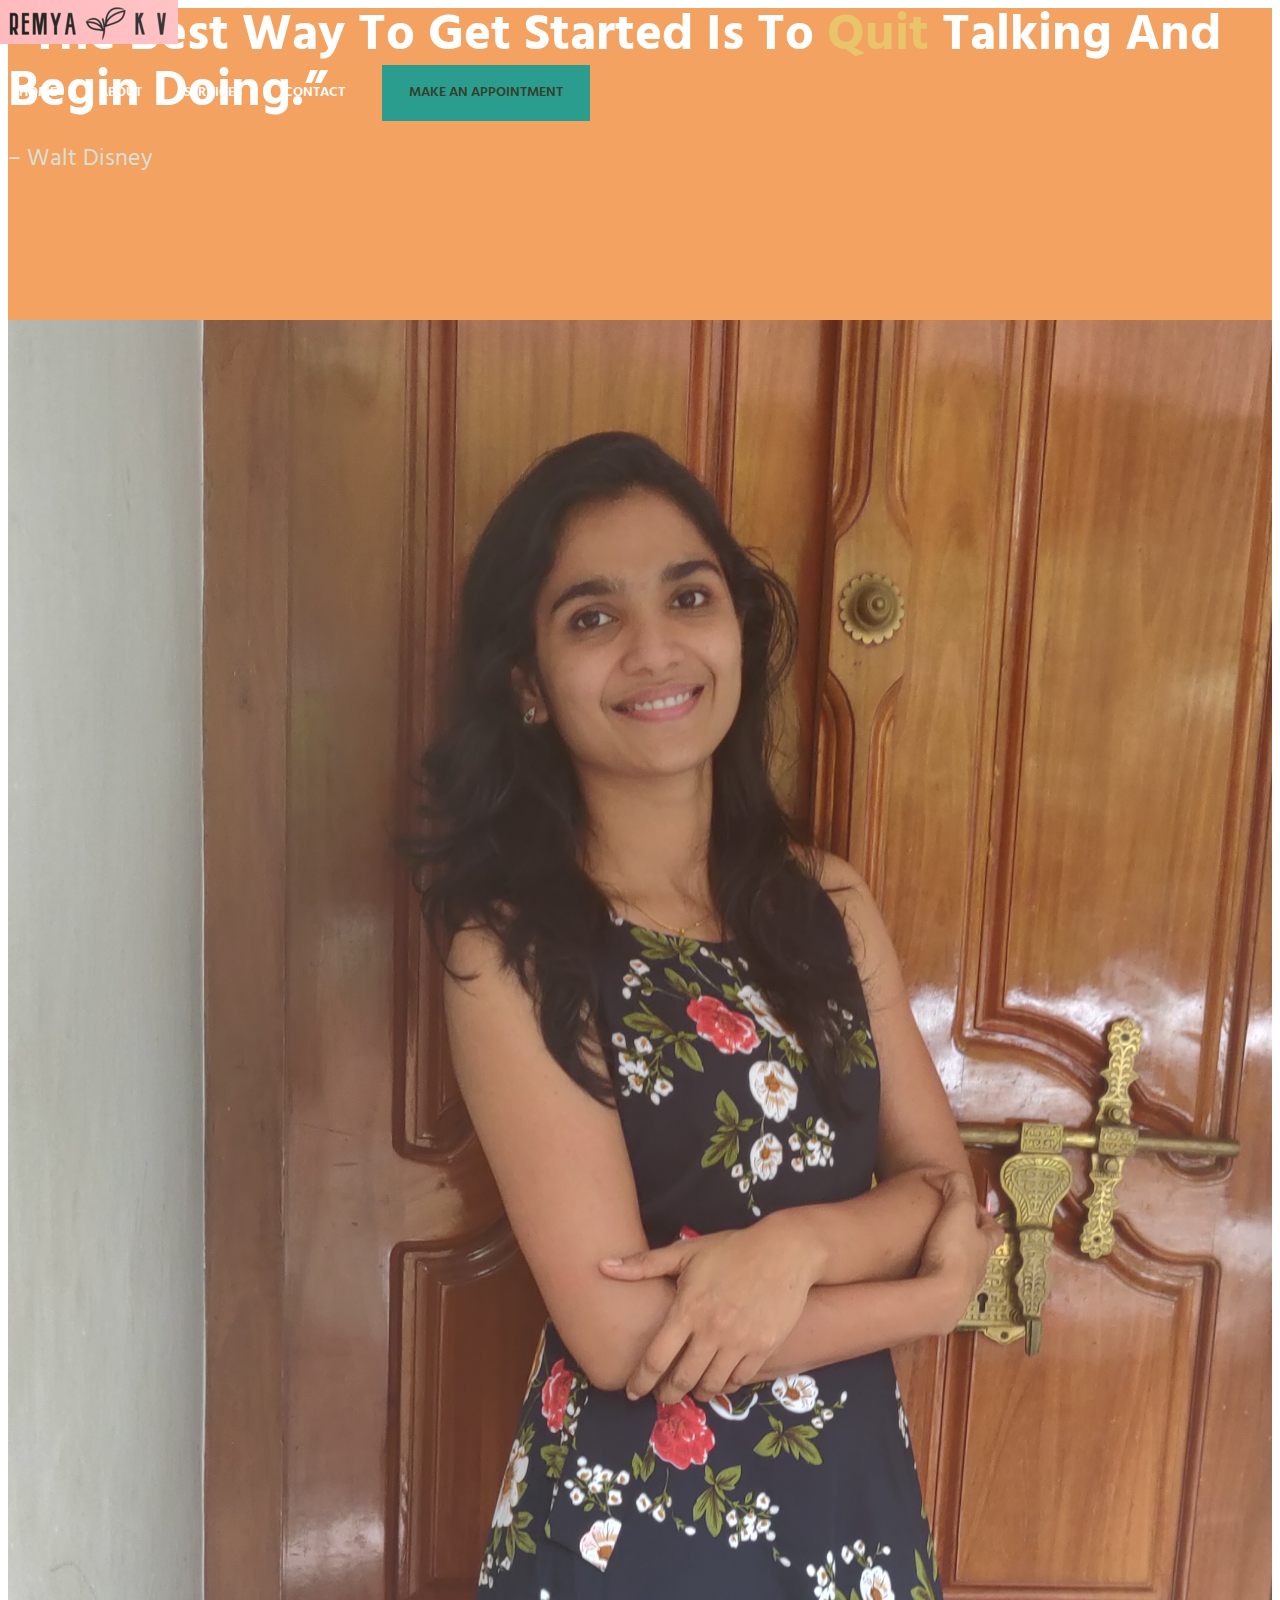
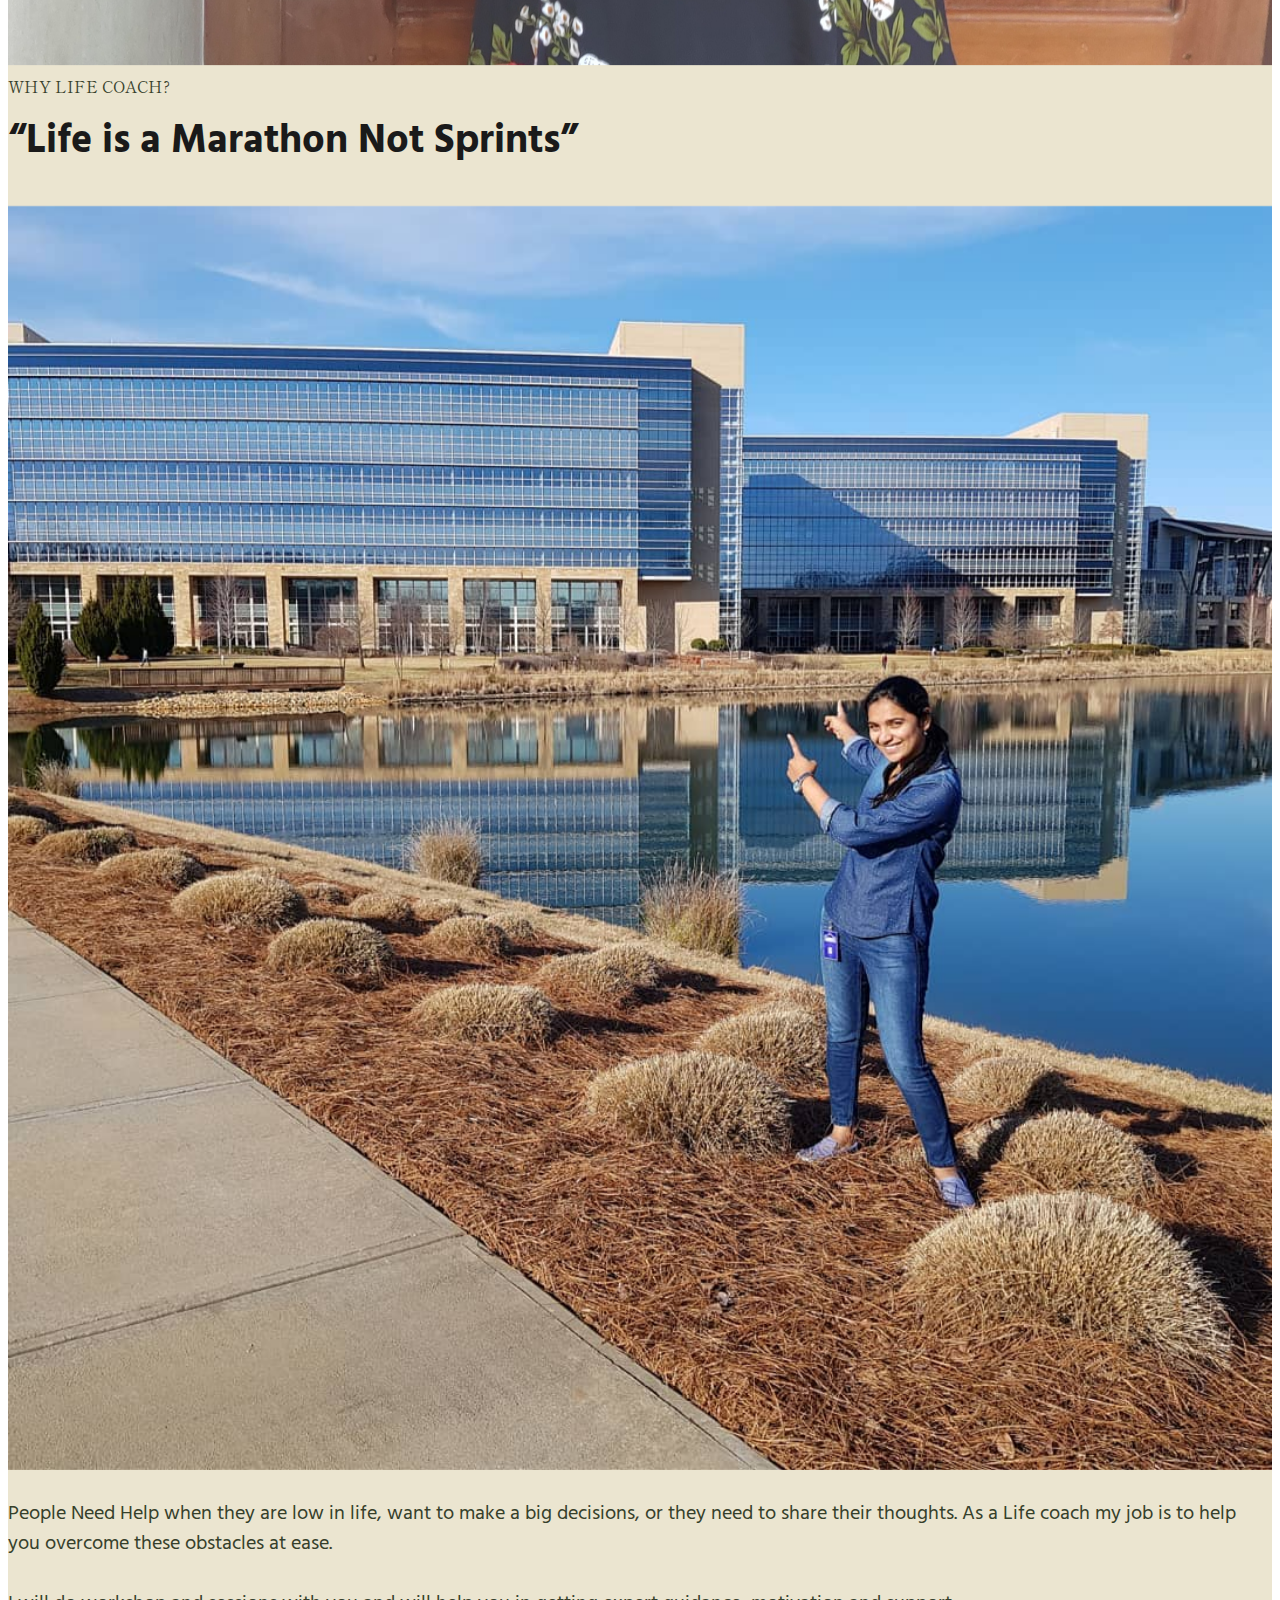
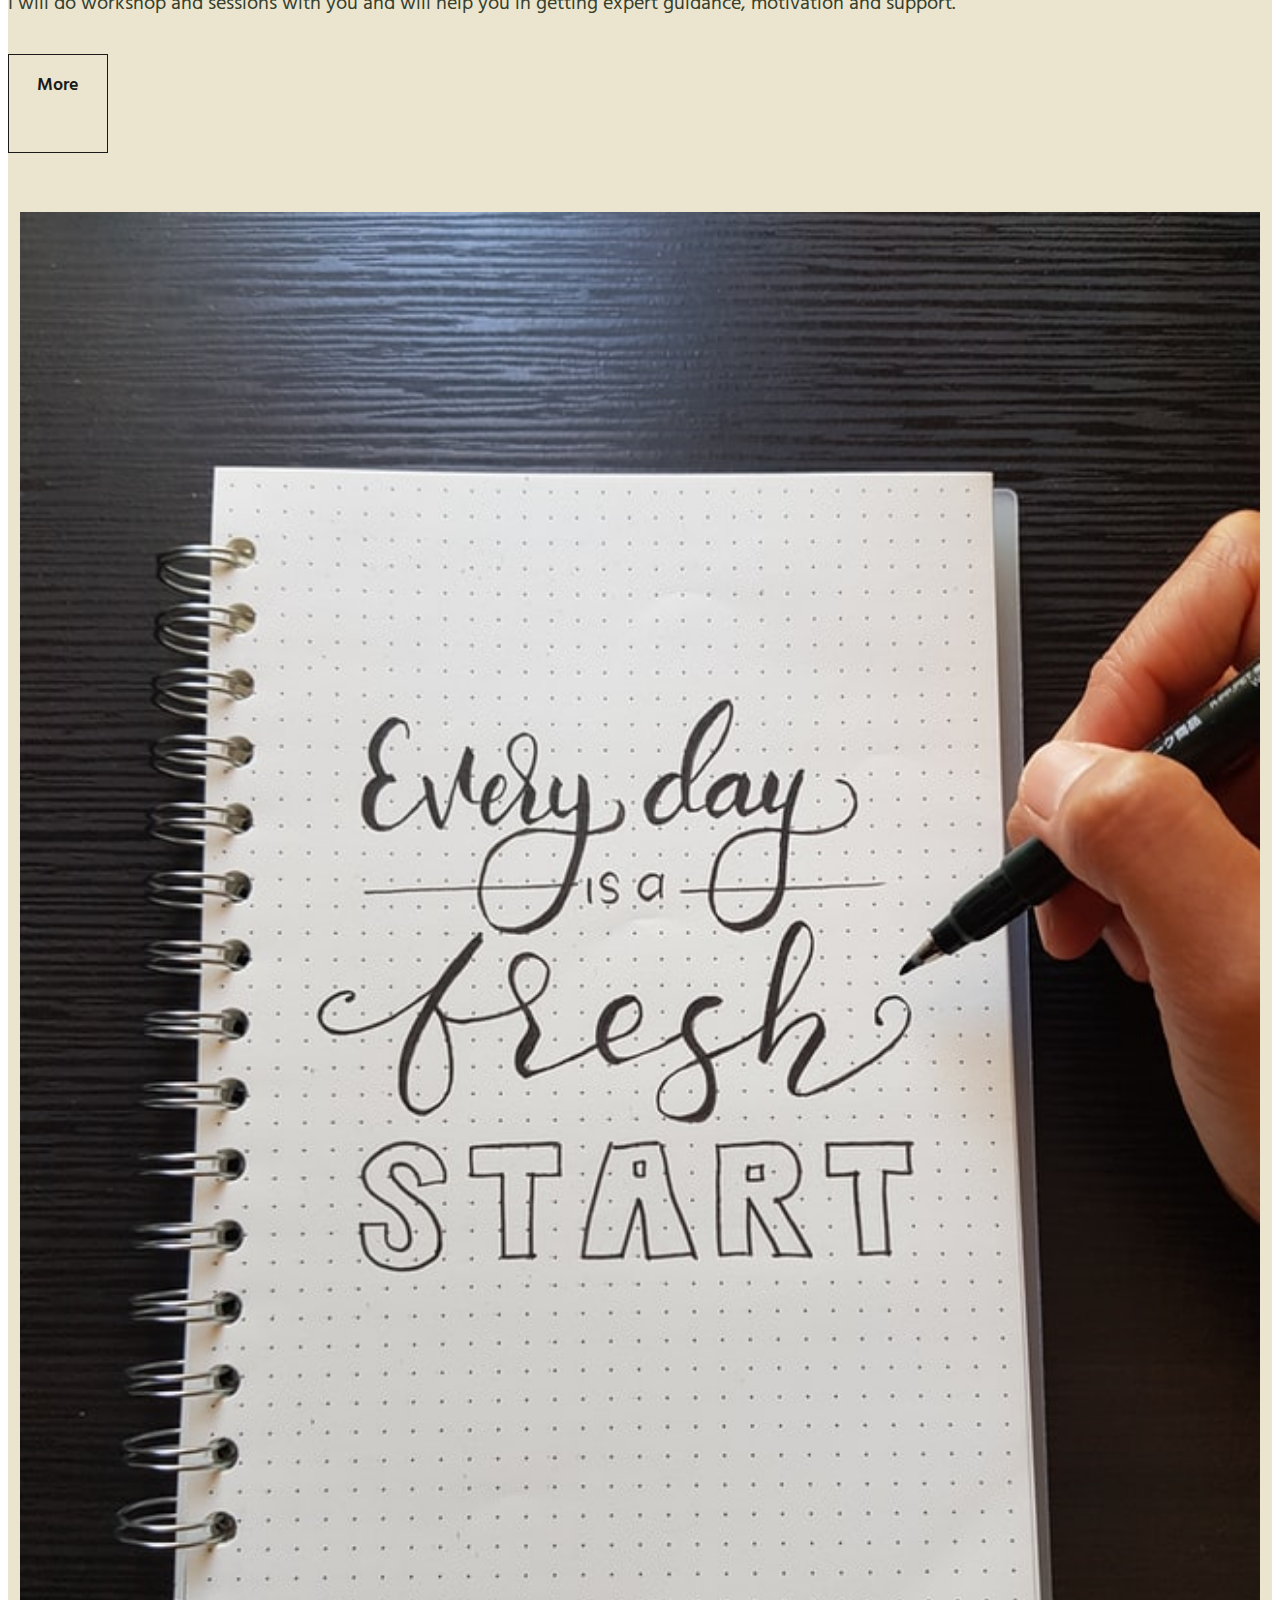
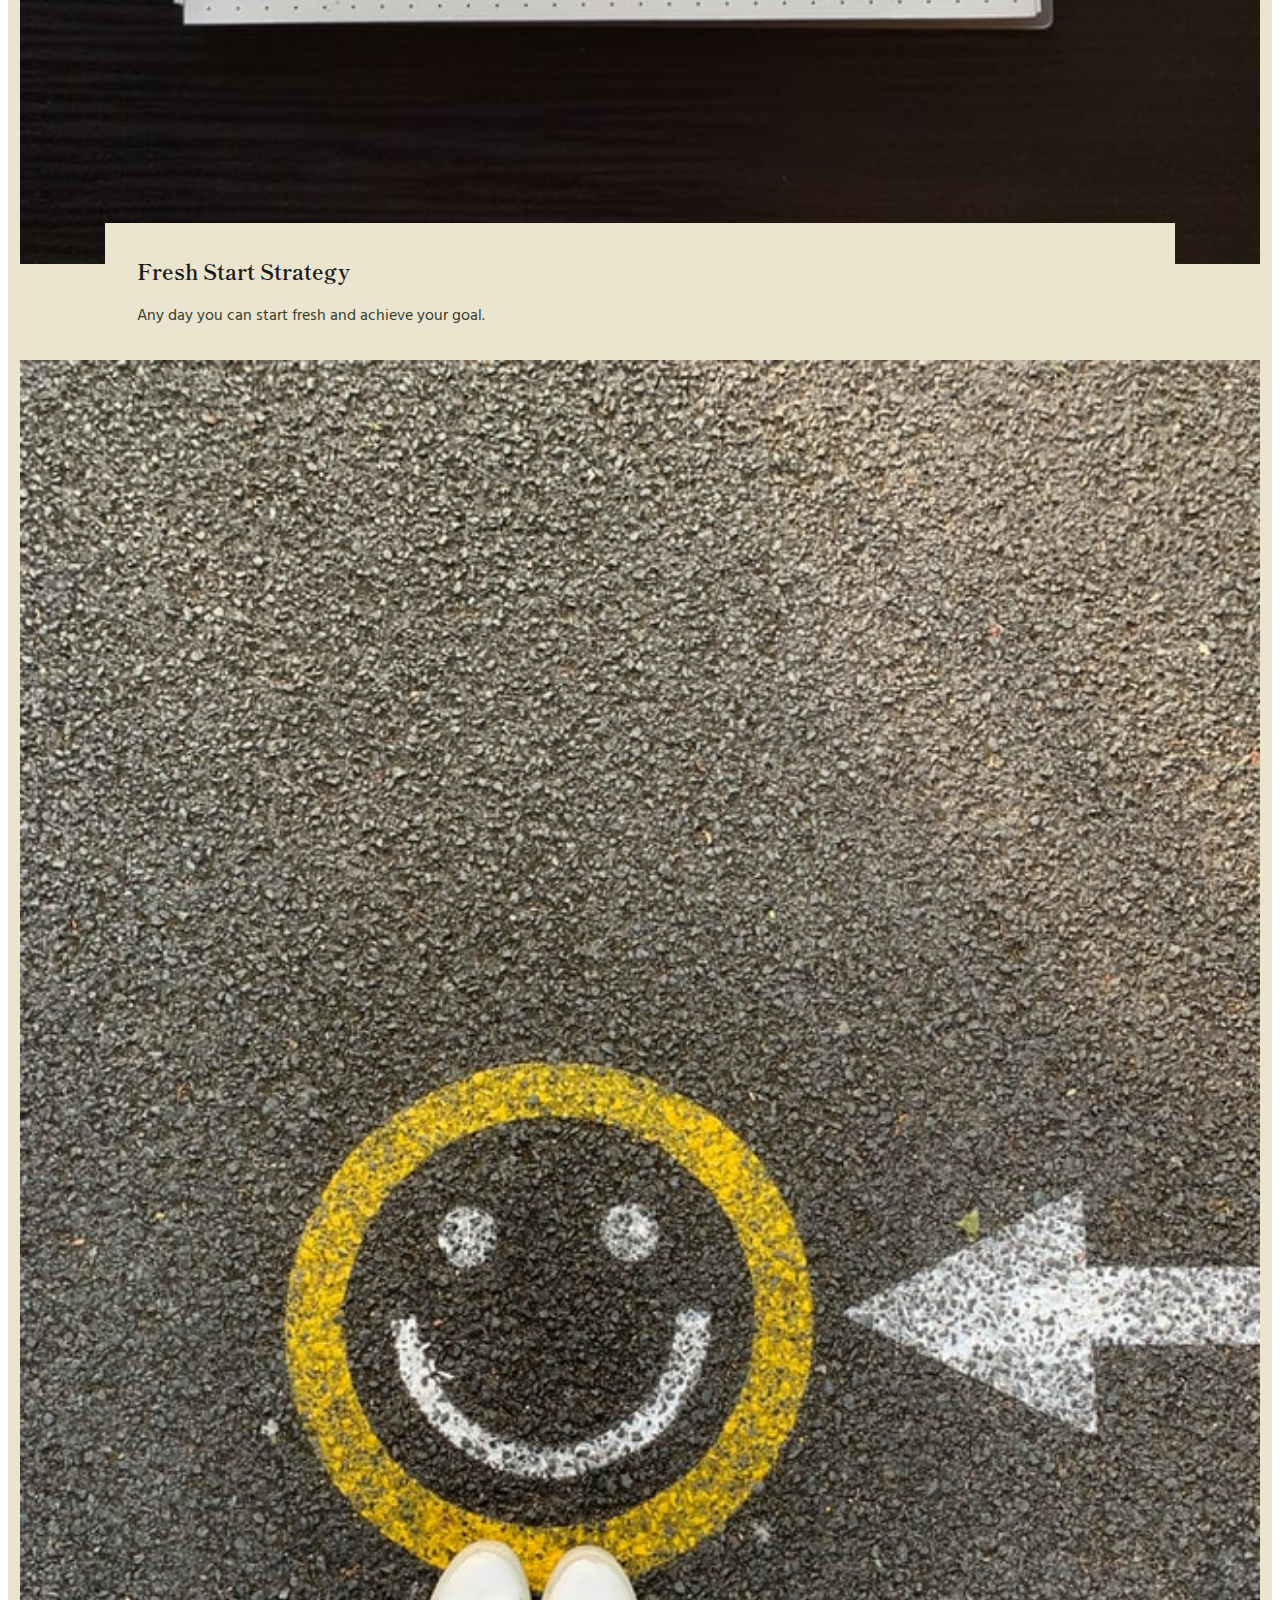
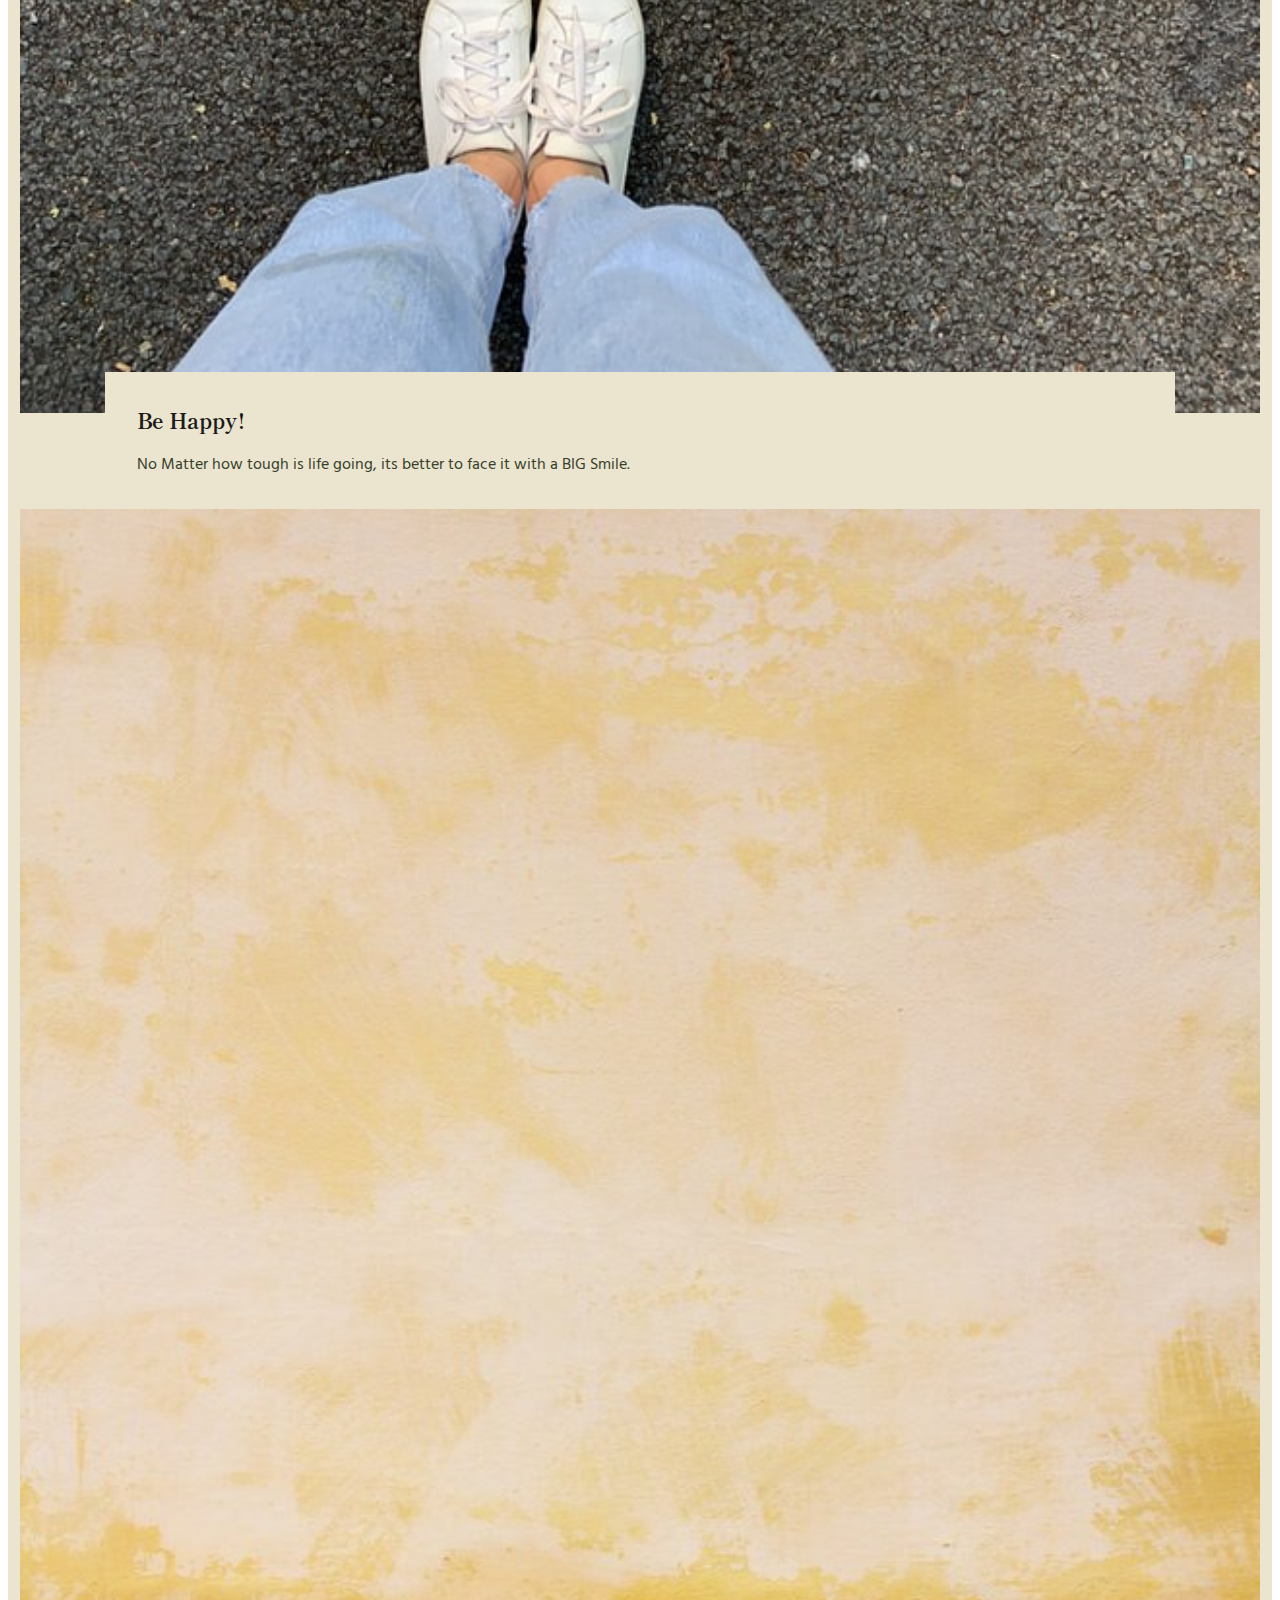
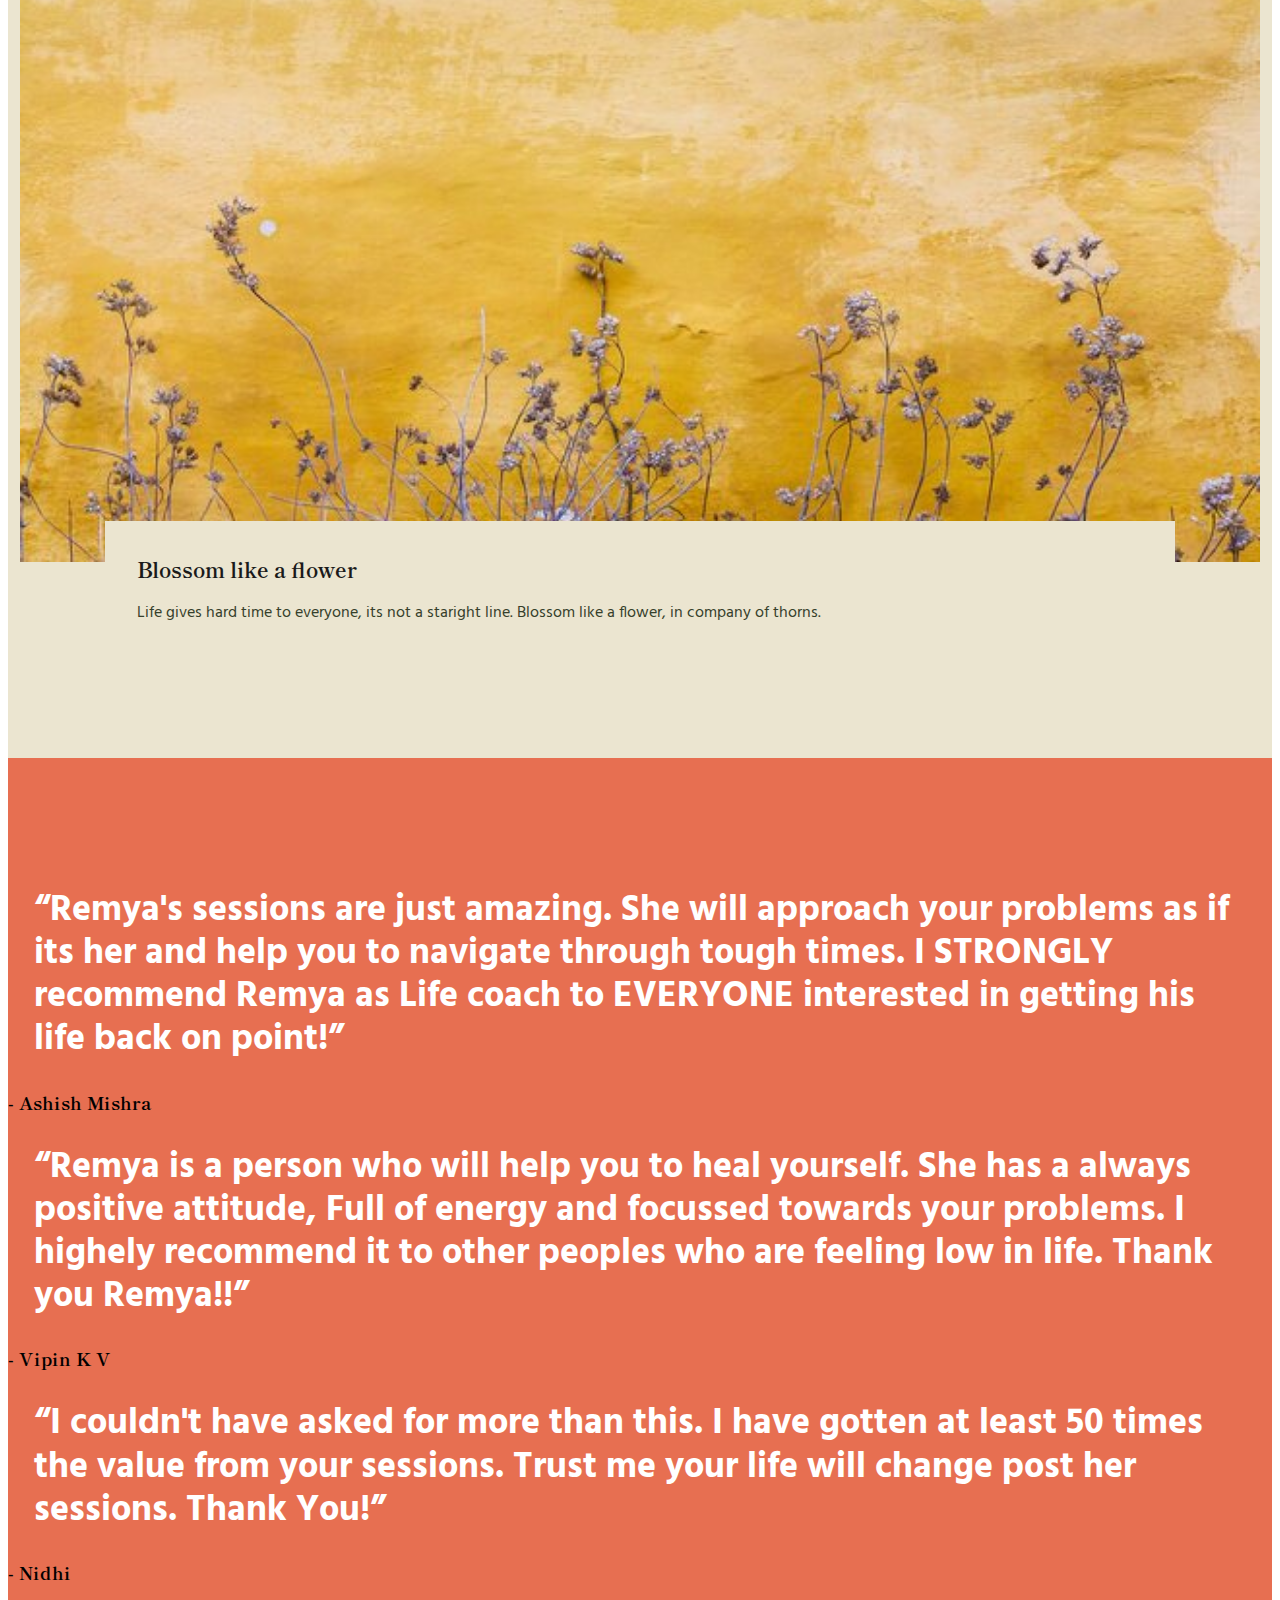
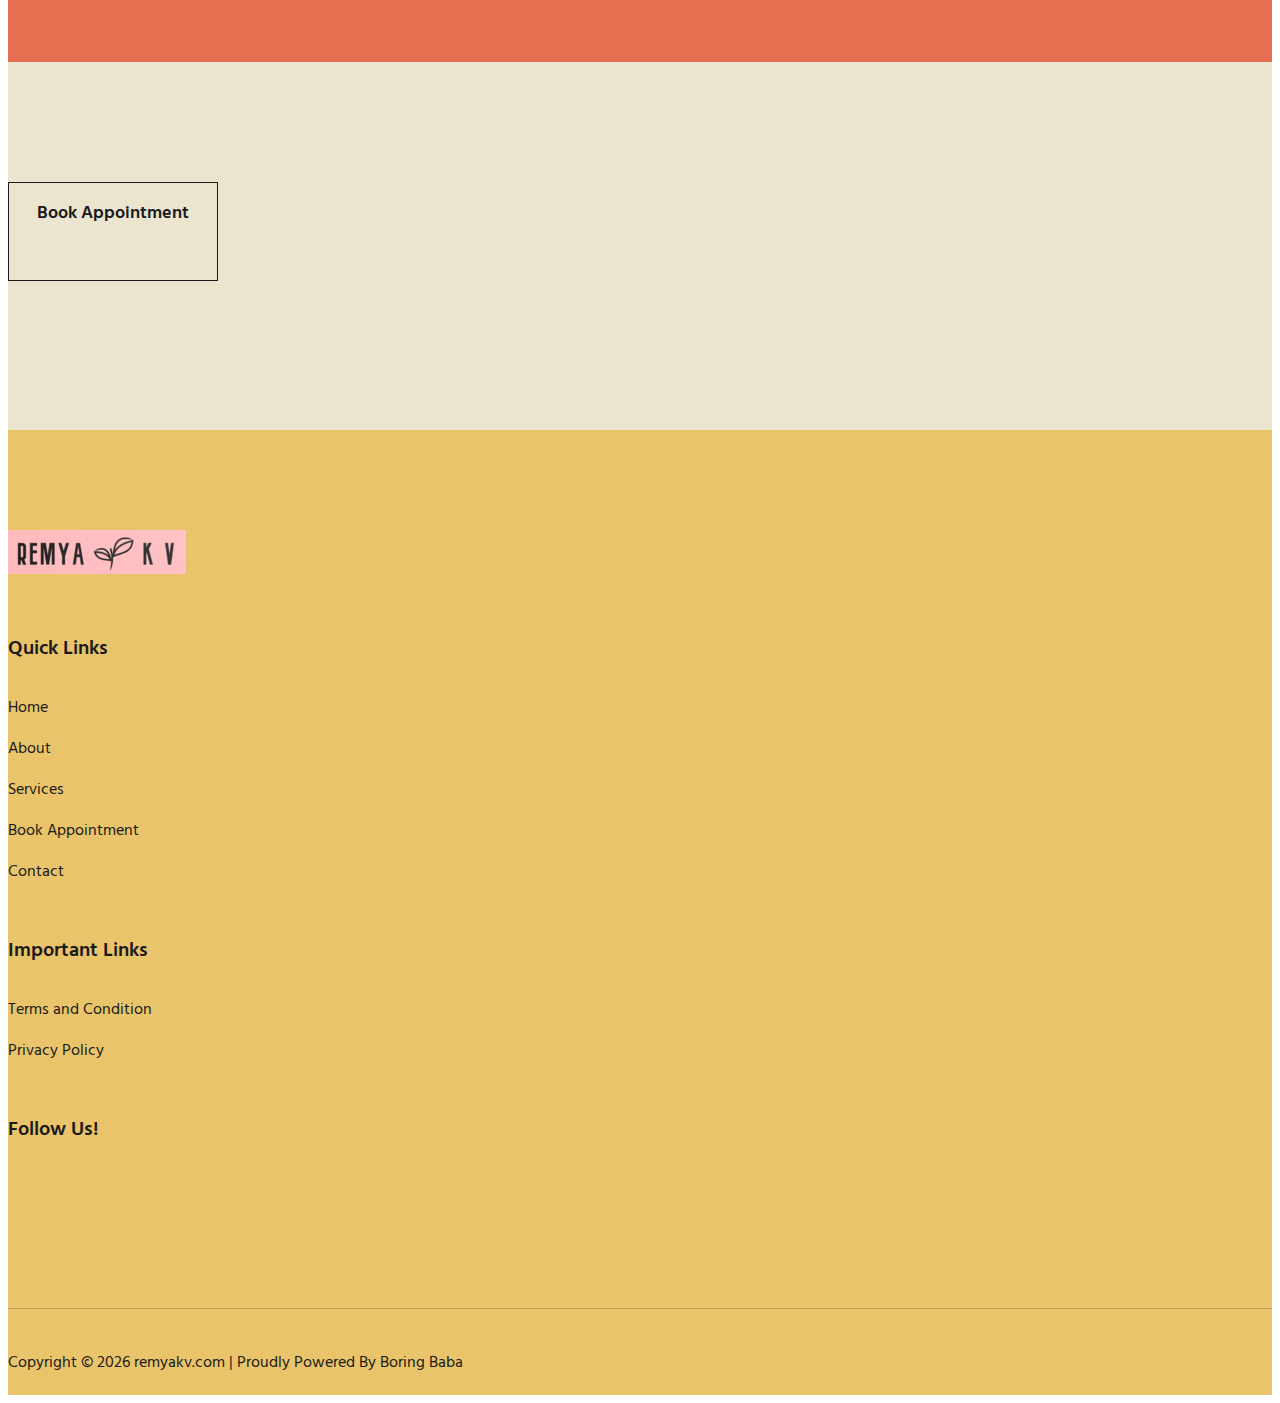
==== commit 7b23c670: "changing header color" ====
--- a/index.html
+++ b/index.html
@@ -88,7 +88,7 @@
                         </div>
                     </div>
                     <div class="section-tittle3">
-                        <h2>Life</h2>
+                        <h2>Life>Stress</h2>
                     </div>
                 </div>
             </div>
--- a/assets/css/style.css
+++ b/assets/css/style.css
@@ -3036,7 +3036,7 @@
 }
 
 .header-sticky.sticky-bar {
-  background: #F4A261;
+  background: #E76F51;
 }
 
 .header-sticky.sticky-bar.sticky .main-menu ul li a {
@@ -3162,13 +3162,13 @@
 }
 
 .slider-bg1 {
-  background-color: #DDAF94;
+  background-color: #F4A261;
   background-size: cover;
   background-repeat: no-repeat;
 }
 
 .slider-bg2 {
-  background-color: #DDAF94;
+  background-color: #F4A261;
   background-size: cover;
   background-repeat: no-repeat;
 }
@@ -3292,9 +3292,9 @@
 
 .slider-area .section-tittle3 h2 {
   font-family: "Shippori Mincho", serif;
-  font-size: 150px;
+  font-size: 90px;
   font-weight: 700;
-  -webkit-text-stroke: 1px #E76F51;
+  -webkit-text-stroke: 1px #fff;
   -webkit-text-fill-color: transparent;
   margin: 0;
   line-height: 1;
@@ -3668,7 +3668,7 @@
 }
 
 .t-color {
-  background: #F4A261;
+  background: #E76F51;
 }
 
 .services-area1 {
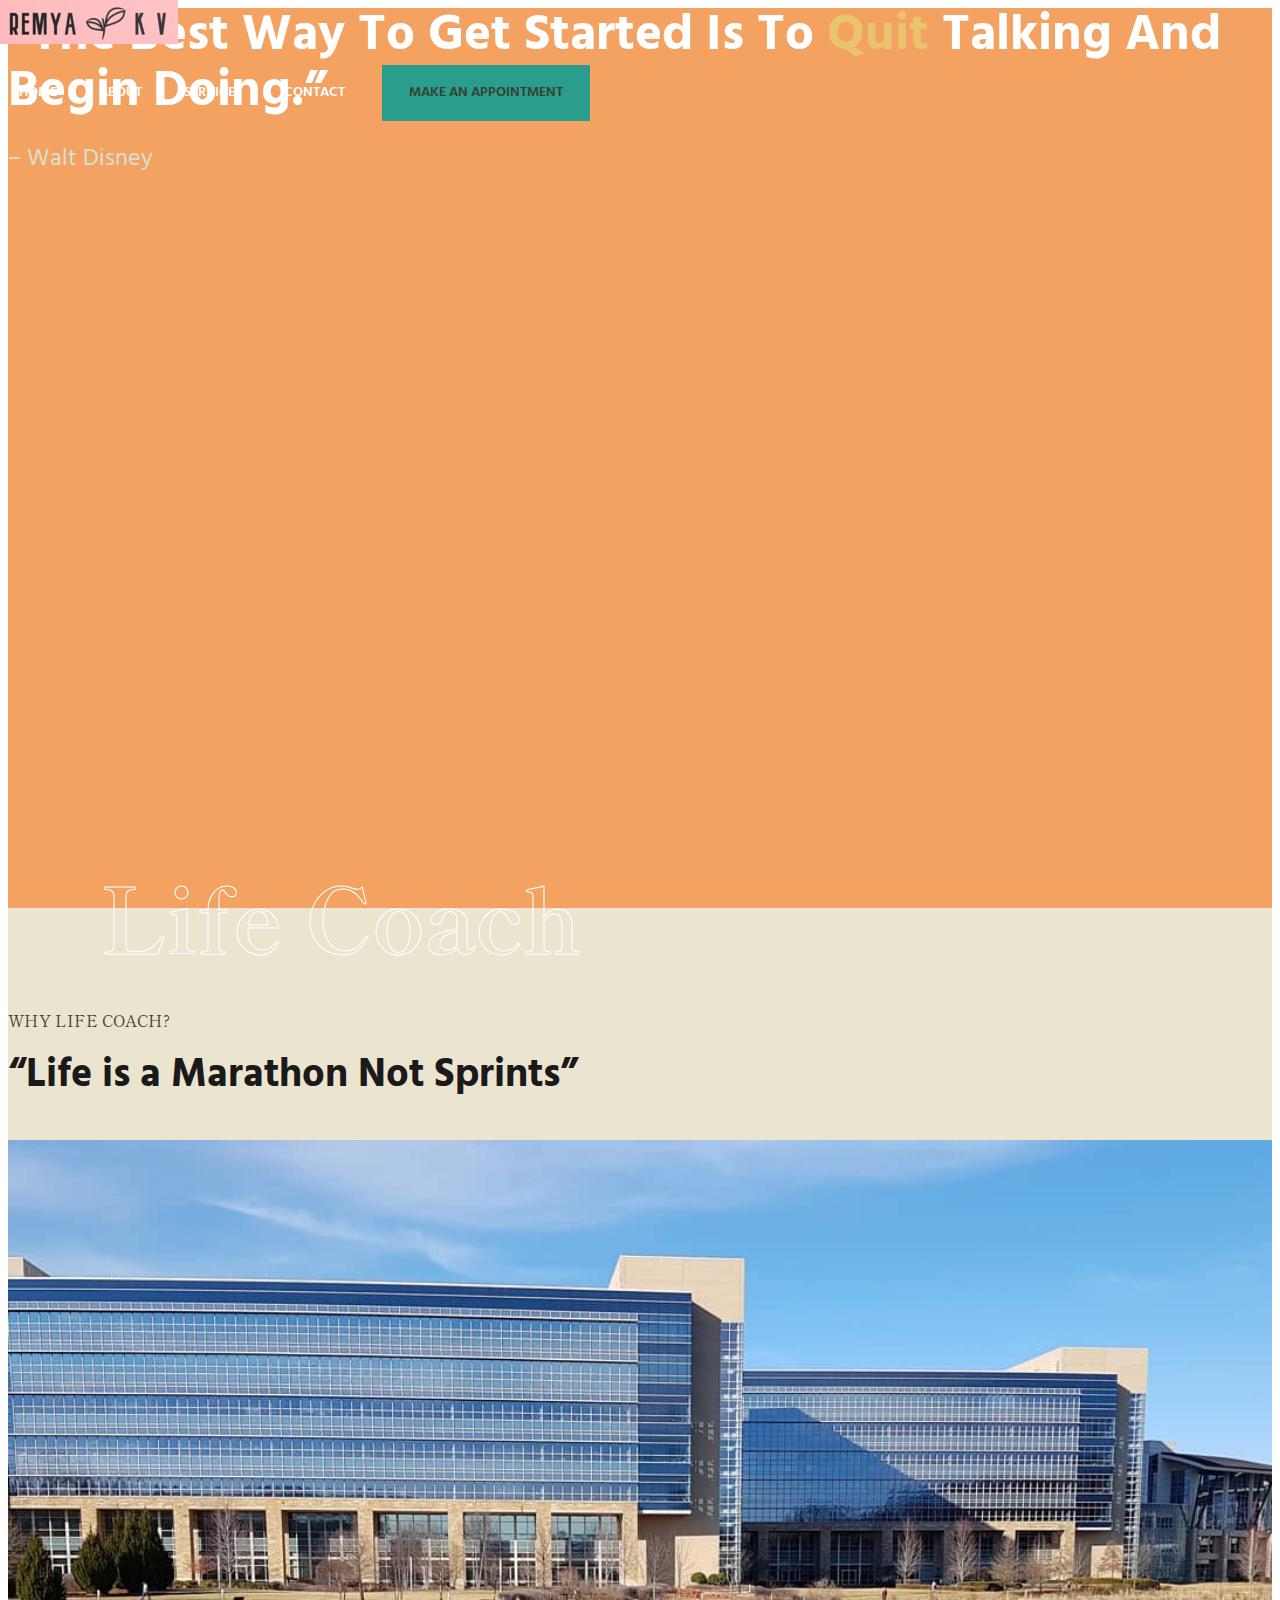
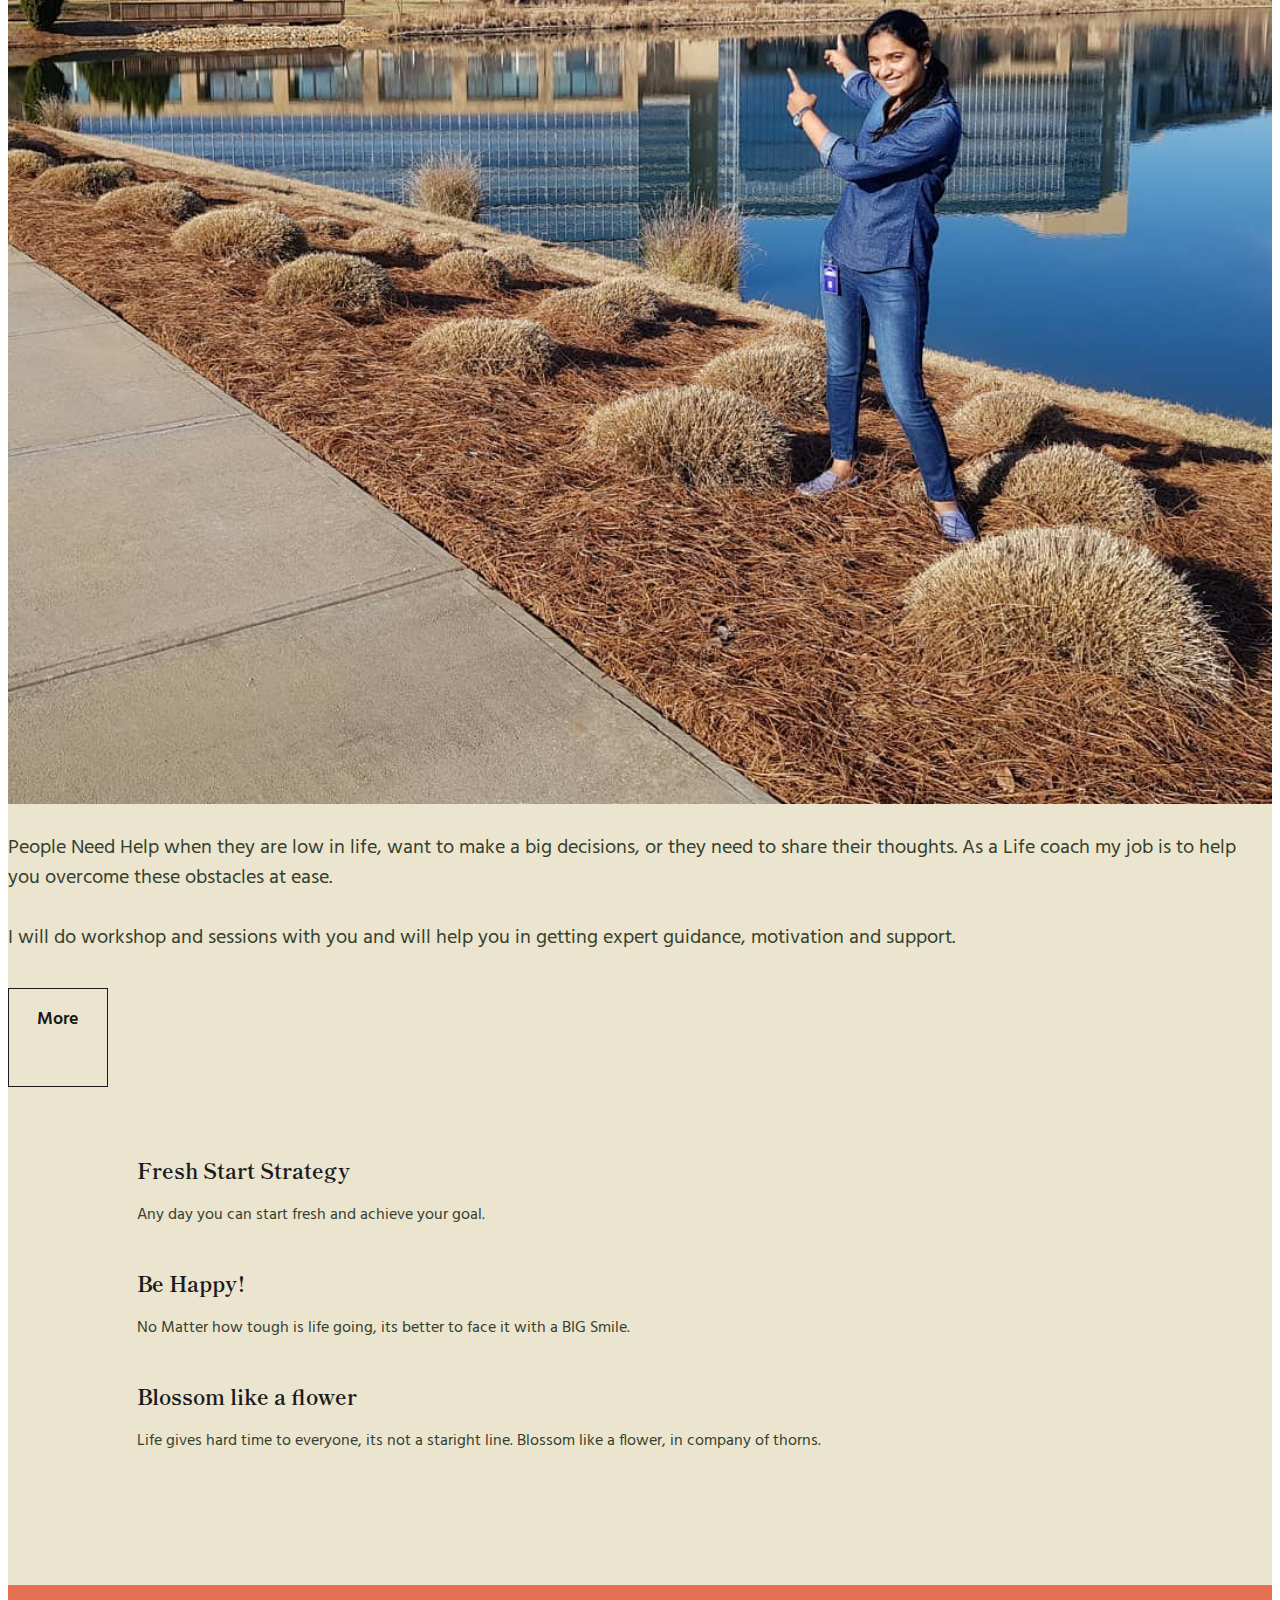
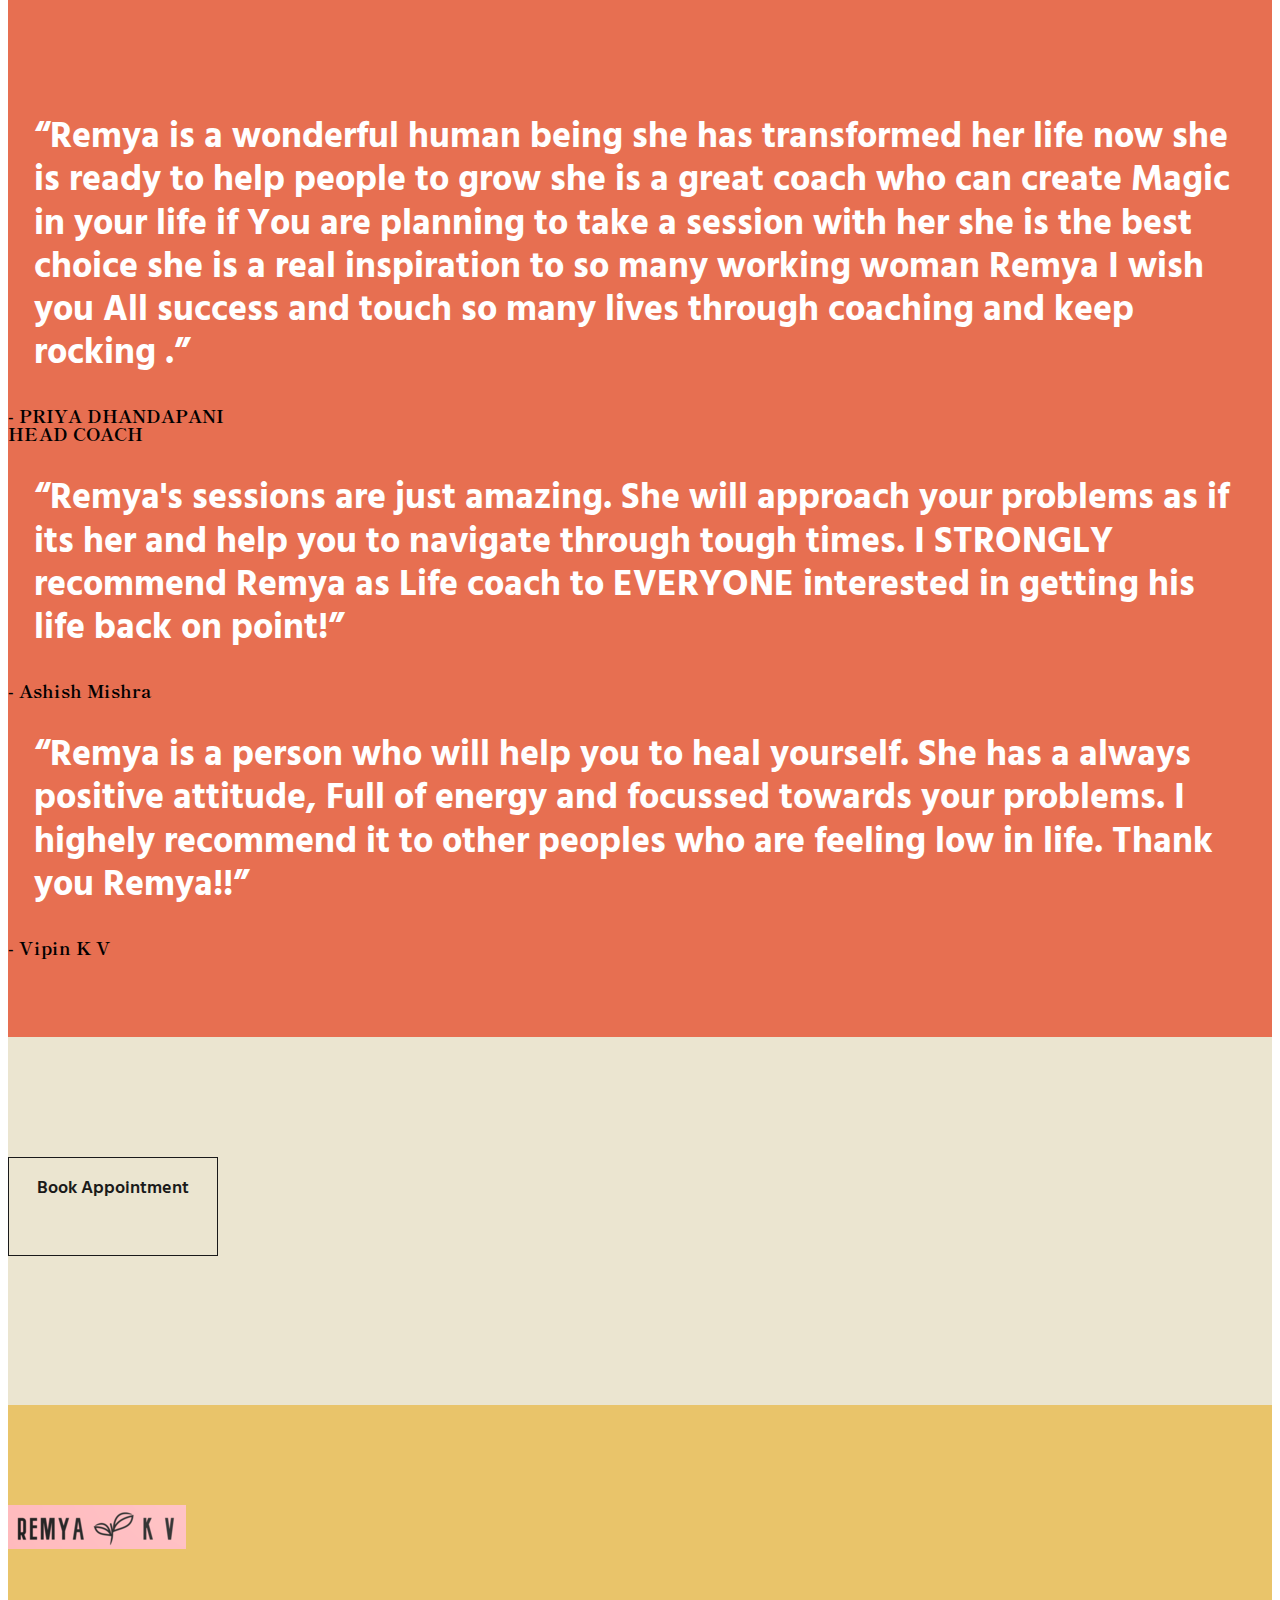
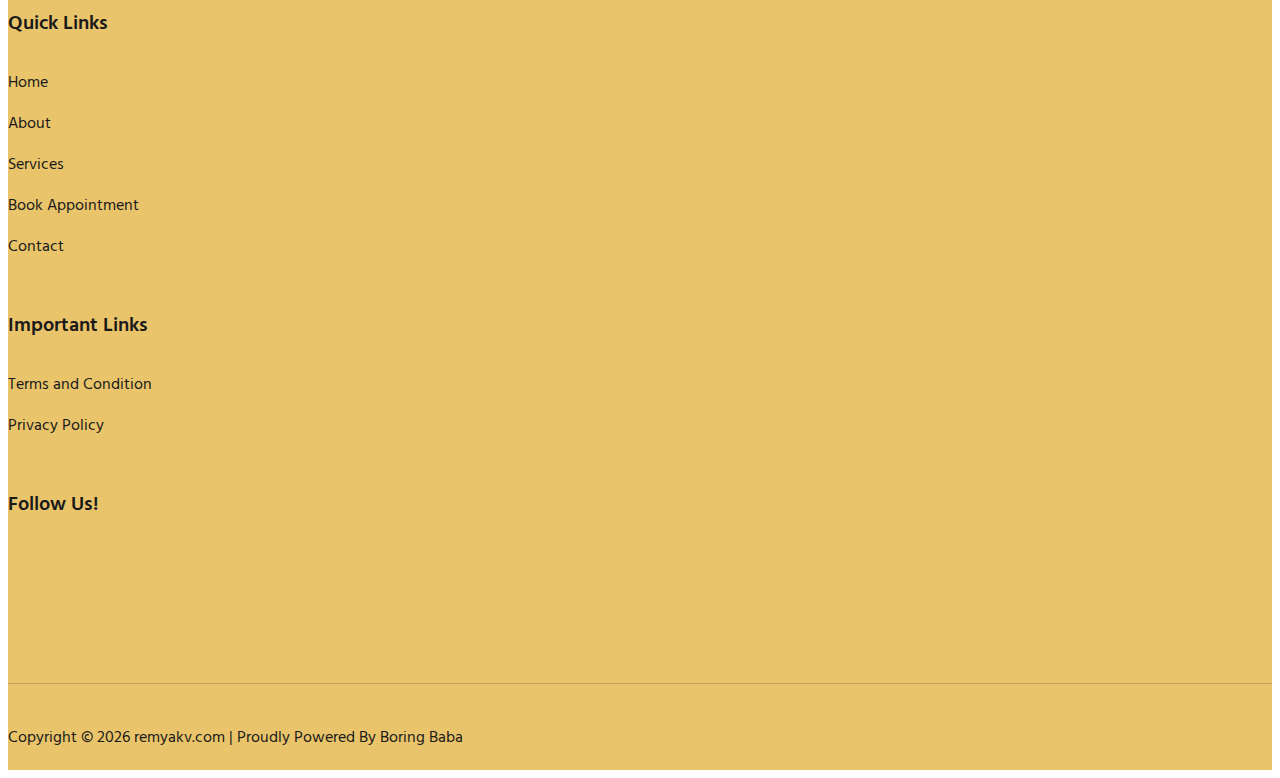
==== commit 21a02b95: "correcting footer and udpating animation speed" ====
--- a/index.html
+++ b/index.html
@@ -75,20 +75,21 @@
                         <div class="col-xxl-5 col-xl-5 col-lg-5 col-md-9">
                             <div class="hero-caption">
                                 <h1 data-animation="bounceIn" data-delay="0.2s">“The Best Way To Get Started Is To
-                                     <span>Quit</span> Talking And Begin Doing.”</h1>
+                                    <span>Quit</span> Talking And Begin Doing.”
+                                </h1>
                                 <p data-animation="fadeInUp" data-delay="0.4s">
                                     – Walt Disney</p>
-                                
-                            </div> 
+
+                            </div>
                         </div>
                         <div class="col-xxl-6 col-xl-7 col-lg-7 col-md-6">
                             <div class="hero-man-img d-none d-lg-block">
-                                <img src="assets/img/remya/remya_5.jpg" alt="" class="w-100">
+                                <img src="assets/img/remya/remya_6.jpeg" alt="" class="w-100">
                             </div>
                         </div>
                     </div>
                     <div class="section-tittle3">
-                        <h2>Life>Stress</h2>
+                        <h2>Life Coach</h2>
                     </div>
                 </div>
             </div>
@@ -111,10 +112,12 @@
                         <div class="about-caption about-caption1">
 
                             <div class="section-tittle m-0">
-                                <p class="mb-30">People Need Help 
-                                    when they are low in life, want to make a big decisions, or they need to share their thoughts. 
+                                <p class="mb-30">People Need Help
+                                    when they are low in life, want to make a big decisions, or they need to share their
+                                    thoughts.
                                     As a Life coach my job is to help you overcome these obstacles at ease.</p>
-                                <p>I will do workshop and sessions with you and will help you in getting expert guidance, motivation and support. </p>
+                                <p>I will do workshop and sessions with you and will help you in getting expert
+                                    guidance, motivation and support. </p>
                                 <a href="about.html" class="border-btn border-btn2 mt-20">More </a>
                             </div>
                         </div>
@@ -142,7 +145,7 @@
                     <div class="col-lg-4 col-md-6 col-sm-10">
                         <div class="single-services">
                             <div class="services-img">
-                                <img src="assets/img/others/home1.jpg" alt="">
+                                <img src="assets/img/others/Startup Idea.png" alt="">
                             </div>
                             <div class="services-caption">
                                 <h4><a href="appointment.html">Fresh Start Strategy</a></h4>
@@ -153,7 +156,7 @@
                     <div class="col-lg-4 col-md-6 col-sm-10">
                         <div class="single-services">
                             <div class="services-img">
-                                <img src="assets/img/others/home2.jpg" alt="">
+                                <img src="assets/img/others/New Year Bash.png" alt="">
                             </div>
                             <div class="services-caption">
                                 <h4><a href="appointment.html">Be Happy!</a></h4>
@@ -164,11 +167,12 @@
                     <div class="col-lg-4 col-md-6 col-sm-10">
                         <div class="single-services">
                             <div class="services-img">
-                                <img src="assets/img/others/home3.jpg" alt="">
+                                <img src="assets/img/others/Flower shop.png" alt="">
                             </div>
                             <div class="services-caption">
                                 <h4><a href="appointment.html">Blossom like a flower</a></h4>
-                                <p>Life gives hard time to everyone, its not a staright line. Blossom like a flower, in company of thorns.</p>
+                                <p>Life gives hard time to everyone, its not a staright line. Blossom like a flower, in
+                                    company of thorns.</p>
                             </div>
                         </div>
                     </div>
@@ -184,6 +188,29 @@
                     <div class="col-xl-8 col-lg-8">
                         <div class="h1-testimonial-active dot-style testimonial-padding">
 
+                            <div class="single-testimonial text-center">
+
+                                <div class="testimonial-caption ">
+                                    <div class="testimonial-top-cap">
+                                        <p>“Remya is a wonderful human being she has
+                                            transformed her life now she is ready to
+                                            help people to grow she is a great coach
+                                            who can create Magic in your life if You
+                                            are planning to take a session with her she
+                                            is the best choice she is a real inspiration
+                                            to so many working woman Remya I wish
+                                            you All success and touch so many lives
+                                            through coaching and keep rocking .”</p>
+                                    </div>
+
+                                    <div class="testimonial-founder  ">
+                                        <div class="founder-img">
+                                            <span>- PRIYA DHANDAPANI</span>
+                                            <span>HEAD COACH</span>
+                                        </div>
+                                    </div>
+                                </div>
+                            </div>
                             <div class="single-testimonial text-center">
 
                                 <div class="testimonial-caption ">
@@ -222,23 +249,6 @@
                                 </div>
                             </div>
 
-                            <div class="single-testimonial text-center">
-
-                                <div class="testimonial-caption ">
-                                    <div class="testimonial-top-cap">
-                                        <p>“I couldn't have asked for more than this. I have gotten at
-                                            least 50 times the value from your sessions.
-                                            Trust me your life will change post her sessions.
-                                            Thank You!”</p>
-                                    </div>
-
-                                    <div class="testimonial-founder  ">
-                                        <div class="founder-img">
-                                            <span>- Nidhi </span>
-                                        </div>
-                                    </div>
-                                </div>
-                            </div>
                         </div>
                     </div>
                 </div>
@@ -325,7 +335,7 @@
                                 <div class="footer-copy-right text-center">
                                     <p>Copyright &copy;
                                         <script>document.write(new Date().getFullYear());</script> <a
-                                            href="https://wwww.remyakv.com">remyakv.com</a> |
+                                            href="https://www.remyakv.com">remyakv.com</a> |
 
                                         Proudly Powered By <a href="https://boring-baba.github.io" target="_blank">
                                             <i class="fa fa-heart color-danger" aria-hidden="true"></i> Boring Baba</a>
@@ -338,10 +348,6 @@
             </div>
         </div>
     </footer>
-
-    <div id="back-top">
-        <a title="Go to Top" href="#"><i class="fas fa-long-arrow-alt-up"></i></a>
-    </div>
 
 
     <script src="assets/js/vendor/modernizr-3.5.0.min.js"></script>
@@ -363,7 +369,19 @@
     <script src="assets/js/jquery.ajaxchimp.min.js"></script>
     <script src="assets/js/plugins.js"></script>
     <script src="assets/js/main.js"></script>
-
+    <!--Start of Tawk.to Script-->
+    <script type="text/javascript">
+        var Tawk_API = Tawk_API || {}, Tawk_LoadStart = new Date();
+        (function () {
+            var s1 = document.createElement("script"), s0 = document.getElementsByTagName("script")[0];
+            s1.async = true;
+            s1.src = 'https://embed.tawk.to/60e950da649e0a0a5ccb7d37/1fa7m7lqp';
+            s1.charset = 'UTF-8';
+            s1.setAttribute('crossorigin', '*');
+            s0.parentNode.insertBefore(s1, s0);
+        })();
+    </script>
+    <!--End of Tawk.to Script-->
 </body>
 
 </html>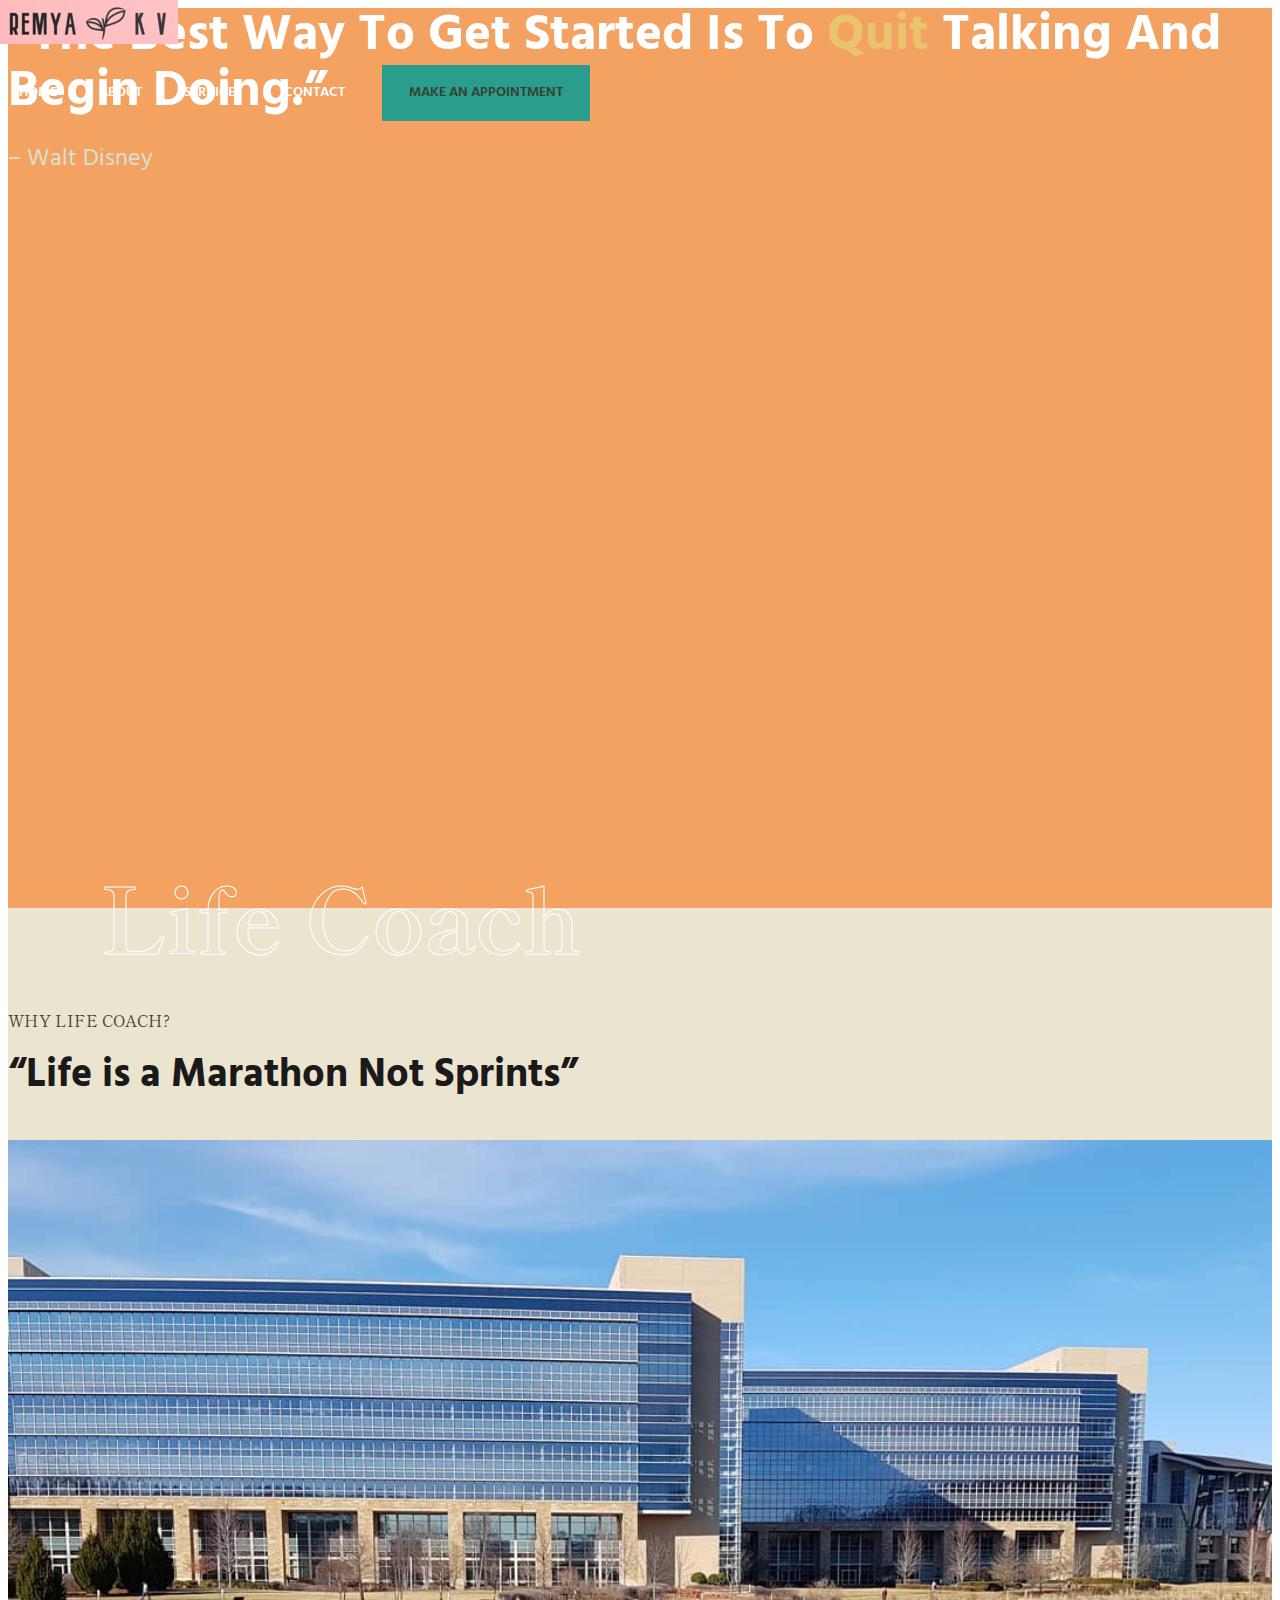
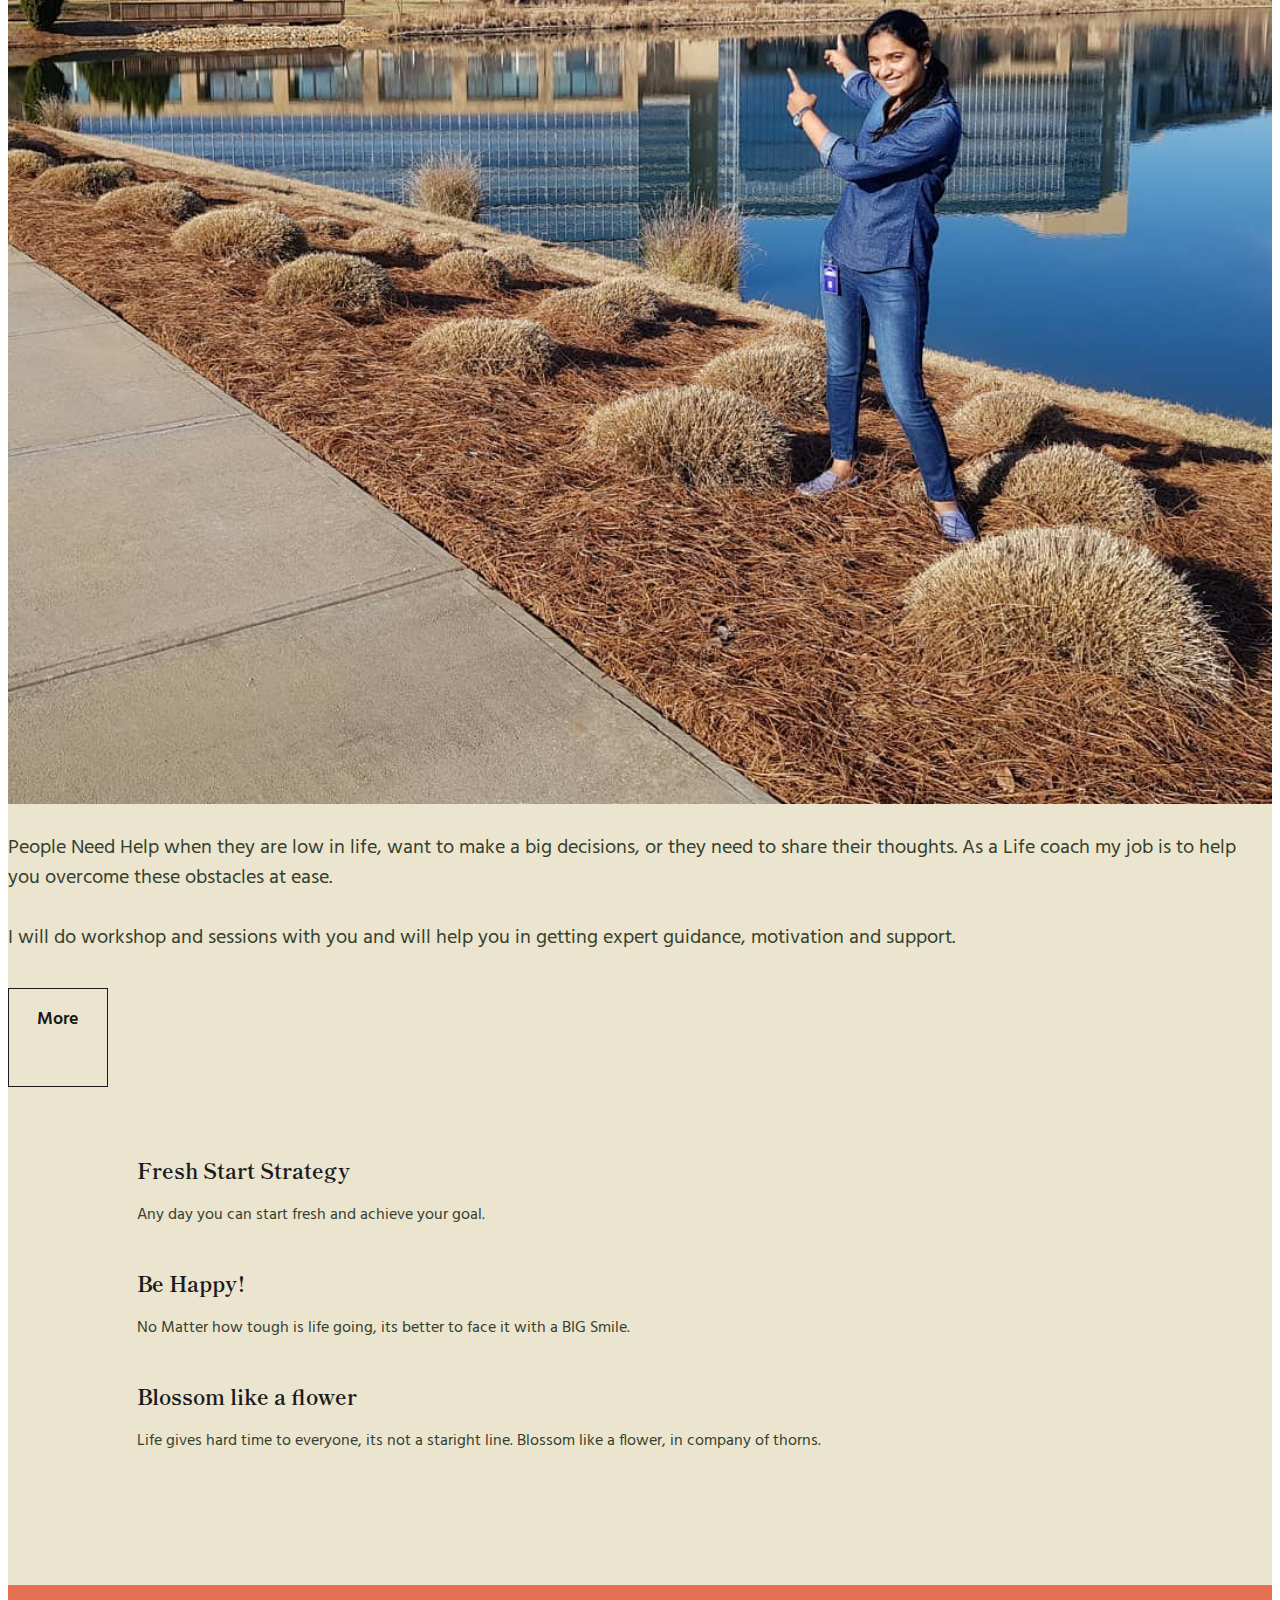
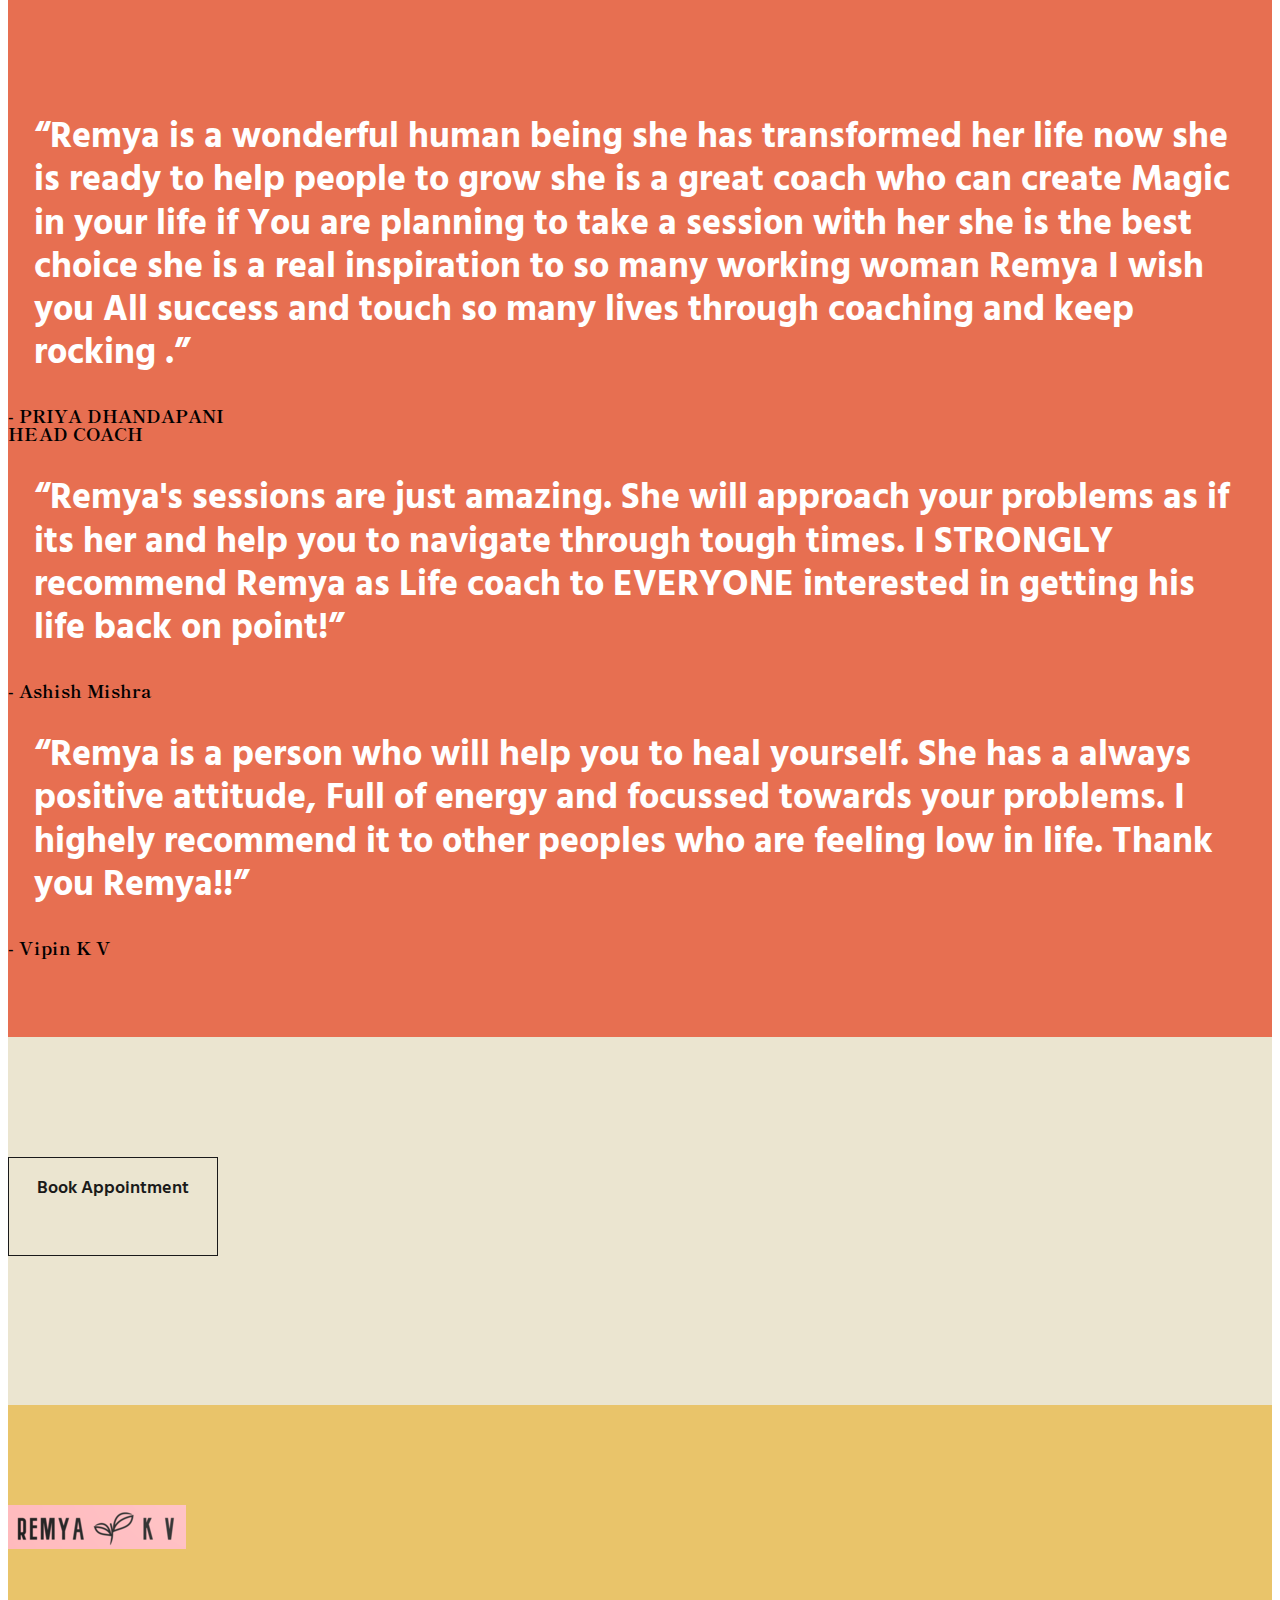
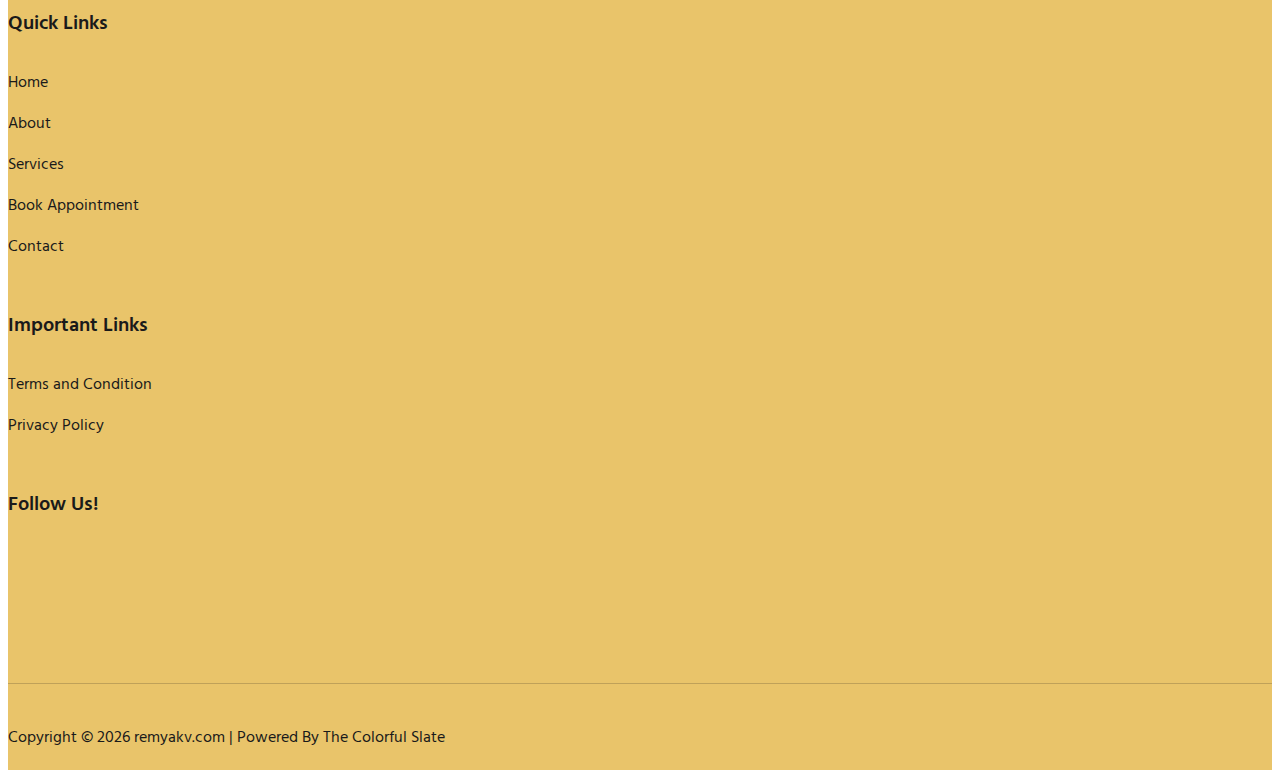
==== commit 0dbab78e: "Updating Footer with colorful slate" ====
--- a/index.html
+++ b/index.html
@@ -337,8 +337,8 @@
                                         <script>document.write(new Date().getFullYear());</script> <a
                                             href="https://www.remyakv.com">remyakv.com</a> |
 
-                                        Proudly Powered By <a href="https://boring-baba.github.io" target="_blank">
-                                            <i class="fa fa-heart color-danger" aria-hidden="true"></i> Boring Baba</a>
+                                            Powered By <a href="https://thecolorfulslate.com" target="_blank">
+                                                <i class="fa fa-heart color-danger" aria-hidden="true"></i> The Colorful Slate</a>
                                     </p>
                                 </div>
                             </div>
